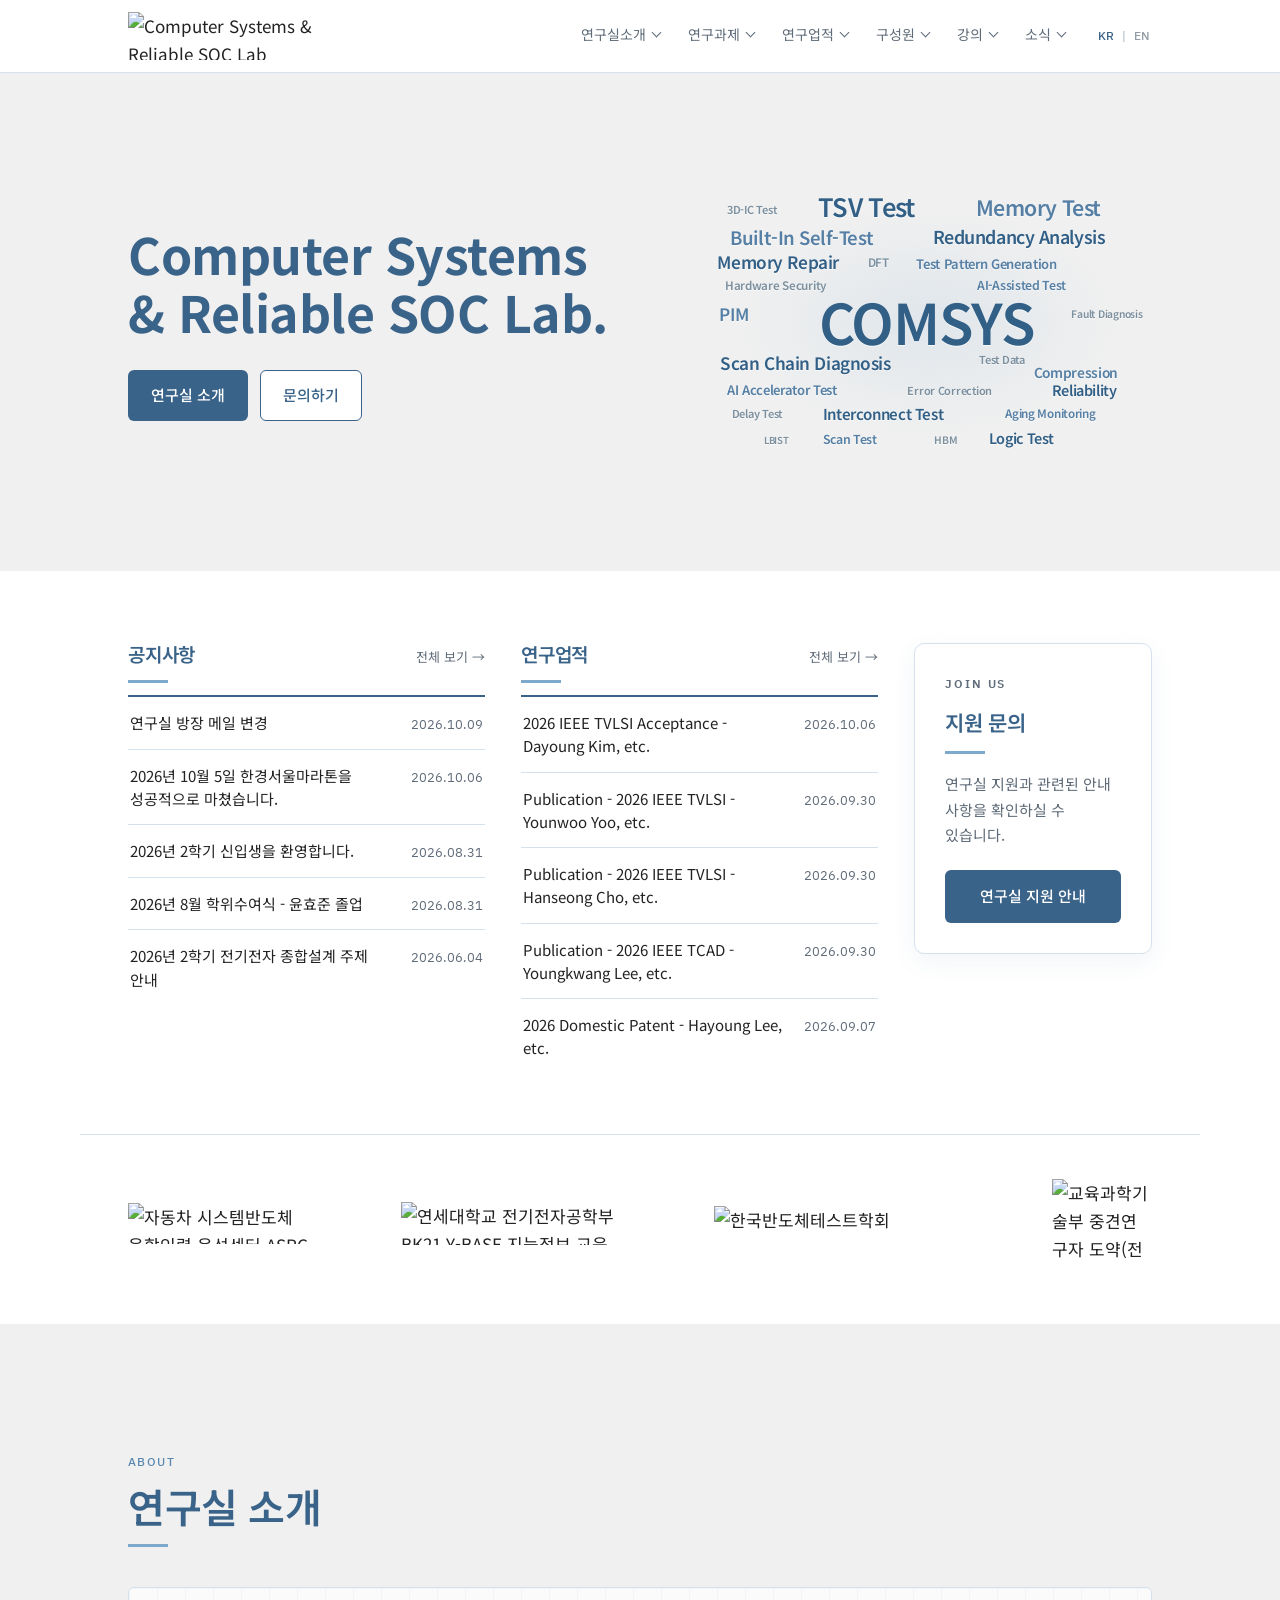
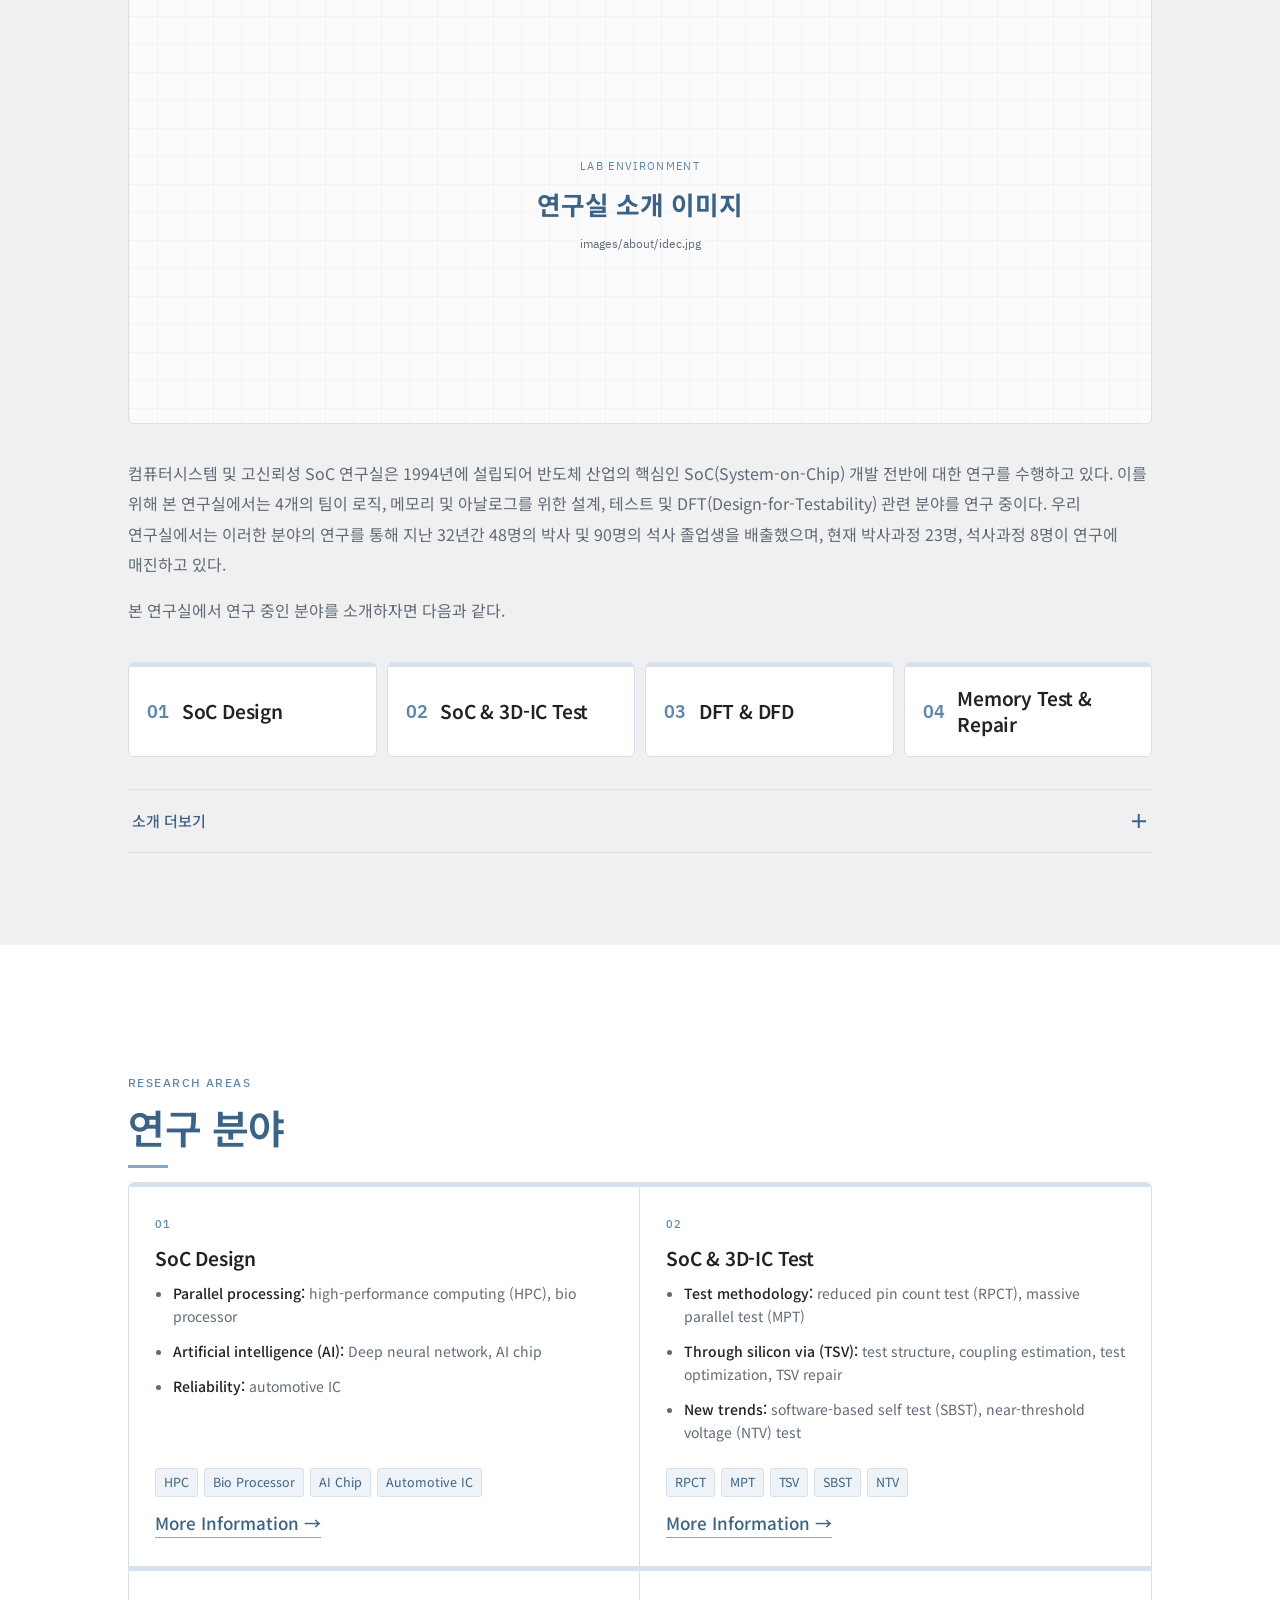
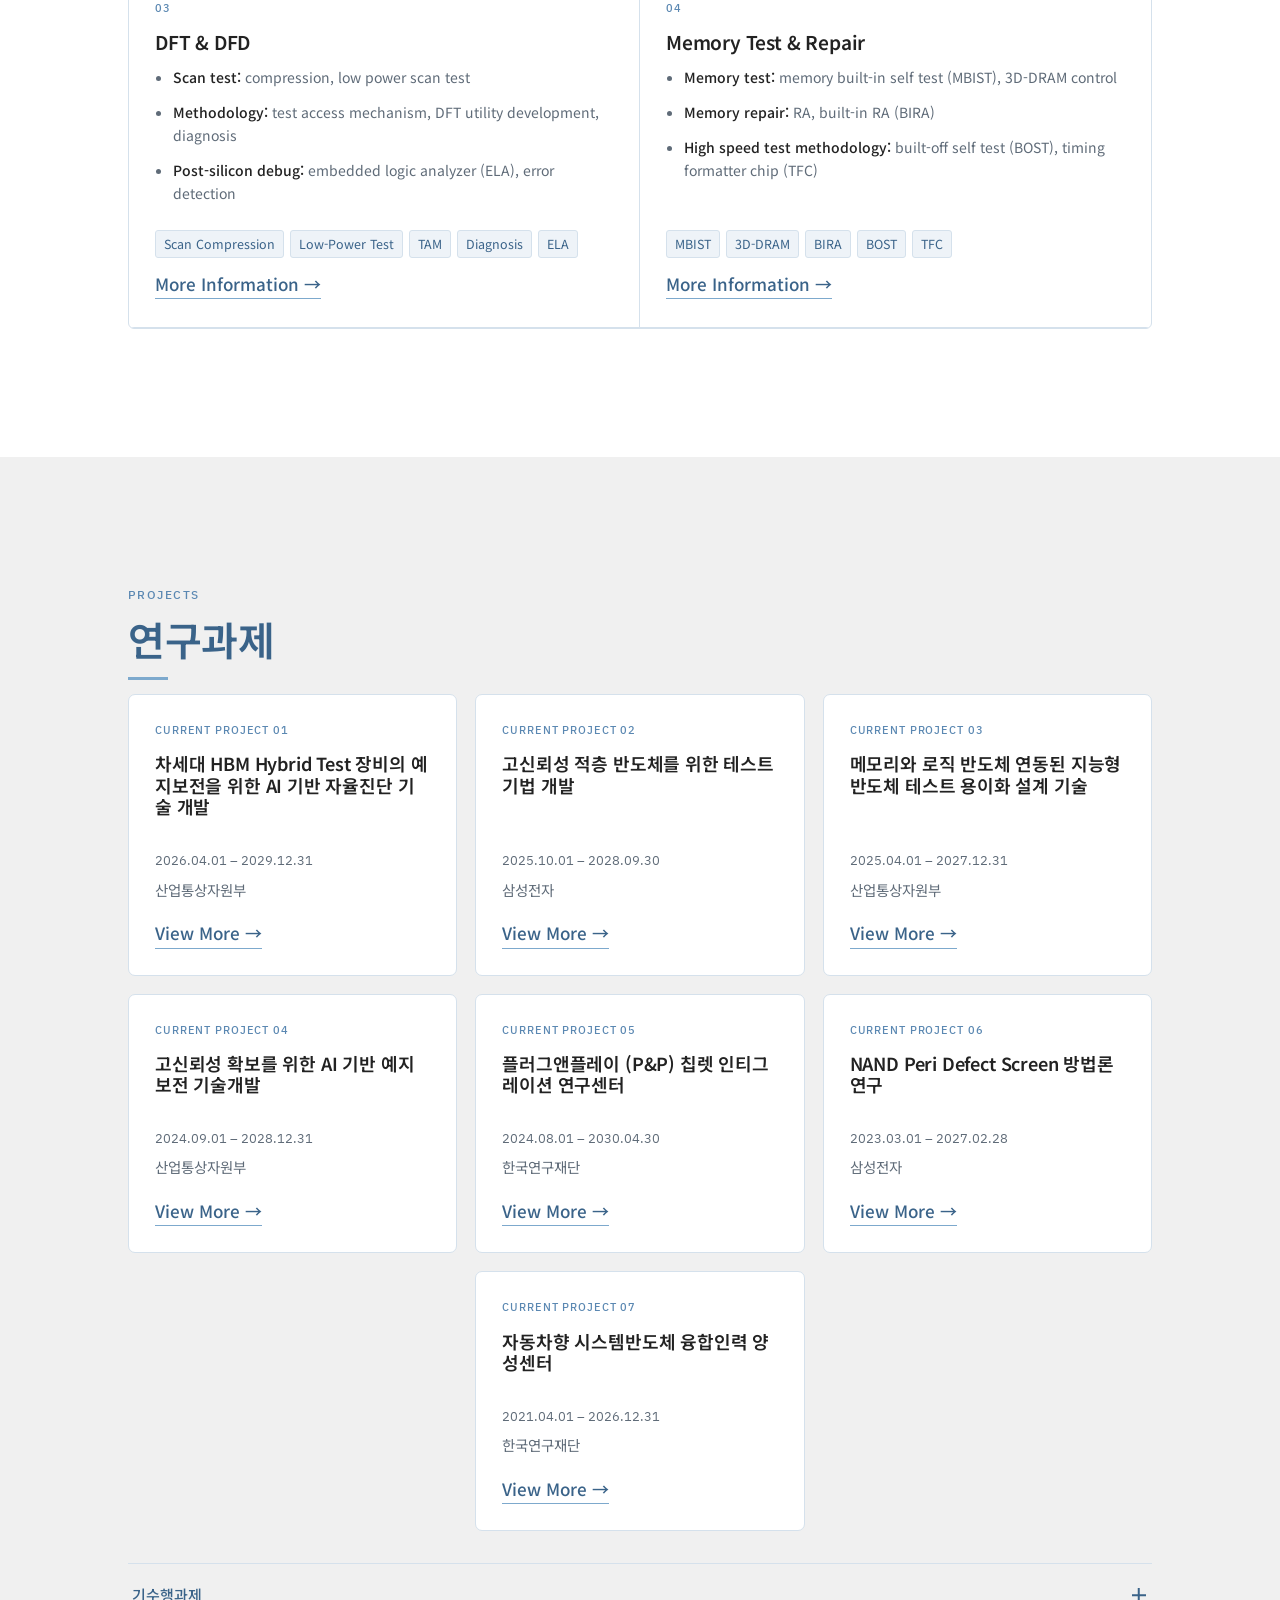
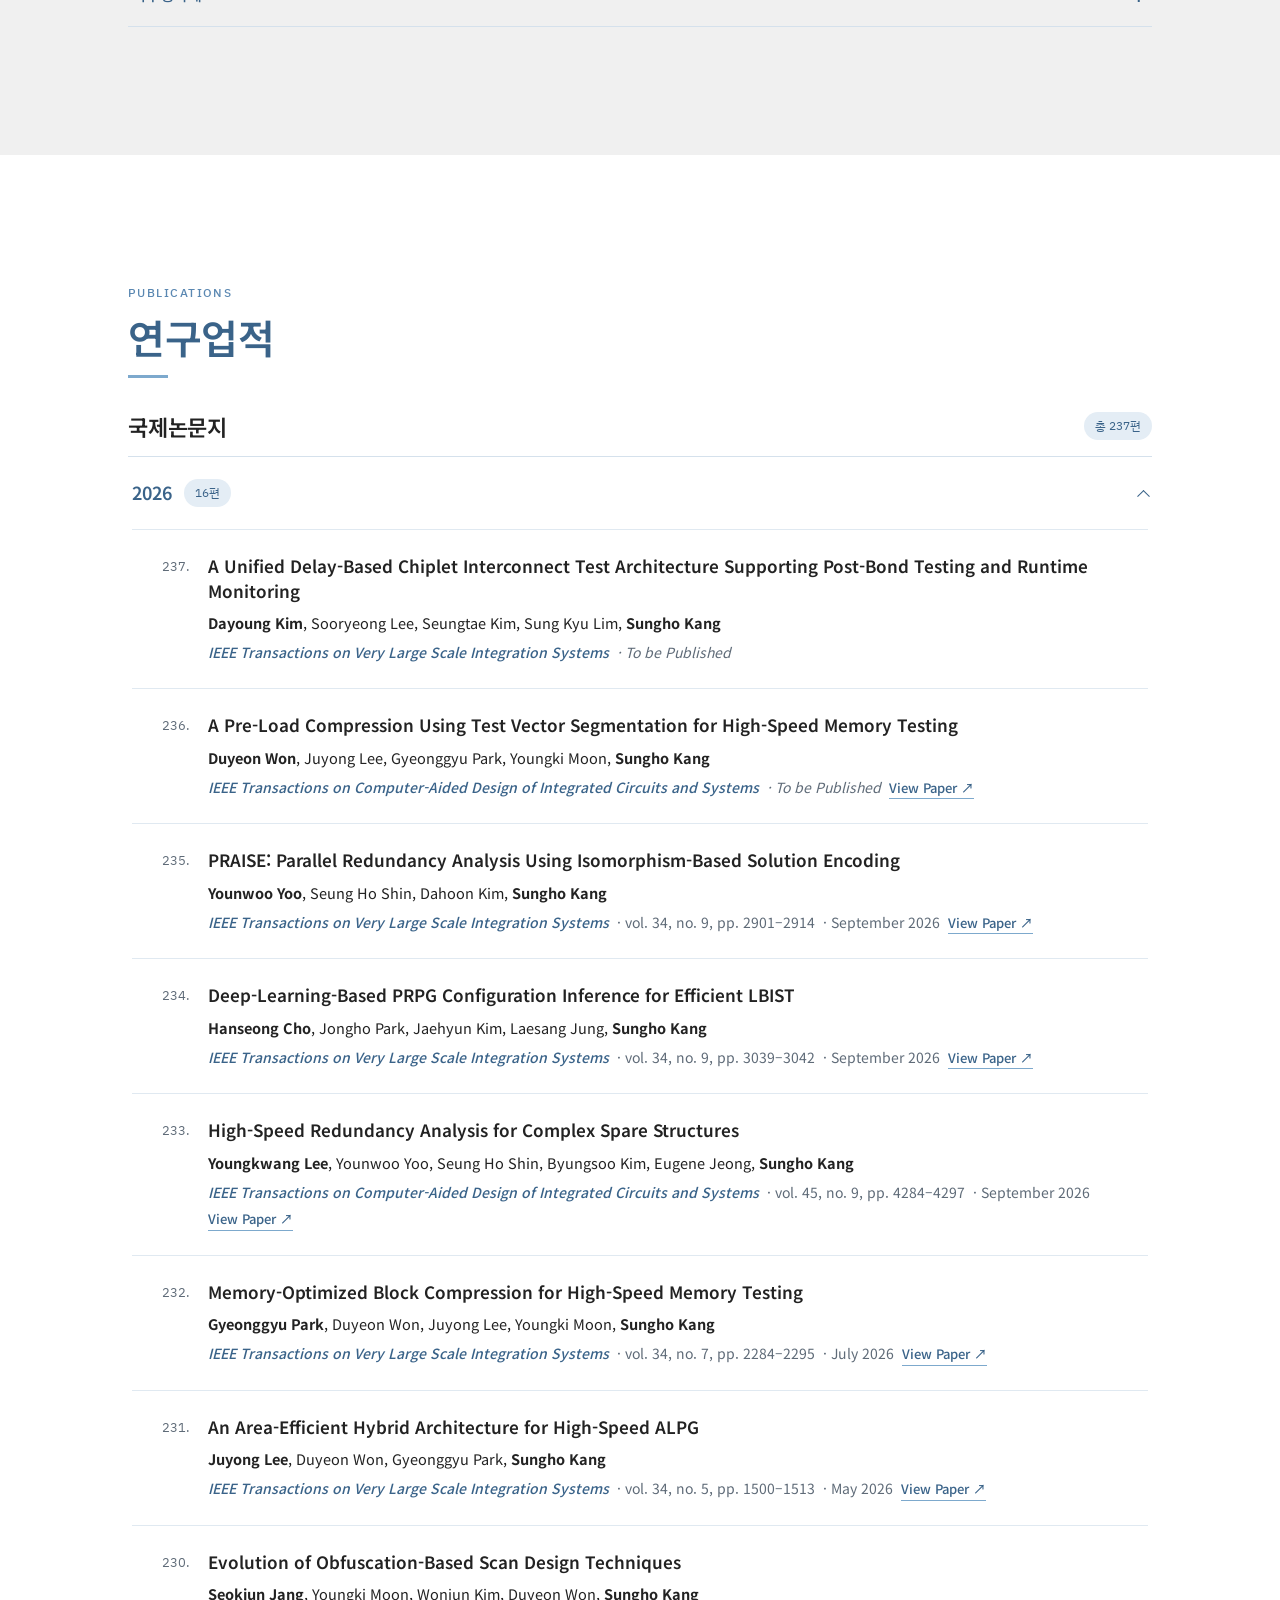
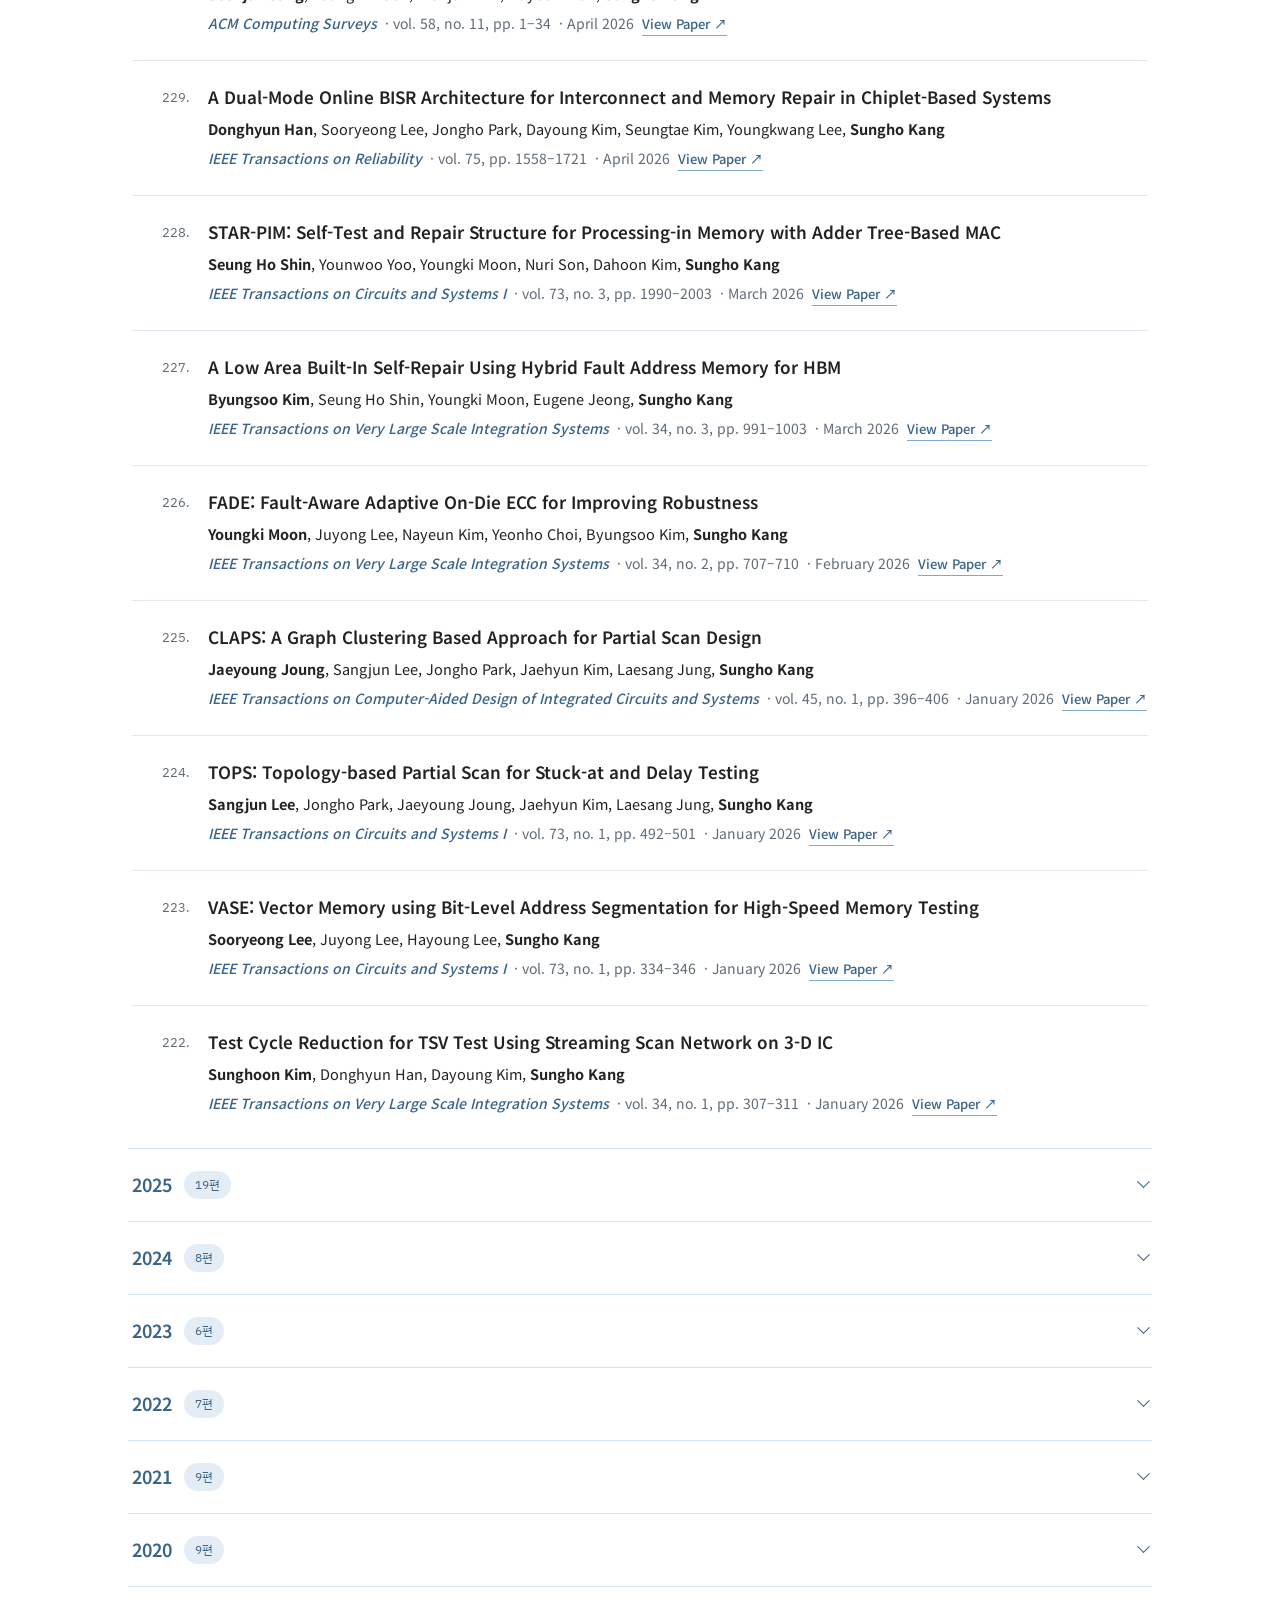
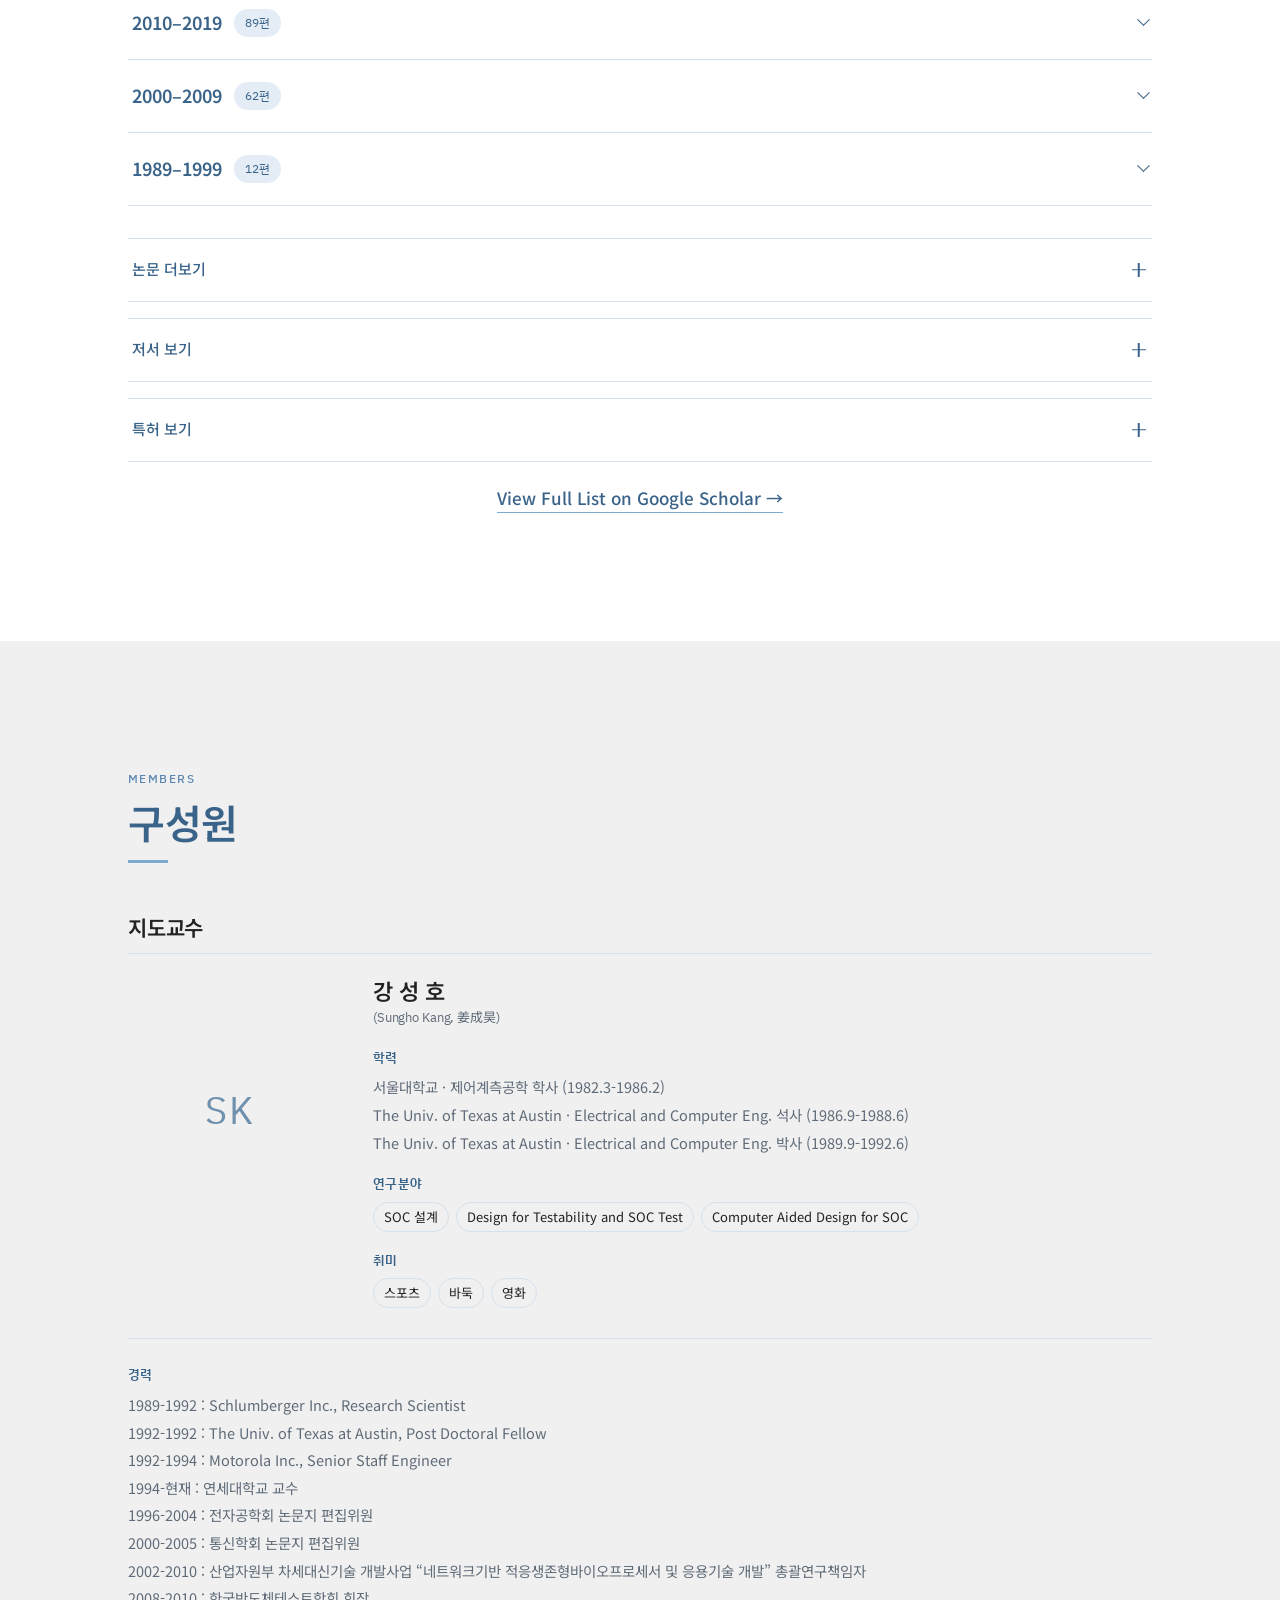
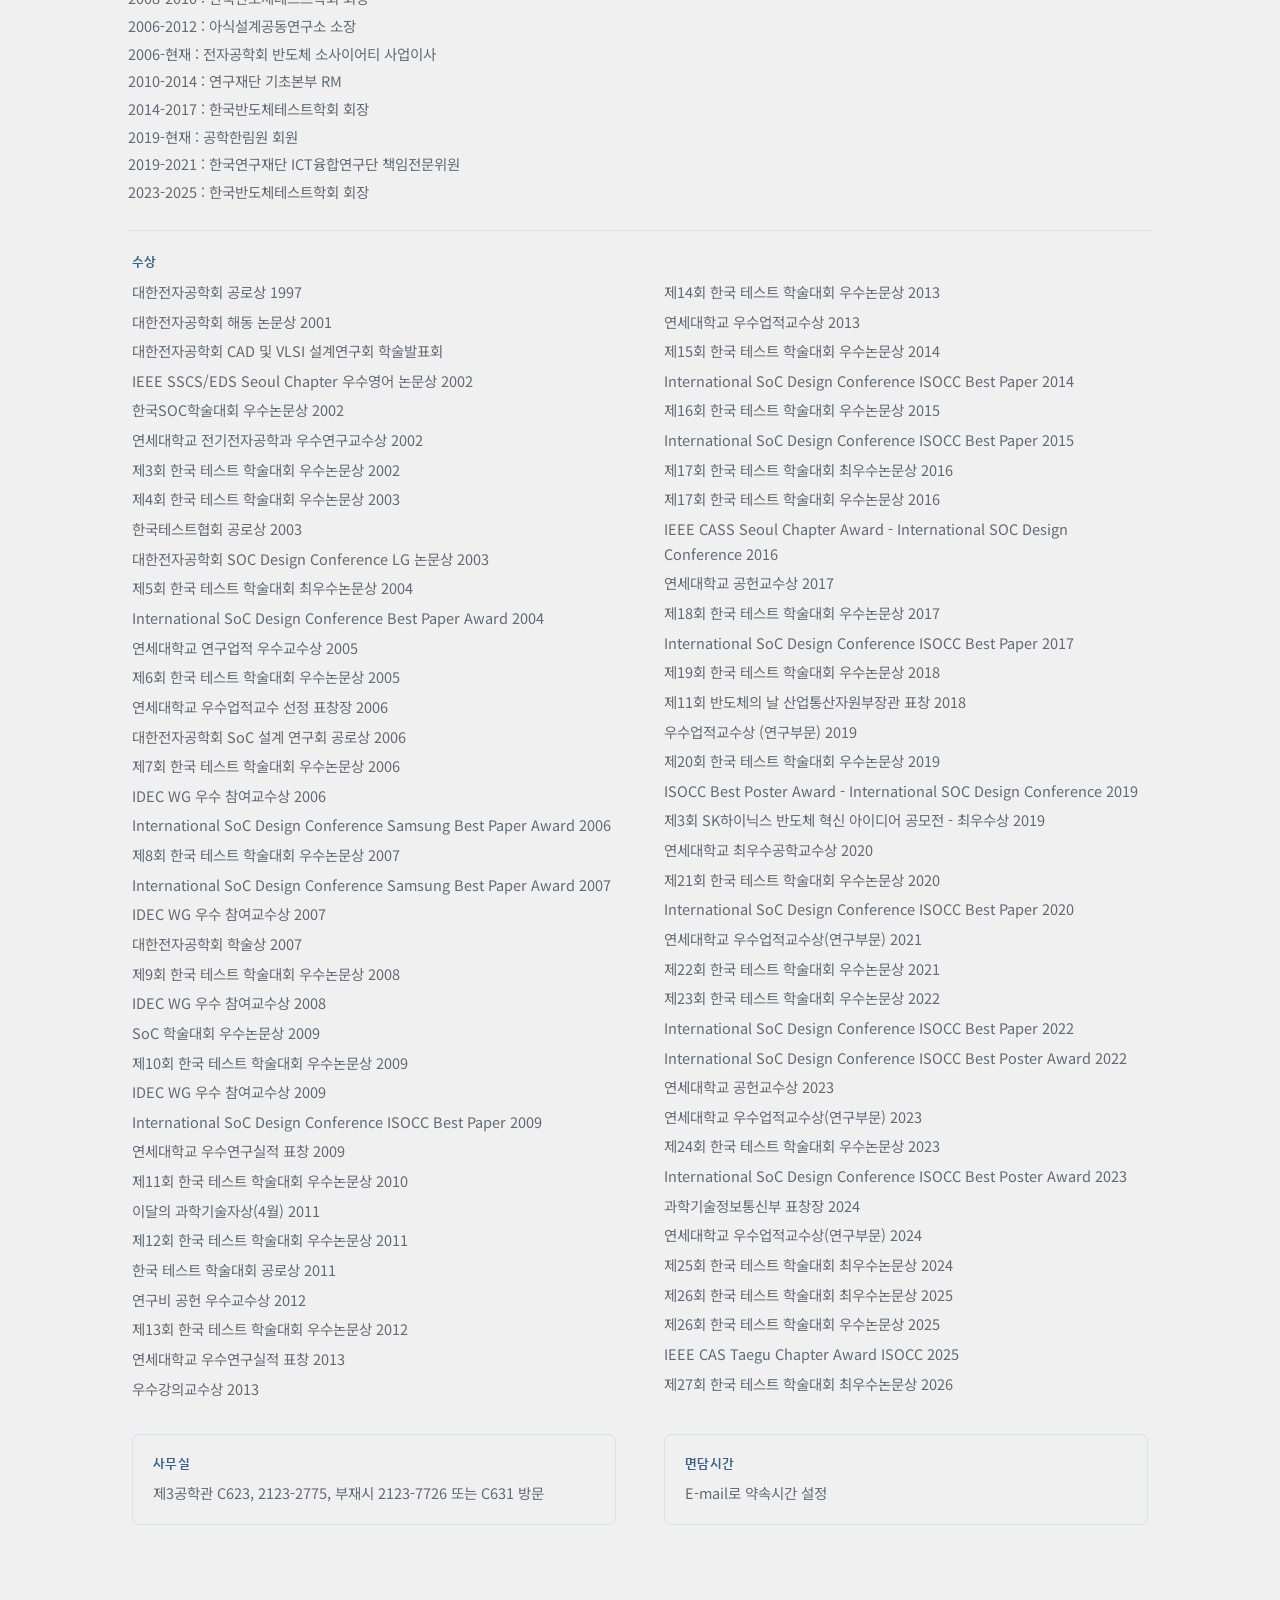
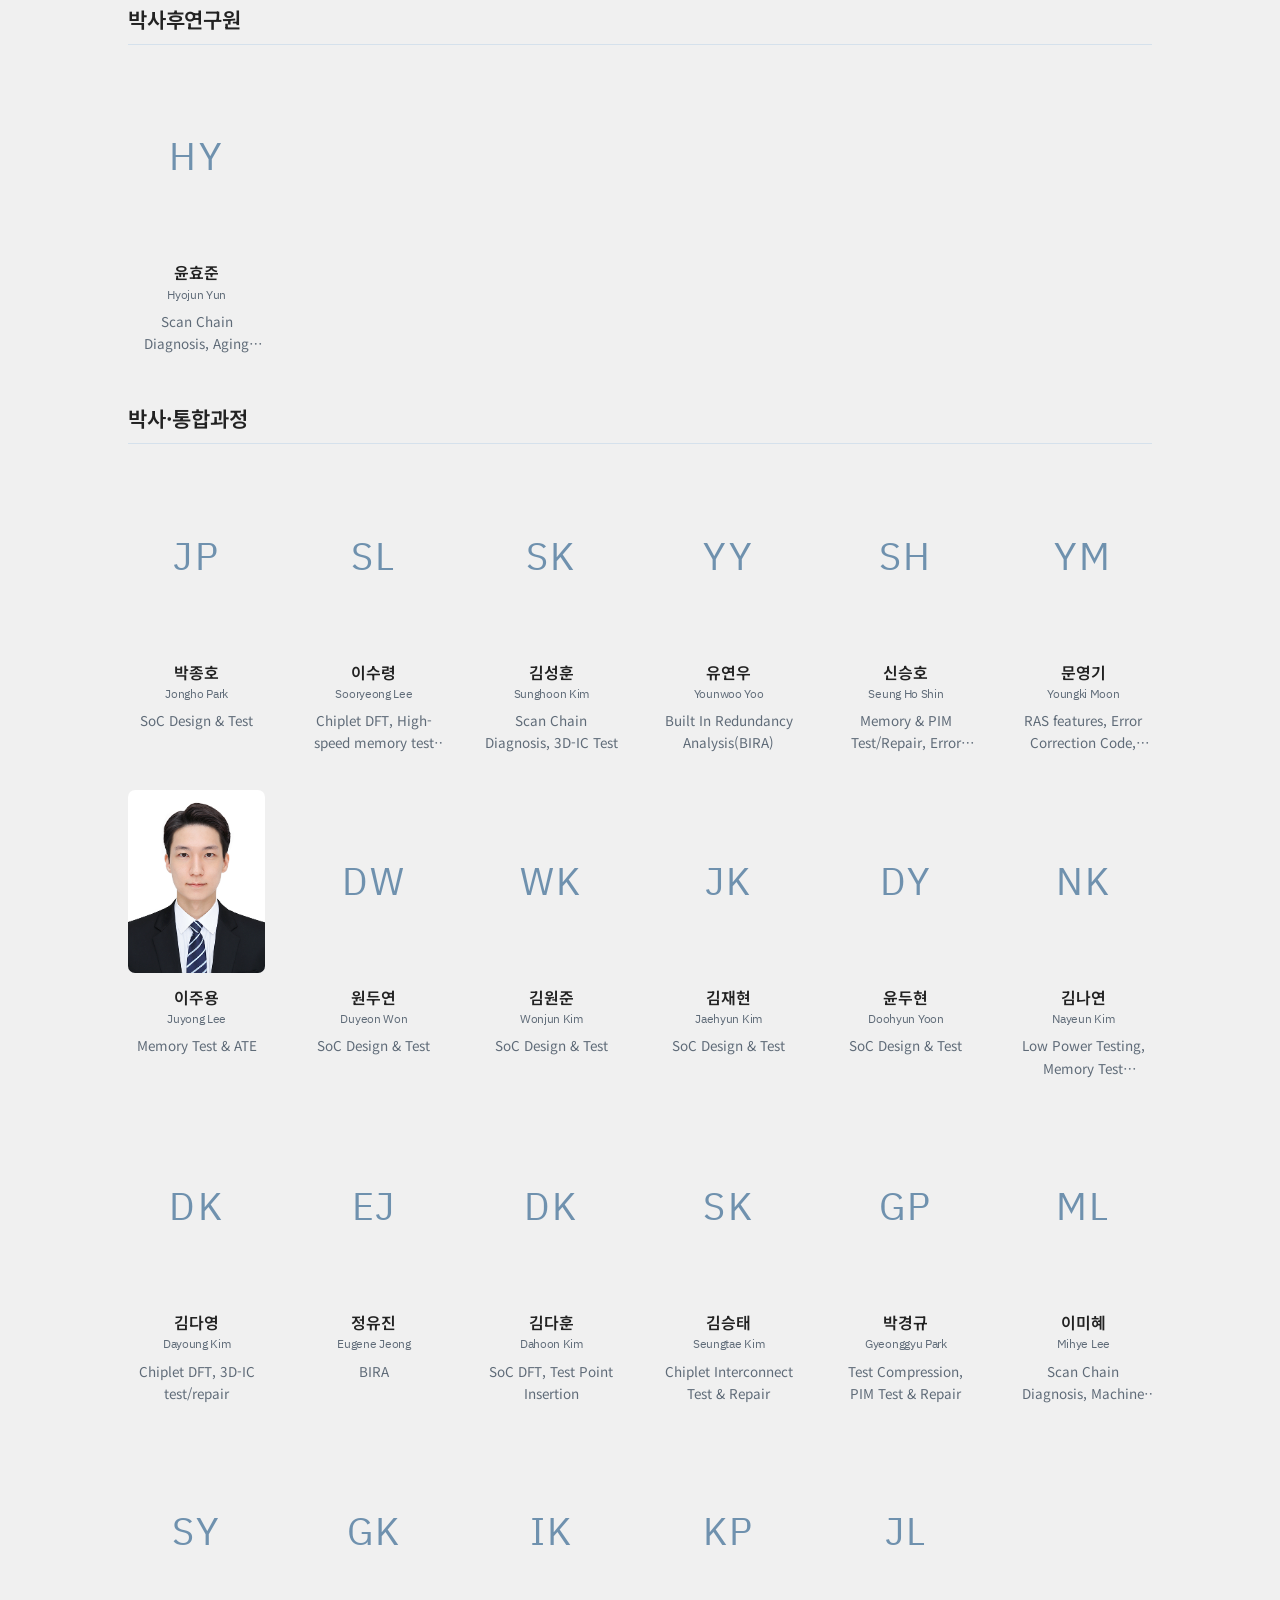
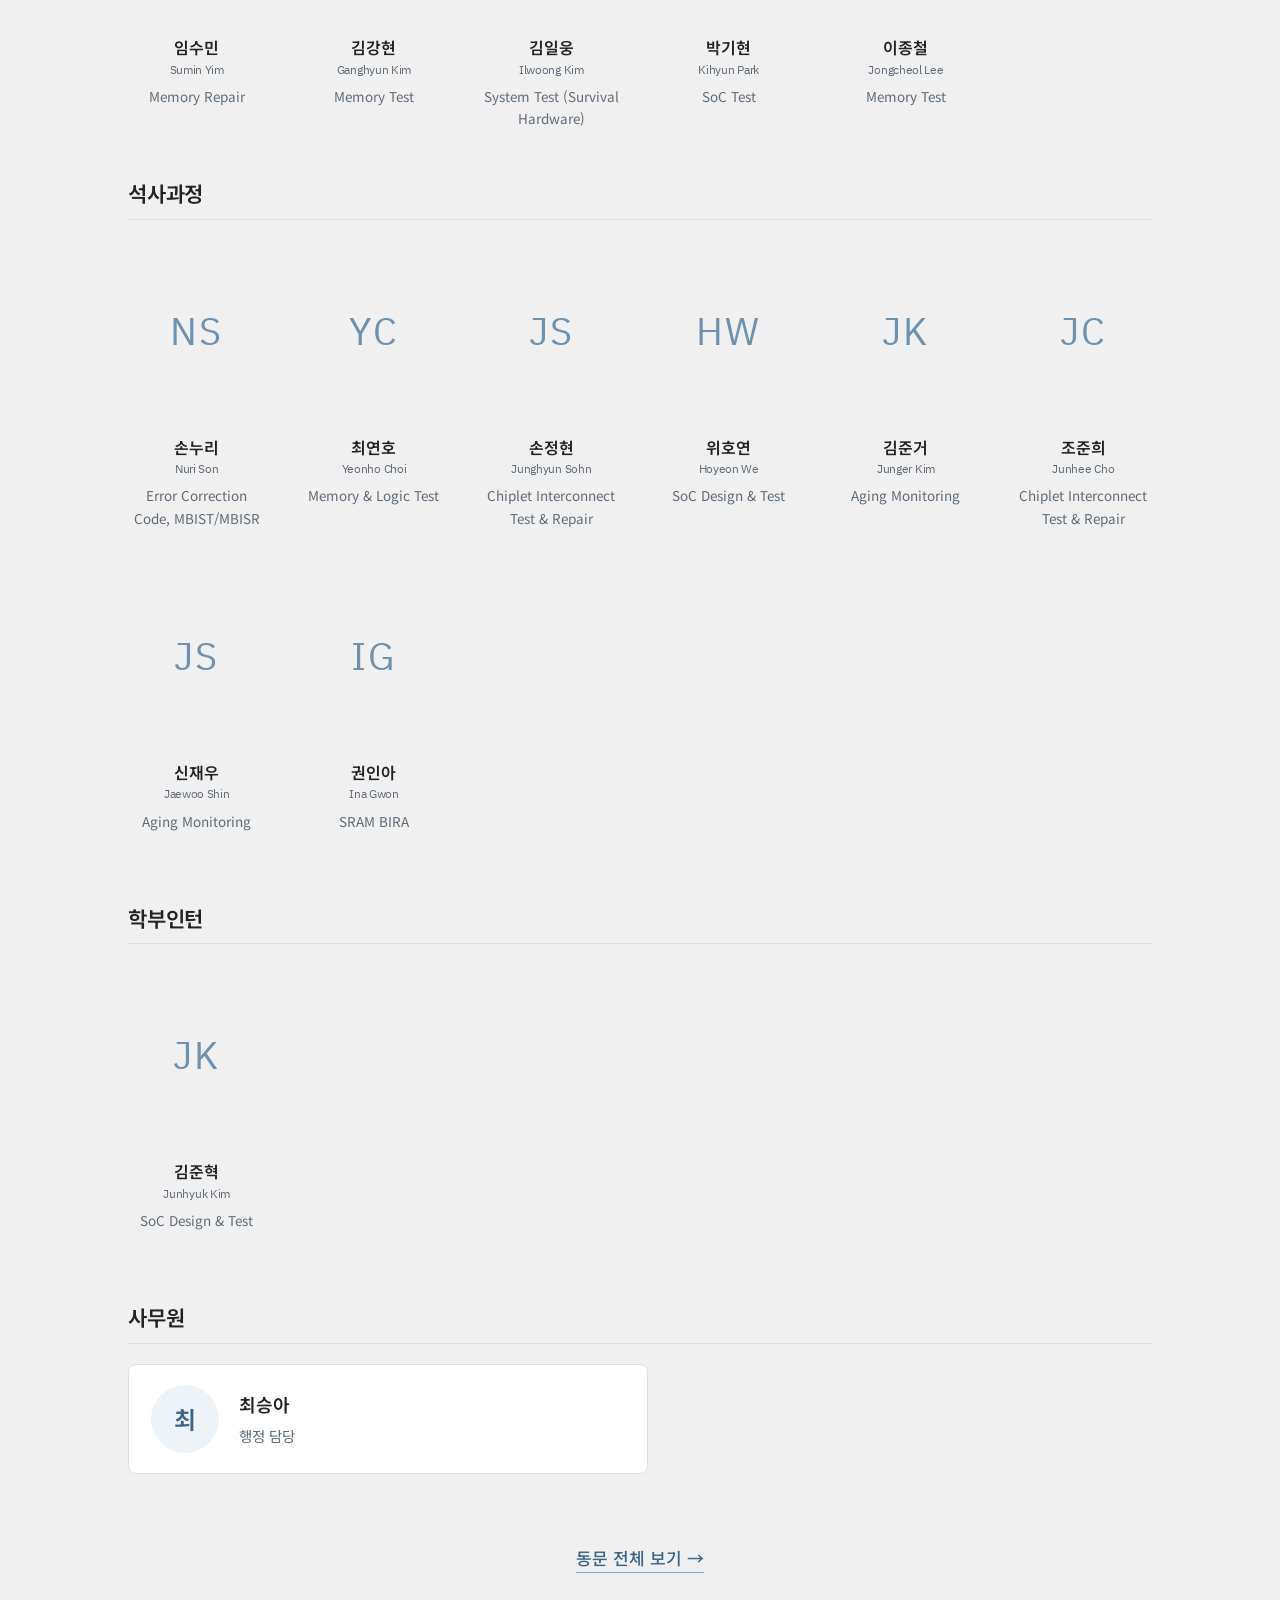
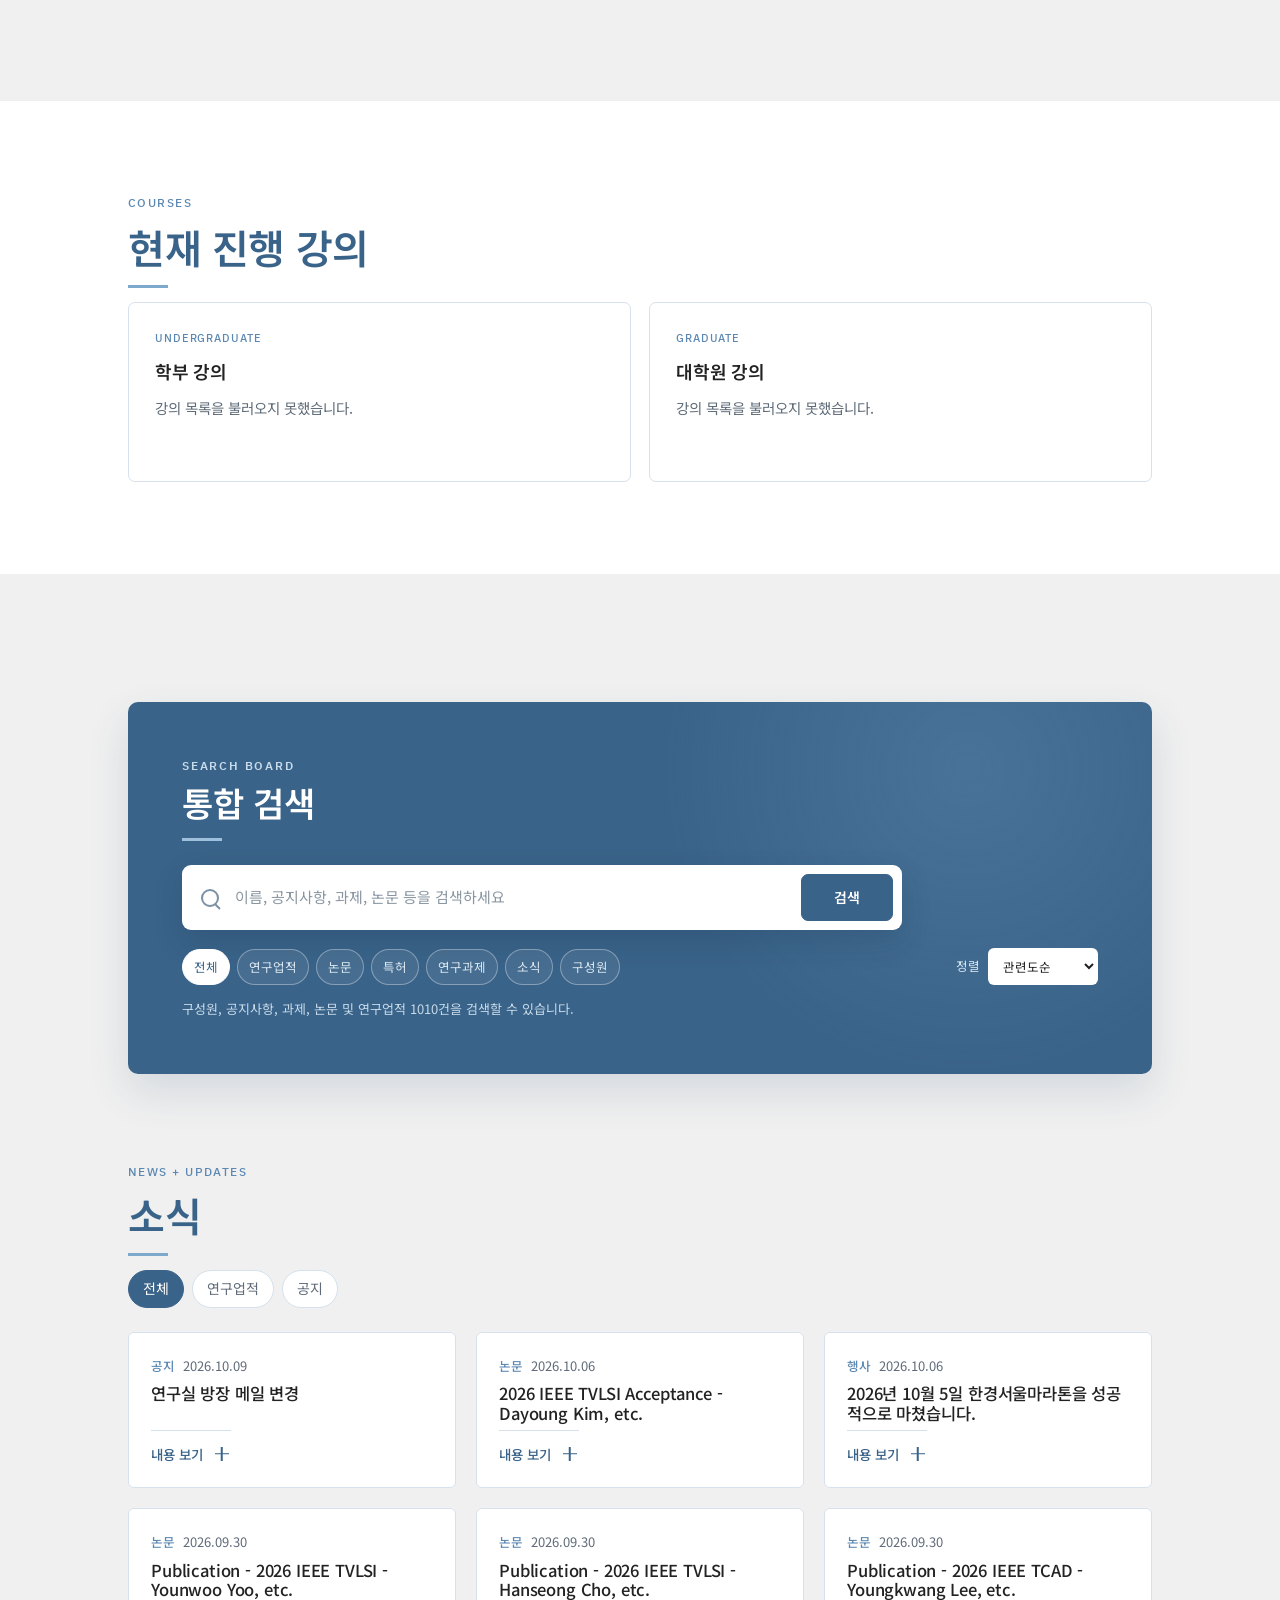
==== index.html @ 7df0a083 "통합검색및관련사이트오류수정_20261009" ====
<!DOCTYPE html>
<html lang="ko">
<head>
<meta charset="UTF-8">
<meta name="viewport" content="width=device-width, initial-scale=1.0">
<title>Computer Systems &amp; Reliable SoC Lab — Yonsei University</title>
<meta name="description" content="연세대학교 컴퓨터시스템 및 고신뢰성 SoC 연구실">
<link rel="canonical" href="https://soc.yonsei.ac.kr/">
<meta name="theme-color" content="#3a6389">

<!-- 브라우저 탭 아이콘. favicon.ico는 사이트 최상단에 있어 하위 페이지에서도 자동으로 잡힙니다. -->
<link rel="icon" href="/favicon.ico?v=3" sizes="any">
<link rel="icon" type="image/svg+xml" href="images/favicon.svg?v=3">
<link rel="icon" type="image/png" sizes="32x32" href="images/favicon-32x32.png?v=3">
<link rel="icon" type="image/png" sizes="16x16" href="images/favicon-16x16.png?v=3">
<link rel="apple-touch-icon" sizes="180x180" href="images/apple-touch-icon.png?v=3">

<!-- ================= 링크 미리보기(카카오톡·슬랙·페이스북 등) =================
     주소를 공유했을 때 뜨는 제목·설명·썸네일입니다.
     썸네일을 바꾸려면 images/og-image.png(1200x630)를 교체하고 뒤의 ?v= 숫자를 올리세요.
     캐시가 남아 옛 이미지가 보이면 각 서비스의 디버거에서 갱신해야 합니다.
-->
<meta property="og:type" content="website">
<meta property="og:site_name" content="Computer Systems &amp; Reliable SoC Lab">
<meta property="og:title" content="Computer Systems &amp; Reliable SoC Lab — Yonsei University">
<meta property="og:description" content="연세대학교 컴퓨터시스템 및 고신뢰성 SoC 연구실">
<meta property="og:url" content="https://soc.yonsei.ac.kr/">
<meta property="og:locale" content="ko_KR">
<meta property="og:image" content="https://soc.yonsei.ac.kr/images/og-image.png?v=1">
<meta property="og:image:secure_url" content="https://soc.yonsei.ac.kr/images/og-image.png?v=1">
<meta property="og:image:type" content="image/png">
<meta property="og:image:width" content="1200">
<meta property="og:image:height" content="630">
<meta property="og:image:alt" content="Computer Systems &amp; Reliable SoC Lab, 연세대학교 전기전자공학부">
<meta name="twitter:card" content="summary_large_image">
<meta name="twitter:title" content="Computer Systems &amp; Reliable SoC Lab — Yonsei University">
<meta name="twitter:description" content="연세대학교 컴퓨터시스템 및 고신뢰성 SoC 연구실">
<meta name="twitter:image" content="https://soc.yonsei.ac.kr/images/og-image.png?v=1">

<!--
  ============================================================
  SoC Lab 홈페이지 뼈대
  ------------------------------------------------------------
  사용법
  · [[ ]] 로 감싼 부분은 실제 내용으로 바꾸세요.
  · 각 섹션 위에 "채울 것" 주석이 있습니다.
  · 이미지는 images/ 폴더에 넣고 경로만 맞추면 됩니다.
  · 색·글꼴은 맨 위 :root 에서 한 번에 바꿀 수 있습니다.
  ============================================================
-->

<!--
  글꼴 바꾸는 법
  1) 구글 폰트(fonts.google.com)에서 원하는 글꼴을 고르고 "Get embed code"의 <link> 줄을 아래 줄과 바꿉니다.
  2) 아래 :root 의 --font-sans 첫 번째 이름을 그 글꼴 이름으로 바꿉니다.
  한글 글꼴 후보: Noto Sans KR(무난), Pretendard(현대적), IBM Plex Sans KR(공학적), Gothic A1(단정)
-->
<link rel="preconnect" href="https://fonts.googleapis.com">
<link href="https://fonts.googleapis.com/css2?family=IBM+Plex+Sans+KR:wght@400;500;600&amp;family=Noto+Sans+KR:wght@400;500;700&amp;display=swap" rel="stylesheet">
<link rel="stylesheet" href="style.css?v=20261009-1">
</head>
<body>

<!-- ================= 메뉴 ================= -->
<header class="nav">
  <div class="wrap">
    <a class="brand" href="#top" aria-label="Computer Systems and Reliable SOC Lab">
      <img class="brand-logo" src="images/logo.png" width="296" height="72" alt="Computer Systems &amp; Reliable SOC Lab">
    </a>

    <div class="nav-controls">
      <button
        class="nav-toggle"
        type="button"
        aria-expanded="false"
        aria-controls="site-menu"
        data-aria-kr="전체 메뉴 열기"
        data-aria-en="Open navigation"
      >
        <span data-kr="메뉴" data-en="Menu">메뉴</span>
      </button>

      <nav
        class="site-nav"
        id="site-menu"
        aria-label="주요 메뉴"
        data-aria-kr="주요 메뉴"
        data-aria-en="Primary navigation"
      >
        <ul id="menu" class="menu">
          <li class="menu-item has-submenu">
            <button class="menu-link submenu-toggle" type="button" aria-expanded="false">
              <span data-kr="연구실소개" data-en="About">연구실소개</span>
              <span class="chevron" aria-hidden="true"></span>
            </button>
            <ul class="submenu">
              <li><a href="#about" data-kr="연구실 소개" data-en="About">연구실 소개</a></li>
              <li><a href="#research" data-kr="연구 분야" data-en="Research Areas">연구 분야</a></li>
              <li><a href="#contact" data-kr="오시는 길" data-en="Location">오시는 길</a></li>
              <li><a href="#partners" data-kr="관련 사이트" data-en="Related Sites">관련 사이트</a></li>
            </ul>
          </li>

          <li class="menu-item has-submenu">
            <button class="menu-link submenu-toggle" type="button" aria-expanded="false">
              <span data-kr="연구과제" data-en="Projects">연구과제</span>
              <span class="chevron" aria-hidden="true"></span>
            </button>
            <ul class="submenu">
              <li><a href="#projects" data-kr="현재 수행 과제" data-en="Current Projects">현재 수행 과제</a></li>
              <li><a href="#completed-projects" data-kr="기수행 과제" data-en="Completed Projects">기수행 과제</a></li>
            </ul>
          </li>

          <li class="menu-item has-submenu">
            <button class="menu-link submenu-toggle" type="button" aria-expanded="false">
              <span data-kr="연구업적" data-en="Publications">연구업적</span>
              <span class="chevron" aria-hidden="true"></span>
            </button>
            <ul class="submenu">
              <li><a href="#publications" data-kr="논문" data-en="Papers">논문</a></li>
              <li><a href="#books" data-kr="저서" data-en="Books">저서</a></li>
              <li><a href="#patents" data-kr="특허" data-en="Patents">특허</a></li>
            </ul>
          </li>

          <li class="menu-item has-submenu">
            <button class="menu-link submenu-toggle" type="button" aria-expanded="false">
              <span data-kr="구성원" data-en="Members">구성원</span>
              <span class="chevron" aria-hidden="true"></span>
            </button>
            <ul class="submenu">
              <li><a href="#professor" data-kr="지도교수" data-en="Professor">지도교수</a></li>
              <li><a href="#postdocs" data-kr="박사후연구원" data-en="Postdoctoral Researchers">박사후연구원</a></li>
              <li><a href="#doctoral" data-kr="박사·통합과정" data-en="Ph.D. Students">박사·통합과정</a></li>
              <li><a href="#masters" data-kr="석사과정" data-en="M.S. Students">석사과정</a></li>
              <li><a href="#undergraduates" data-kr="학부인턴" data-en="Undergraduate Interns">학부인턴</a></li>
              <li><a href="alumni.html" data-kr="동문" data-en="Alumni">동문</a></li>
            </ul>
          </li>

          <li class="menu-item has-submenu">
            <button class="menu-link submenu-toggle" type="button" aria-expanded="false">
              <span data-kr="강의" data-en="Courses">강의</span>
              <span class="chevron" aria-hidden="true"></span>
            </button>
            <ul class="submenu">
              <li><a href="#courses" data-kr="현재 진행 강의" data-en="Current Courses">현재 진행 강의</a></li>
            </ul>
          </li>

          <li class="menu-item has-submenu">
            <button class="menu-link submenu-toggle" type="button" aria-expanded="false">
              <span data-kr="소식" data-en="News">소식</span>
              <span class="chevron" aria-hidden="true"></span>
            </button>
            <ul class="submenu submenu-right">
              <li><a href="#news" data-news-filter="notice" data-kr="공지사항" data-en="Notices">공지사항</a></li>
              <li><a href="#news" data-news-filter="achievement" data-kr="연구성과" data-en="Research Highlights">연구성과</a></li>
            </ul>
          </li>
        </ul>
      </nav>

      <div class="language-switcher" role="group" aria-label="언어 선택">
        <button class="language-option active" type="button" data-lang="kr" aria-pressed="true">KR</button>
        <span aria-hidden="true">|</span>
        <button class="language-option" type="button" data-lang="en" aria-pressed="false">EN</button>
      </div>
    </div>
  </div>
</header>

<!-- ================= 히어로 =================
     왼쪽에는 연구실명과 바로가기를, 오른쪽에는 연구업적 기반 워드클라우드를 표시합니다.
-->
<section class="hero" id="top">
  <div class="wrap">
    <div class="hero-copy">
      <h1>
        <span>Computer Systems</span>
        <span>&amp; Reliable SOC Lab.</span>
      </h1>
      <div class="actions">
        <a class="btn btn-primary" href="#about" data-kr="연구실 소개" data-en="About">연구실 소개</a>
        <a class="btn btn-ghost" href="#contact" data-kr="문의하기" data-en="Contact">문의하기</a>
      </div>
    </div>

    <div class="hero-wordcloud" data-hero-wordcloud>
      <svg class="hero-cloud-svg" viewBox="0 0 660 392" role="img" aria-labelledby="hero-cloud-title hero-cloud-description">
        <title id="hero-cloud-title">COMSYS research word cloud</title>
        <desc id="hero-cloud-description">COMSYS를 중심으로 최근 연구업적의 빈도와 최신성에 따라 연구 분야를 다양한 크기로 배치한 워드클라우드입니다.</desc>
        <g class="hero-cloud-pan">
          <g class="hero-cloud-term cloud-tone-3" data-cloud-depth=".5">
            <text x="38" y="38" font-size="16">3D-IC Test</text>
          </g>
          <g class="hero-cloud-term cloud-tone-1" data-cloud-depth="1.1">
            <text x="171" y="43" font-size="37">TSV Test</text>
          </g>
          <g class="hero-cloud-term cloud-tone-2" data-cloud-depth=".8">
            <text x="402" y="41" font-size="31">Memory Test</text>
          </g>

          <g class="hero-cloud-term cloud-tone-2" data-cloud-depth=".7">
            <text x="43" y="83" font-size="27">Built-In Self-Test</text>
          </g>
          <g class="hero-cloud-term cloud-tone-1" data-cloud-depth="1">
            <text x="339" y="82" font-size="26">Redundancy Analysis</text>
          </g>

          <g class="hero-cloud-term cloud-tone-1" data-cloud-depth=".9">
            <text x="24" y="119" font-size="25">Memory Repair</text>
          </g>
          <g class="hero-cloud-term cloud-tone-3" data-cloud-depth=".5">
            <text x="244" y="116" font-size="17">DFT</text>
          </g>
          <g class="hero-cloud-term cloud-tone-2" data-cloud-depth=".7">
            <text x="315" y="119" font-size="19">Test Pattern Generation</text>
          </g>

          <g class="hero-cloud-term cloud-tone-3" data-cloud-depth=".6">
            <text x="35" y="149" font-size="17">Hardware Security</text>
          </g>
          <g class="hero-cloud-term cloud-tone-2" data-cloud-depth=".9">
            <text x="404" y="149" font-size="18">AI-Assisted Test</text>
          </g>

          <g class="hero-cloud-term cloud-tone-2" data-cloud-depth=".4">
            <text x="27" y="194" font-size="25">PIM</text>
          </g>
          <g class="hero-cloud-term cloud-tone-3" data-cloud-depth=".7">
            <text x="542" y="190" font-size="15">Fault Diagnosis</text>
          </g>
          <g class="hero-cloud-term hero-cloud-core cloud-tone-1" data-cloud-depth="1.2">
            <text x="330" y="230" text-anchor="middle" font-size="82">COMSYS</text>
          </g>

          <g class="hero-cloud-term cloud-tone-1" data-cloud-depth=".8">
            <text x="28" y="267" font-size="25">Scan Chain Diagnosis</text>
          </g>
          <g class="hero-cloud-term cloud-tone-3" data-cloud-depth=".5">
            <text x="407" y="258" font-size="16">Test Data</text>
          </g>
          <g class="hero-cloud-term cloud-tone-2" data-cloud-depth=".7">
            <text x="487" y="278" font-size="20">Compression</text>
          </g>

          <g class="hero-cloud-term cloud-tone-2" data-cloud-depth=".9">
            <text x="38" y="303" font-size="19">AI Accelerator Test</text>
          </g>
          <g class="hero-cloud-term cloud-tone-3" data-cloud-depth=".5">
            <text x="302" y="303" font-size="16">Error Correction</text>
          </g>
          <g class="hero-cloud-term cloud-tone-1" data-cloud-depth=".8">
            <text x="513" y="304" font-size="21">Reliability</text>
          </g>

          <g class="hero-cloud-term cloud-tone-3" data-cloud-depth=".6">
            <text x="45" y="337" font-size="16">Delay Test</text>
          </g>
          <g class="hero-cloud-term cloud-tone-1" data-cloud-depth="1">
            <text x="178" y="339" font-size="22">Interconnect Test</text>
          </g>
          <g class="hero-cloud-term cloud-tone-2" data-cloud-depth=".7">
            <text x="445" y="337" font-size="17">Aging Monitoring</text>
          </g>

          <g class="hero-cloud-term cloud-tone-3" data-cloud-depth=".5">
            <text x="92" y="374" font-size="14">LBIST</text>
          </g>
          <g class="hero-cloud-term cloud-tone-2" data-cloud-depth=".7">
            <text x="178" y="374" font-size="18">Scan Test</text>
          </g>
          <g class="hero-cloud-term cloud-tone-3" data-cloud-depth=".6">
            <text x="341" y="374" font-size="15">HBM</text>
          </g>
          <g class="hero-cloud-term cloud-tone-1" data-cloud-depth=".9">
            <text x="421" y="375" font-size="21">Logic Test</text>
          </g>
        </g>
      </svg>
    </div>
  </div>
</section>

<!-- ================= 주요 안내 =================
     공지사항과 연구업적은 news.json에서 최신 5건을 자동으로 채웁니다.
-->
<section class="news-highlights" id="news-highlights" aria-label="주요 안내">
  <div class="wrap">
    <article class="highlight-board">
      <div class="highlight-head">
        <h2 data-kr="공지사항" data-en="Notices">공지사항</h2>
        <a class="highlight-more" href="#news" data-news-filter="notice" data-kr="전체 보기" data-en="View all">전체 보기</a>
      </div>
      <ul class="highlight-list" data-highlight-board="notice" aria-live="polite"></ul>
    </article>

    <article class="highlight-board">
      <div class="highlight-head">
        <h2 data-kr="연구업적" data-en="Research Outputs">연구업적</h2>
        <a class="highlight-more" href="#news" data-news-filter="achievement" data-kr="전체 보기" data-en="View all">전체 보기</a>
      </div>
      <ul class="highlight-list" data-highlight-board="achievement" aria-live="polite"></ul>
    </article>

    <article class="highlight-board highlight-support">
      <div class="highlight-head">
        <p class="highlight-support-eyebrow">JOIN US</p>
        <h2 data-kr="지원 문의" data-en="Join Our Lab">지원 문의</h2>
      </div>
      <div class="highlight-support-content">
        <p class="highlight-support-copy"
          data-kr="연구실 지원과 관련된 안내 사항을 확인하실 수 있습니다."
          data-en="Find information about applying to join our lab.">연구실 지원과 관련된 안내 사항을 확인하실 수 있습니다.</p>
        <a class="btn btn-primary highlight-support-button" href="join.html"
          data-kr="연구실 지원 안내" data-en="Application Guide">연구실 지원 안내</a>
      </div>
    </article>

  </div>
</section>

<!-- ================= 소속 및 협력 기관 =================
     로고를 추가하려면 li 하나 복사해서 images/partners/에 올린 파일을 가리키면 됩니다.
-->
<section id="partners" class="partners" aria-label="소속 및 협력 기관">
  <div class="wrap">
    <ul class="partner-list">
      <li>
        <a class="partner-logo partner-logo-asrc" href="https://asrc.yonsei.ac.kr" target="_blank" rel="noopener noreferrer">
          <img src="images/partners/asrc.png?v=20260907-1" width="307" height="70" alt="자동차 시스템반도체 융합인력 육성센터 ASRC" loading="lazy">
        </a>
      </li>
      <li>
        <a class="partner-logo partner-logo-bk21" href="https://bk21ee.yonsei.ac.kr" target="_blank" rel="noopener noreferrer">
          <img src="images/partners/bk21.png?v=20260907-1" width="1136" height="223" alt="연세대학교 전기전자공학부 BK21 Y-BASE 지능정보 교육연구단" loading="lazy">
        </a>
      </li>
      <li>
        <a class="partner-logo partner-logo-koreatest" href="https://www.koreatest.or.kr" target="_blank" rel="noopener noreferrer">
          <img src="images/partners/koreatest_logo_ko.svg?v=20260907-1" width="382" height="55" alt="한국반도체테스트학회" loading="lazy">
        </a>
      </li>
      <li>
        <span class="partner-logo partner-logo-tall">
          <img src="images/partners/nrl.jpg" width="262" height="234" alt="교육과학기술부 중견연구자 도약(전략)연구실 국가지정연구실" loading="lazy">
        </span>
      </li>
    </ul>
  </div>
</section>

<!-- ================= 연구실 소개 ================= -->
<section id="about" class="about-overview band">
  <div class="wrap">
    <p class="eyebrow">ABOUT</p>
    <h2 data-kr="연구실 소개" data-en="About">연구실 소개</h2>

    <article class="about-intro" lang="ko">
      <figure class="content-image content-image-wide image-slot is-missing" data-image-slot>
        <img src="images/about/idec.jpg" alt="IDEC 지원 설계 환경">
        <div class="image-placeholder">
          <span class="placeholder-label">LAB ENVIRONMENT</span>
          <strong>연구실 소개 이미지</strong>
          <small>images/about/idec.jpg</small>
        </div>
      </figure>

      <div class="about-intro-copy">
        <!-- 아래 통계는 members.json을 기준으로 script.js에서 자동 갱신합니다. -->
        <p data-lab-stats data-founded-year="1994">컴퓨터시스템 및 고신뢰성 SoC 연구실은 1994년에 설립되어 반도체 산업의 핵심인 SoC(System-on-Chip) 개발 전반에 대한 연구를 수행하고 있다. 이를 위해 본 연구실에서는 4개의 팀이 로직, 메모리 및 아날로그를 위한 설계, 테스트 및 DFT(Design-for-Testability) 관련 분야를 연구 중이다. 우리 연구실에서는 이러한 분야의 연구를 통해 지난 <span data-lab-stat="years">32</span>년간 <span data-lab-stat="phd-alumni">48</span>명의 박사 및 <span data-lab-stat="ms-alumni">90</span>명의 석사 졸업생을 배출했으며, 현재 박사과정 <span data-lab-stat="doctoral-members">23</span>명, 석사과정 <span data-lab-stat="masters-members">8</span>명이 연구에 매진하고 있다.</p>

        <p class="about-intro-lead">본 연구실에서 연구 중인 분야를 소개하자면 다음과 같다.</p>
      </div>
    </article>

    <div class="about-focus" aria-label="연구 분야 바로가기">
      <a href="#soc-design"><span class="about-focus-index" aria-hidden="true">01</span><span class="about-focus-name">SoC Design</span></a>
      <a href="#soc-3dic-test"><span class="about-focus-index" aria-hidden="true">02</span><span class="about-focus-name">SoC &amp; 3D-IC Test</span></a>
      <a href="#dft-dfd"><span class="about-focus-index" aria-hidden="true">03</span><span class="about-focus-name">DFT &amp; DFD</span></a>
      <a href="#memory-test-repair"><span class="about-focus-index" aria-hidden="true">04</span><span class="about-focus-name">Memory Test &amp; Repair</span></a>
    </div>

    <details class="more-panel about-details">
      <summary>
        <span data-kr="소개 더보기" data-en="Read More">소개 더보기</span>
        <span class="summary-icon" aria-hidden="true"></span>
      </summary>
      <div class="more-panel-body">
        <article class="about-article" lang="ko">
          <p>우선 설계 분야의 경우 현재 인-메모리 컴퓨팅의 로버스트니스 향상을 위한 반도체 설계 기술 등의 선행기술 연구를 통해 SoC 설계 기술 개발에 힘쓰고 있으며, 그 결과 반도체 혁신 아이디어 공모전에서 최우수상을 수상하는 등의 성과를 내고 있다.</p>

          <p>테스트의 경우 기존 연구를 통해 확보하고 있는 다수의 관련 기술을 바탕으로 아날로그, 메모리, 로직을 아우르는 테스트 전 분야를 연구 중이며 산학연구를 통해 ATE(Automatic Test Equipment) 장비 자체에 대한 연구도 수행하고 있다. 테스트 분야는 반도체 생산비용의 상당 부분을 차지하며, 그 중요성이 매우 클 뿐만 아니라 공정기술이 발달함에 의해 게이트당 생산비용이 점차 감소하는 데 반해 집적도가 높아짐에 따라 테스트 환경은 더욱 악화되므로 테스트 비용의 증가는 필연적이다. 따라서 이를 감소시키기 위한 다양한 테스트 용이화 설계 방안이 연구 중인데, 국내의 경우 이에 대한 연구 인프라가 매우 취약한 것이 사실이다. 하지만 우리 연구실에서는 많은 연구와 프로젝트를 통하여 이러한 점을 보완하기 위해 노력하고 있으며 실제로 국내의 테스트 관련 연구 실적의 상당수는 본 연구실에서 만들어지고 있다.</p>

          <p>DFT 분야의 경우 Scan Compression, Logic BIST, BOST(Built-Off Self-Test), 메모리 BIST(Built-In Self-Test) / BIRA(Built-In Redundancy Analysis), Fault Diagnosis, TAM(Test Access Mechanism), Scheduling 및 SoC 테스트, 실리콘 디버그, 저전력 테스트 기법 등 관련 전 분야를 연구 중이다.</p>

          <p>이렇게 여러 분야에서 연구를 원활하게 수행하기 위해서는 고가의 설계 장비 및 EDA 툴 등 설계 환경의 구축이 필수적인데 설계 툴의 경우 IDEC을 통한 구매를 통해 저가로 다수의 툴을 사용할 수 있는 환경이 비교적 잘 구축되어 있으며, 고성능 Workstation, FPGA 검증장비, Logic Analyzer, Desktop ATE 등 필요한 장비 대부분을 보유하고 있으므로 연구실 환경이 잘 정립되어 있다. 이를 기반으로 하여 다수의 연구 과제를 수행하고 있으며, 그 결과 다수의 MPW 제작 및 설계 경진대회에 참가하고 있다. 또한 매년 국내외 논문지 및 학술대회에 50여 건의 논문을 게재하는 등 활발한 연구 활동을 계속하고 있다.</p>

          <div class="about-image-grid" aria-label="연구실 설계 및 테스트 장비">
            <figure class="content-image image-slot is-missing" data-image-slot>
              <img src="images/about/server.jpg" alt="연구실 서버 및 워크스테이션">
              <div class="image-placeholder">
                <span class="placeholder-label">EQUIPMENT 01</span>
                <strong>서버 이미지</strong>
                <small>images/about/server.jpg</small>
              </div>
            </figure>
            <figure class="content-image image-slot is-missing" data-image-slot>
              <img src="images/about/fpga.jpg" alt="FPGA 검증 장비">
              <div class="image-placeholder">
                <span class="placeholder-label">EQUIPMENT 02</span>
                <strong>FPGA 이미지</strong>
                <small>images/about/fpga.jpg</small>
              </div>
            </figure>
            <figure class="content-image image-slot is-missing" data-image-slot>
              <img src="images/about/teseda.jpg" alt="반도체 테스트 장비">
              <div class="image-placeholder">
                <span class="placeholder-label">EQUIPMENT 03</span>
                <strong>테스트 장비 이미지</strong>
                <small>images/about/teseda.jpg</small>
              </div>
            </figure>
          </div>

          <p>이러한 연구 활동의 결과로 반도체 설계 분야의 경우 본 연구실에서 공동 연구로 수행한 Calm RISC 프로세서는 삼성전자에서 상용화될 정도로 그 성능을 인정받았으며, 현재 초저전압 회로 설계 기술, 3차원 반도체 설계 기술 등 차세대 반도체 기술 개발에 박차를 가하고 있다.</p>

          <p>반도체 테스트 분야의 경우 본 연구실은 산학연의 다양한 연구 활동에 주도적인 역할을 담당해왔으며, 그 결과 메모리, 로직 및 아날로그를 위한 다수의 테스트 솔루션을 보유하고 있다. 이중 메모리 BIST 및 BISR, 로직 BIST, 그리고 SoC 테스트 솔루션 등은 IP화되어 있으며, 대기업 및 중소기업 등에 기술이전이 이루어진 바 있다.</p>

          <p>또한 이와 관련하여 본 연구실은 많은 특허를 산출하였으며 SoC로 발전해가는 상황에 맞추어 SIPAC의 IP 설계 기준안 사업에 참여하여 테스트 설계 기준안을 확립했다. 테스트를 고려하여 반도체 설계를 수행한 경우, 고장 검출률 및 수율이 크게 향상될 수 있으므로 이는 설계자가 반드시 숙지해야 하는 사항이다.</p>

          <p>IDEC의 지원을 받아서 설계 및 테스트 관련 교재도 여러 권 개발하였고 이중 ASIC 설계 실험 책은 지금도 본교에서 대학원 실험과목의 교재로 사용되고 있다.</p>

          <p>또한 반도체 테스트 분야의 활발한 기술교류를 위해 설립된 한국반도체테스트학회의 설립에 주도적인 역할을 수행했다. 한국반도체테스트학회에서 주최하는 한국테스트학술대회(<a href="https://www.koreatest.or.kr/" target="_blank" rel="noopener noreferrer">www.koreatest.or.kr</a>)는 국내 유일의 반도체 테스트 전문 학술대회로서, 학계, 산업체, 반도체 장비업체 및 EDA 업체 등이 한자리에서 활발한 기술교류를 할 수 있는 환경을 조성함으로써 국내 반도체 테스트 기술 발전에 크게 기여하고 있다.</p>
        </article>
      </div>
    </details>
  </div>
</section>

<!-- ================= 연구 분야 ================= -->
<section id="research" class="research-section">
  <div class="wrap">
    <p class="eyebrow">RESEARCH AREAS</p>
    <h2 data-kr="연구 분야" data-en="Research Areas">연구 분야</h2>

    <div class="areas">
      <article class="area" id="soc-design">
        <span class="area-index">01</span>
        <h3>SoC Design</h3>
        <ul class="research-details">
          <li><strong>Parallel processing:</strong> high-performance computing (HPC), bio processor</li>
          <li><strong>Artificial intelligence (AI):</strong> Deep neural network, AI chip</li>
          <li><strong>Reliability:</strong> automotive IC</li>
        </ul>
        <div class="tags"><span>HPC</span><span>Bio Processor</span><span>AI Chip</span><span>Automotive IC</span></div>
        <a class="more" href="soc-design.html" target="_blank" rel="noopener noreferrer" aria-label="More Information about SoC Design">More Information →</a>
      </article>

      <article class="area" id="soc-3dic-test">
        <span class="area-index">02</span>
        <h3>SoC &amp; 3D-IC Test</h3>
        <ul class="research-details">
          <li><strong>Test methodology:</strong> reduced pin count test (RPCT), massive parallel test (MPT)</li>
          <li><strong>Through silicon via (TSV):</strong> test structure, coupling estimation, test optimization, TSV repair</li>
          <li><strong>New trends:</strong> software-based self test (SBST), near-threshold voltage (NTV) test</li>
        </ul>
        <div class="tags"><span>RPCT</span><span>MPT</span><span>TSV</span><span>SBST</span><span>NTV</span></div>
        <a class="more" href="soc-3dic-test.html" target="_blank" rel="noopener noreferrer" aria-label="More Information about SoC and 3D-IC Test">More Information →</a>
      </article>

      <article class="area" id="dft-dfd">
        <span class="area-index">03</span>
        <h3>DFT &amp; DFD</h3>
        <ul class="research-details">
          <li><strong>Scan test:</strong> compression, low power scan test</li>
          <li><strong>Methodology:</strong> test access mechanism, DFT utility development, diagnosis</li>
          <li><strong>Post-silicon debug:</strong> embedded logic analyzer (ELA), error detection</li>
        </ul>
        <div class="tags"><span>Scan Compression</span><span>Low-Power Test</span><span>TAM</span><span>Diagnosis</span><span>ELA</span></div>
        <a class="more" href="dft-dfd.html" target="_blank" rel="noopener noreferrer" aria-label="More Information about DFT and DFD">More Information →</a>
      </article>

      <article class="area" id="memory-test-repair">
        <span class="area-index">04</span>
        <h3>Memory Test &amp; Repair</h3>
        <ul class="research-details">
          <li><strong>Memory test:</strong> memory built-in self test (MBIST), 3D-DRAM control</li>
          <li><strong>Memory repair:</strong> RA, built-in RA (BIRA)</li>
          <li><strong>High speed test methodology:</strong> built-off self test (BOST), timing formatter chip (TFC)</li>
        </ul>
        <div class="tags"><span>MBIST</span><span>3D-DRAM</span><span>BIRA</span><span>BOST</span><span>TFC</span></div>
        <a class="more" href="memory-test-repair.html" target="_blank" rel="noopener noreferrer" aria-label="More Information about Memory Test and Repair">More Information →</a>
      </article>
    </div>
  </div>
</section>

<!-- ================= 연구 과제 ================= -->
<section id="projects" class="band" data-projects-source="projects.json?v=20260908-2">
  <div class="wrap">
    <p class="eyebrow">PROJECTS</p>
    <h2 data-kr="연구과제" data-en="Projects">연구과제</h2>

    <div class="featured-grid project-grid" data-current-projects aria-live="polite">
      <p class="project-loading" data-kr="현재 수행 과제를 불러오는 중입니다." data-en="Loading current projects.">현재 수행 과제를 불러오는 중입니다.</p>
    </div>

    <details class="more-panel" id="completed-projects">
      <summary>
        <span data-kr="기수행과제" data-en="Completed Projects">기수행과제</span>
        <span class="summary-icon" aria-hidden="true"></span>
      </summary>
      <div class="more-panel-body">
        <div class="timeline" data-completed-projects aria-live="polite">
          <p class="project-loading" data-kr="기수행 과제를 불러오는 중입니다." data-en="Loading completed projects.">기수행 과제를 불러오는 중입니다.</p>
        </div>
      </div>
    </details>
  </div>
</section>

<!-- ================= 연구업적 ================= -->
<section id="publications">
  <div class="wrap">
    <p class="eyebrow">PUBLICATIONS</p>
    <h2 data-kr="연구업적" data-en="Publications">연구업적</h2>

    <div class="main-publication-archive">
      <div class="publication-heading">
        <h3 data-kr="국제논문지" data-en="International Journals">국제논문지</h3>
        <span class="publication-total" id="publication-total" aria-live="polite"></span>
      </div>
      <div class="publication-years" id="publication-years" data-source="publications.json?v=20260904-2" data-category="international-journal" data-unit-kr="편" data-unit-en="papers" data-empty-kr="표시할 국제논문지가 없습니다." data-empty-en="No international journal papers are available.">
        <p class="publication-loading" data-kr="논문 목록을 불러오는 중입니다." data-en="Loading publications.">논문 목록을 불러오는 중입니다.</p>
      </div>
      <noscript><p class="publication-error">논문 목록을 보려면 브라우저에서 JavaScript를 활성화해 주세요.</p></noscript>
    </div>

    <details class="more-panel achievement-panel" id="more-publications">
      <summary>
        <span data-kr="논문 더보기" data-en="View More Publications">논문 더보기</span>
        <span class="summary-icon" aria-hidden="true"></span>
      </summary>
      <div class="more-panel-body achievement-link-grid achievement-link-grid-three">
        <a class="achievement-link-card" href="international-conferences.html">
          <span class="item-label">INTERNATIONAL CONFERENCE</span>
          <h3 data-kr="국제학술대회" data-en="International Conferences">국제학술대회</h3>
          <p data-kr="국제 학술대회 발표 논문" data-en="Papers presented at international conferences">국제 학술대회 발표 논문</p>
        </a>
        <a class="achievement-link-card" href="domestic-journals.html">
          <span class="item-label">DOMESTIC JOURNAL</span>
          <h3 data-kr="국내논문지" data-en="Domestic Journals">국내논문지</h3>
          <p data-kr="국내 학술지 게재 논문" data-en="Papers published in domestic journals">국내 학술지 게재 논문</p>
        </a>
        <a class="achievement-link-card" href="domestic-conferences.html">
          <span class="item-label">DOMESTIC CONFERENCE</span>
          <h3 data-kr="국내학술대회" data-en="Domestic Conferences">국내학술대회</h3>
          <p data-kr="국내 학술대회 발표 논문" data-en="Papers presented at domestic conferences">국내 학술대회 발표 논문</p>
        </a>
      </div>
    </details>

    <details class="more-panel achievement-panel" id="books">
      <summary>
        <span data-kr="저서 보기" data-en="View Books">저서 보기</span>
        <span class="summary-icon" aria-hidden="true"></span>
      </summary>
      <div class="more-panel-body achievement-link-grid achievement-link-grid-single">
        <a class="achievement-link-card" href="books.html">
          <span class="item-label">BOOKS</span>
          <h3 data-kr="저서" data-en="Books">저서</h3>
          <p data-kr="연구실 저서 전체 목록" data-en="Complete list of books">연구실 저서 전체 목록</p>
        </a>
      </div>
    </details>

    <details class="more-panel achievement-panel" id="patents">
      <summary>
        <span data-kr="특허 보기" data-en="View Patents">특허 보기</span>
        <span class="summary-icon" aria-hidden="true"></span>
      </summary>
      <div class="more-panel-body achievement-link-grid">
        <a class="achievement-link-card" href="international-patents-granted.html">
          <span class="item-label">INTERNATIONAL PATENT · GRANTED</span>
          <h3 data-kr="국제특허등록" data-en="International Patents Granted">국제특허등록</h3>
          <p data-kr="해외 등록 특허" data-en="Granted international patents">해외 등록 특허</p>
        </a>
        <a class="achievement-link-card" href="international-patents-filed.html">
          <span class="item-label">INTERNATIONAL PATENT · FILED</span>
          <h3 data-kr="국제특허출원" data-en="International Patent Applications">국제특허출원</h3>
          <p data-kr="해외 출원 특허" data-en="Filed international patent applications">해외 출원 특허</p>
        </a>
        <a class="achievement-link-card" href="domestic-patents-granted.html">
          <span class="item-label">DOMESTIC PATENT · GRANTED</span>
          <h3 data-kr="국내특허등록" data-en="Domestic Patents Granted">국내특허등록</h3>
          <p data-kr="국내 등록 특허" data-en="Granted domestic patents">국내 등록 특허</p>
        </a>
        <a class="achievement-link-card" href="domestic-patents-filed.html">
          <span class="item-label">DOMESTIC PATENT · FILED</span>
          <h3 data-kr="국내특허출원" data-en="Domestic Patent Applications">국내특허출원</h3>
          <p data-kr="국내 출원 특허" data-en="Filed domestic patent applications">국내 출원 특허</p>
        </a>
      </div>
    </details>

    <div class="scholar-link-wrap">
      <a class="more scholar-link" href="https://scholar.google.com/citations?hl=ko&amp;user=lH49ndUAAAAJ" target="_blank" rel="noopener noreferrer">View Full List on Google Scholar →</a>
    </div>
  </div>
</section>

<!-- ================= 구성원 ================= -->
<section id="members" class="band" data-members-source="members.json">
  <div class="wrap">
    <p class="eyebrow">MEMBERS</p>
    <h2 data-kr="구성원" data-en="Members">구성원</h2>

    <div class="member-group" id="professor">
      <div class="member-group-heading">
        <h3 data-kr="지도교수" data-en="Professor">지도교수</h3>
      </div>
      <div class="professor-profile-host" data-professor-profile aria-live="polite">
        <p class="member-loading" data-kr="지도교수 정보를 불러오는 중입니다." data-en="Loading the professor profile.">지도교수 정보를 불러오는 중입니다.</p>
      </div>
    </div>

    <div class="member-group" id="postdocs">
      <div class="member-group-heading"><h3 data-kr="박사후연구원" data-en="Postdoctoral Researchers">박사후연구원</h3></div>
      <div class="people" data-member-category="박사후연구원" aria-live="polite"><p class="member-loading" data-kr="구성원 정보를 불러오는 중입니다." data-en="Loading members.">구성원 정보를 불러오는 중입니다.</p></div>
    </div>

    <div class="member-group" id="doctoral">
      <div class="member-group-heading"><h3 data-kr="박사·통합과정" data-en="Ph.D. Students">박사·통합과정</h3></div>
      <div class="people" data-member-category="박사/통합과정" aria-live="polite"><p class="member-loading" data-kr="구성원 정보를 불러오는 중입니다." data-en="Loading members.">구성원 정보를 불러오는 중입니다.</p></div>
    </div>

    <div class="member-group" id="masters">
      <div class="member-group-heading"><h3 data-kr="석사과정" data-en="M.S. Students">석사과정</h3></div>
      <div class="people" data-member-category="석사과정" aria-live="polite"><p class="member-loading" data-kr="구성원 정보를 불러오는 중입니다." data-en="Loading members.">구성원 정보를 불러오는 중입니다.</p></div>
    </div>

    <div class="member-group" id="undergraduates">
      <div class="member-group-heading"><h3 data-kr="학부인턴" data-en="Undergraduate Interns">학부인턴</h3></div>
      <div class="people" data-member-category="인턴" aria-live="polite"><p class="member-loading" data-kr="구성원 정보를 불러오는 중입니다." data-en="Loading members.">구성원 정보를 불러오는 중입니다.</p></div>
    </div>

    <div class="member-group member-group-staff" id="staff">
      <div class="member-group-heading"><h3 data-kr="사무원" data-en="Administrative Staff">사무원</h3></div>
      <div class="staff-list" data-member-category="사무원" aria-live="polite"><p class="member-loading" data-kr="사무원 정보를 불러오는 중입니다." data-en="Loading administrative staff information.">사무원 정보를 불러오는 중입니다.</p></div>
    </div>

    <div class="member-page-link">
      <a class="more" href="alumni.html" data-kr="동문 전체 보기 →" data-en="View All Alumni →">동문 전체 보기 →</a>
    </div>
  </div>
</section>

<!-- ================= 강의 ================= -->
<section id="courses" class="compact-section" data-courses-source="courses.json?v=20260905-1">
  <div class="wrap">
    <p class="eyebrow">COURSES</p>
    <h2 data-kr="현재 진행 강의" data-en="Current Courses">현재 진행 강의</h2>

    <div class="course-grid">
      <article class="course-card">
        <span class="item-label">UNDERGRADUATE</span>
        <h3 data-kr="학부 강의" data-en="Undergraduate Courses">학부 강의</h3>
        <div class="course-list" data-course-level="학부" aria-live="polite">
          <p class="course-loading" data-kr="강의 목록을 불러오는 중입니다." data-en="Loading courses.">강의 목록을 불러오는 중입니다.</p>
        </div>
      </article>
      <article class="course-card">
        <span class="item-label">GRADUATE</span>
        <h3 data-kr="대학원 강의" data-en="Graduate Courses">대학원 강의</h3>
        <div class="course-list" data-course-level="대학원" aria-live="polite">
          <p class="course-loading" data-kr="강의 목록을 불러오는 중입니다." data-en="Loading courses.">강의 목록을 불러오는 중입니다.</p>
        </div>
      </article>
    </div>
  </div>
</section>

<!-- ================= 소식 =================
     목록은 news.json 하나에서 불러옵니다. 새 소식은 news.json에만 추가하면 됩니다.
     category 값 publication / patent / award  -> 연구업적 게시판
     category 값 event / recruit / notice      -> 공지 게시판
     전체 탭에서는 두 게시판을 날짜순으로 함께 보여줍니다.
-->
<section id="news" class="band">
  <div class="wrap">
    <div class="site-search" id="site-search">
      <p class="site-search-eyebrow">SEARCH BOARD</p>
      <h2 data-kr="통합 검색" data-en="Search the Lab">통합 검색</h2>
      <form class="site-search-form" id="site-search-form" role="search">
        <label class="sr-only" for="site-search-input" data-kr="검색어" data-en="Search query">검색어</label>
        <span class="site-search-icon" aria-hidden="true"></span>
        <input id="site-search-input" name="q" type="search" autocomplete="off"
          placeholder="이름, 공지사항, 과제, 논문 등을 검색하세요"
          data-placeholder-kr="이름, 공지사항, 과제, 논문 등을 검색하세요"
          data-placeholder-en="Search names, notices, projects, papers, and more">
        <button type="submit" data-kr="검색" data-en="Search">검색</button>
      </form>
      <div class="site-search-controls">
        <div class="site-search-filters" role="group" aria-label="검색 결과 필터"
          data-aria-kr="검색 결과 필터" data-aria-en="Search result filters">
          <button type="button" data-site-search-filter="all" aria-pressed="true" data-kr="전체" data-en="All">전체</button>
          <button type="button" data-site-search-filter="research" aria-pressed="false" data-kr="연구업적" data-en="Research Outputs">연구업적</button>
          <button type="button" data-site-search-filter="paper" aria-pressed="false" data-kr="논문" data-en="Papers">논문</button>
          <button type="button" data-site-search-filter="patent" aria-pressed="false" data-kr="특허" data-en="Patents">특허</button>
          <button type="button" data-site-search-filter="project" aria-pressed="false" data-kr="연구과제" data-en="Projects">연구과제</button>
          <button type="button" data-site-search-filter="news" aria-pressed="false" data-kr="소식" data-en="News">소식</button>
          <button type="button" data-site-search-filter="member" aria-pressed="false" data-kr="구성원" data-en="Members">구성원</button>
        </div>
        <label class="site-search-sort" for="site-search-sort">
          <span data-kr="정렬" data-en="Sort">정렬</span>
          <select id="site-search-sort">
            <option value="relevance" data-kr="관련도순" data-en="Relevance">관련도순</option>
            <option value="latest" data-kr="최신순" data-en="Newest">최신순</option>
          </select>
        </label>
      </div>
      <p class="site-search-status" id="site-search-status" aria-live="polite"
        data-kr="검색 자료를 준비하는 중입니다." data-en="Preparing the search index.">검색 자료를 준비하는 중입니다.</p>
      <div class="site-search-results" id="site-search-results" aria-live="polite" hidden></div>
    </div>

    <p class="eyebrow">NEWS + UPDATES</p>
    <h2 data-kr="소식" data-en="News">소식</h2>
    <div class="filters">
      <button aria-pressed="true" data-filter="all" data-kr="전체" data-en="All">전체</button>
      <button aria-pressed="false" data-filter="achievement" data-kr="연구업적" data-en="Research Outputs">연구업적</button>
      <button aria-pressed="false" data-filter="notice" data-kr="공지" data-en="Notices">공지</button>
    </div>
    <ul class="news" id="news-list" data-source="news.json?v=20260905-1" data-image-source="news-images.json?v=20260905-1" aria-live="polite">
      <li class="news-status" data-kr="소식을 불러오는 중입니다." data-en="Loading news.">소식을 불러오는 중입니다.</li>
    </ul>
    <div class="news-more-row">
      <button type="button" class="news-more-button" id="news-more" hidden></button>
    </div>
    <noscript><p class="news-status">소식을 보려면 브라우저에서 JavaScript를 활성화해 주세요.</p></noscript>
  </div>
</section>

<!-- ================= 연구실 문의 ================= -->
<section class="contact" id="contact">
  <div class="wrap">
    <div>
      <h2 data-kr="연구실 문의" data-en="Contact">연구실 문의</h2>
      <dl>
        <dt data-kr="연구실명" data-en="Lab">연구실명</dt>
        <dd data-kr="컴퓨터시스템 및 고신뢰성 SOC 연구실" data-en="Computer Systems and Reliable SOC Lab.">컴퓨터시스템 및 고신뢰성 SOC 연구실</dd>

        <dt data-kr="주소" data-en="Address">주소</dt>
        <dd>
          <span class="contact-lang contact-lang-kr" lang="ko">[03722] 서울특별시 서대문구 연세로 50 연세대학교 제3공학관 <strong>C631호</strong> (C623호 – 강성호 교수님 연구실)</span>
          <span class="contact-lang contact-lang-en" lang="en">[03722] Room C631 (Room <strong>C623</strong> – Professor's Office), 3rd Engineering Building, Yonsei Univ., Sinchon-dong, Seodaemun-gu, Seoul, Korea</span>
        </dd>

        <dt data-kr="전화" data-en="Phone">전화</dt>
        <dd><a href="tel:+82221237726">02-2123-7726</a></dd>

        <dt data-kr="이메일" data-en="Email">이메일</dt>
        <dd><a href="mailto:comsys.yonsei@gmail.com">comsys.yonsei@gmail.com</a></dd>
      </dl>
    </div>
    <iframe class="map" loading="lazy" referrerpolicy="no-referrer-when-downgrade"
      src="https://www.google.com/maps?q=%EC%97%B0%EC%84%B8%EB%8C%80%ED%95%99%EA%B5%90+%EC%A0%9C3%EA%B3%B5%ED%95%99%EA%B4%80&t=m&z=17&output=embed&hl=ko"
      title="연구실 위치 지도"></iframe>
  </div>
</section>

<footer>
  <div class="wrap">
    <span>© 2026 Computer Systems &amp; Reliable SOC Lab, Yonsei University · Created by Mihye Lee</span>
  </div>
</footer>
  
  <script src="script.js?v=20261009-1"></script>
</body>
</html>
---- style.css ----
/* ------------------------------------------------------------
   디자인 토큰
   팔레트 근거: 실리콘 웨이퍼의 차가운 회색 바탕 + 칩 배선(interconnect)에
   쓰이는 구리색 강조. 연구실 정체성(반도체)을 색으로 드러냅니다.
   ------------------------------------------------------------ */
:root{
  /* Modernized Heritage + Academic Clarity */
  --bg:        #ffffff;   /* 바탕 */
  --bg-soft:   #f0f0f0;   /* 콘텐츠 영역 */
  --bg-deep:   #3a6389;   /* 헤더/연락처 바 (짙은 청색) */
  --ink:       #222222;   /* 본문 글자 */
  --ink-soft:  #5f6b78;   /* 보조 글자 */
  --line:      #d5e1ec;   /* 구분선 */
  --line-mid:  #7da9cd;   /* 소제목 밑줄, 강조선 */
  --copper:    #3a6389;   /* (변수명은 그대로 두고) 강조색 = 짙은 청색 */
  --copper-lt: #5b88b2;   /* 강조색 연한 버전 = 강청색 */
  --trace:     #a9c6df;   /* 다이 위의 옅은 배선 */
 
  --font-sans: "Noto Sans KR", "Pretendard", -apple-system, sans-serif;
  --font-utility: "IBM Plex Sans KR", "Noto Sans KR", sans-serif;
 
  --max: 1120px;
  --gutter: clamp(20px, 4vw, 48px);
  --section-gap: clamp(72px, 10vw, 128px);
}
 
*{box-sizing:border-box;margin:0;padding:0}
html{scroll-behavior:auto}
 
body{
  font-family:var(--font-sans);
  color:var(--ink);
  background:var(--bg);
  line-height:1.65;
  font-size:17px;
  -webkit-font-smoothing:antialiased;
}
a{color:inherit;text-decoration:none}
a:focus-visible,button:focus-visible{outline:3px solid var(--copper);outline-offset:3px}
img{max-width:100%;display:block}

.sr-only{
  position:absolute;
  width:1px;
  height:1px;
  padding:0;
  margin:-1px;
  overflow:hidden;
  clip:rect(0,0,0,0);
  white-space:nowrap;
  border:0;
}

.wrap{max-width:var(--max);margin:0 auto;padding:0 var(--gutter)}
section{padding:var(--section-gap) 0}
h1,h2,h3{font-weight:600;line-height:1.2;letter-spacing:-0.01em}
h2{font-size:clamp(28px,3.6vw,40px);margin-bottom:14px;color:var(--copper)}
h2::after{content:"";display:block;width:40px;height:3px;background:var(--line-mid);margin-top:14px}
.lead{color:var(--ink-soft);font-size:18px;max-width:none;margin-bottom:48px}
 
/* ------------------------------------------------------------
   상단 메뉴 + 하위 메뉴 + 언어 전환
   ------------------------------------------------------------ */
.nav{
  position:sticky;
  top:0;
  z-index:50;
  background:rgba(255,255,255,.94);
  backdrop-filter:blur(12px);
  border-bottom:1px solid var(--line);
}

.nav .wrap{
  display:flex;
  align-items:center;
  justify-content:space-between;
  min-height:72px;
}

.brand{
  display:flex;
  flex:none;
  align-items:center;
  min-width:0;
  margin-right:28px;
}

.brand-logo{
  width:min(198px,48vw);
  height:auto;
}

.nav-controls{
  display:flex;
  align-items:center;
  justify-content:flex-end;
  min-width:0;
}

.site-nav{
  align-self:stretch;
}

.menu{
  display:flex;
  align-items:stretch;
  height:100%;
  list-style:none;
}

.menu-item{
  position:relative;
  display:flex;
  align-items:stretch;
}

.menu-link{
  display:flex;
  align-items:center;
  gap:7px;
  padding:0 14px;
  border:0;
  border-bottom:2px solid transparent;
  background:none;
  color:var(--ink-soft);
  font:inherit;
  font-size:14px;
  white-space:nowrap;
  cursor:pointer;
}

.menu-link:hover,
.menu-link:focus-visible,
.menu-link[aria-current="true"],
.menu-item.open > .menu-link{
  color:var(--copper);
  border-bottom-color:var(--copper);
}

.chevron{
  width:7px;
  height:7px;
  margin-top:-4px;
  border-right:1.5px solid currentColor;
  border-bottom:1.5px solid currentColor;
  transform:rotate(45deg);
  transition:transform .2s ease;
}

.menu-item.open > .menu-link .chevron,
.menu-item:hover > .menu-link .chevron,
.menu-item:focus-within > .menu-link .chevron{
  margin-top:4px;
  transform:rotate(225deg);
}

.submenu{
  position:absolute;
  top:calc(100% - 1px);
  left:0;
  z-index:60;
  min-width:210px;
  padding:9px;
  list-style:none;
  background:#fff;
  border:1px solid var(--line);
  border-radius:0 0 8px 8px;
  box-shadow:0 16px 36px rgba(29,53,75,.13);
  opacity:0;
  visibility:hidden;
  transform:translateY(-7px);
  transition:opacity .16s ease,transform .16s ease,visibility .16s;
}

.submenu-right{
  right:0;
  left:auto;
}

.menu-item:hover > .submenu,
.menu-item:focus-within > .submenu,
.menu-item.open > .submenu{
  opacity:1;
  visibility:visible;
  transform:translateY(0);
}

/* 토글을 다시 눌러 접은 상태 — 포인터가 아직 위에 있어도 닫힌 채로 둡니다. */
.menu-item.is-collapsed > .submenu{
  opacity:0;
  visibility:hidden;
  transform:translateY(-7px);
}

.submenu a{
  display:block;
  padding:10px 12px;
  border-radius:5px;
  color:var(--ink-soft);
  font-size:14px;
  white-space:nowrap;
}

.submenu a:hover,
.submenu a:focus-visible,
.submenu a[aria-current="true"]{
  background:#eef3f8;
  color:var(--copper);
}

.submenu a.is-placeholder{
  cursor:default;
}

.language-switcher{
  display:flex;
  align-items:center;
  flex:none;
  gap:6px;
  margin-left:17px;
  color:#a2abb4;
  font-family:var(--font-utility);
  font-size:12px;
}

.language-option{
  padding:6px 2px;
  border:0;
  background:none;
  color:#929ca6;
  font:inherit;
  font-weight:500;
  cursor:pointer;
}

.language-option:hover,
.language-option.active{
  color:var(--copper);
}

.language-switcher,
.publication-total,
.publication-count,
.publication-number,
.patent-id,
.highlight-item-date,
.area-index,
.about-focus-index,
.join-research-number{
  font-variant-numeric:tabular-nums;
  font-feature-settings:"tnum" 1;
}

.nav-toggle{
  display:none;
  flex:none;
  padding:8px 13px;
  border:1px solid var(--line);
  border-radius:6px;
  background:#fff;
  font:inherit;
  font-size:14px;
  cursor:pointer;
  white-space:nowrap;
}

@media (max-width:1060px){
  .nav .wrap{
    min-height:64px;
  }

  .brand{
    margin-right:12px;
    font-size:14px;
  }

  .nav-controls{
    gap:10px;
  }

  .nav-toggle{
    display:block;
  }

  .site-nav{
    position:absolute;
    top:64px;
    right:0;
    left:0;
    display:none;
    max-height:calc(100vh - 64px);
    overflow-y:auto;
    background:#fff;
    border-bottom:1px solid var(--line);
    box-shadow:0 16px 30px rgba(29,53,75,.10);
  }

  .site-nav.open{
    display:block;
  }

  .menu{
    display:block;
    height:auto;
    padding:10px var(--gutter) 18px;
  }

  .menu-item{
    display:block;
    border-bottom:1px solid var(--line);
  }

  .menu-link{
    justify-content:space-between;
    width:100%;
    min-height:48px;
    padding:0;
    border-bottom:0;
    font-size:15px;
    text-align:left;
  }

  .menu-link:hover,
  .menu-link:focus-visible,
  .menu-link[aria-current="true"],
  .menu-item.open > .menu-link{
    border-bottom-color:transparent;
  }

  .menu-item:hover > .submenu,
  .menu-item:focus-within > .submenu{
    opacity:0;
    visibility:hidden;
  }

  .menu-item.open > .submenu{
    display:block;
    opacity:1;
    visibility:visible;
    transform:none;
  }

  .submenu,
  .submenu-right{
    position:static;
    display:none;
    min-width:0;
    padding:0 0 10px 14px;
    border:0;
    border-radius:0;
    box-shadow:none;
    opacity:1;
    visibility:visible;
    transform:none;
    transition:none;
  }

  .submenu a{
    padding:9px 12px;
  }

  .language-switcher{
    margin-left:0;
  }
}

@media (max-width:520px){
  .brand{
    max-width:52vw;
  }

  .nav-controls{
    gap:7px;
  }

  .language-switcher{
    gap:4px;
    font-size:11px;
  }

  .nav-toggle{
    padding:7px 10px;
  }
}

/* ------------------------------------------------------------
   히어로: 왼쪽 연구실명, 오른쪽 연구업적 기반 워드클라우드
   ------------------------------------------------------------ */
.hero{
  background:var(--bg-soft);color:var(--ink);
  padding:clamp(72px,9vw,120px) 0;
  position:relative;overflow:hidden;
}
.hero .wrap{
  display:grid;
  grid-template-columns:minmax(0,1.1fr) minmax(0,1fr);
  gap:clamp(32px,6vw,80px);
  align-items:center;
}
.hero-copy{position:relative;z-index:2;min-width:0}
.hero h1{
  margin-bottom:30px;
  color:var(--copper);
  font-size:clamp(32px,4vw,50px);
  font-weight:700;
  line-height:1.16;
  word-break:keep-all;
  white-space:nowrap;
}
.hero h1 span{display:block}
.hero .actions{display:flex;gap:12px;flex-wrap:wrap}
.hero-wordcloud{
  position:relative;
  z-index:1;
  width:100%;
  aspect-ratio:660/392;
  overflow:hidden;
  contain:layout paint;
  min-width:0;
  isolation:isolate;
}
.hero-wordcloud::before{
  content:"";
  position:absolute;
  inset:5%;
  z-index:-1;
  background:radial-gradient(ellipse,rgba(125,169,205,.14),transparent 68%);
  pointer-events:none;
}
.hero-cloud-svg{
  display:block;
  width:100%;
  height:100%;
  overflow:hidden;
}
.hero-cloud-term text{
  font-family:var(--font-sans);
  font-weight:600;
  line-height:1;
  letter-spacing:-.025em;
  text-shadow:0 1px 0 rgba(255,255,255,.72);
  transform-box:fill-box;
  transform-origin:center;
  transition:fill .16s ease,transform .16s ease,filter .16s ease;
  cursor:default;
}
.hero-cloud-term{
  will-change:transform;
  transition:transform .16s cubic-bezier(.2,.7,.25,1);
}
.hero-cloud-term:hover text{
  fill:#214f78;
  filter:drop-shadow(0 2px 4px rgba(58,99,137,.22));
  transform:scale(1.08);
}
.hero-cloud-core:hover text{
  transform:scale(1.035);
}
.hero-cloud-term.cloud-tone-1 text{fill:#315f86}
.hero-cloud-term.cloud-tone-2 text{fill:#557fa4}
.hero-cloud-term.cloud-tone-3 text{fill:#7b8f9e}
.btn{
  display:inline-block;padding:12px 22px;border-radius:6px;font-weight:500;font-size:15px;
  border:1px solid transparent;transition:background .15s,color .15s,border-color .15s
}
.btn-primary{background:var(--copper);color:#fff}
.btn-primary:hover{background:#2d4f6e}
.btn-ghost{border-color:var(--copper);color:var(--copper);background:#fff}
.btn-ghost:hover{background:#eef3f8}
@media (max-width:820px){
  .hero .wrap{grid-template-columns:1fr}
  .hero h1{white-space:normal}
  .hero-wordcloud{width:100%;max-width:680px;margin:8px auto 0}
}
@media (prefers-reduced-motion:reduce){
  .hero-cloud-term text{transition:none}
  .hero-cloud-term:hover text{transform:none}
}
 
/* ------------------------------------------------------------
   연구 분야
   ------------------------------------------------------------ */
.areas{display:grid;grid-template-columns:repeat(2,1fr);gap:0;border:1px solid var(--line);border-radius:6px;overflow:hidden;background:#fff}
@media (max-width:980px){.areas{grid-template-columns:repeat(2,1fr)}}
@media (max-width:600px){.areas{grid-template-columns:1fr}}
.area{
  padding:32px 26px 28px;border-right:1px solid var(--line);border-bottom:1px solid var(--line);
  position:relative;display:flex;flex-direction:column;scroll-margin-top:96px;transition:background .2s
}
.area::before{content:"";position:absolute;left:0;top:0;right:0;height:4px;background:var(--line);transition:background .2s}
.area.on,.area:hover,.area:target{background:#f5f8fb}
.area.on::before,.area:hover::before,.area:target::before{background:var(--copper)}
.area:nth-child(2n){border-right:0}
.area h3{font-size:19px;margin-bottom:12px}
.area .q{color:var(--copper-lt);font-weight:500;margin-bottom:10px;font-size:15px}
.area p{color:var(--ink-soft);font-size:15.5px}
.research-details{
  display:grid;
  gap:12px;
  padding-left:18px;
  color:var(--ink-soft);
  font-size:14px;
  line-height:1.65;
}
.research-details strong{color:var(--ink);font-weight:500}
.tags{display:flex;flex-wrap:wrap;gap:6px;margin-top:auto;padding-top:24px}
.tags span{font-size:12.5px;color:var(--copper);background:#eef3f8;border:1px solid var(--line);border-radius:3px;padding:3px 8px}
 
/* ------------------------------------------------------------
   숫자 요약 (연구실 이력이 20년이 넘으니 이 숫자가 곧 신뢰의 근거)
   ------------------------------------------------------------ */
.stats{background:var(--bg-soft);padding:48px 0}
.stats .wrap{display:grid;grid-template-columns:repeat(4,1fr);gap:24px}
@media (max-width:720px){.stats .wrap{grid-template-columns:repeat(2,1fr)}}
.stat b{display:block;font-size:40px;font-weight:600;line-height:1.1;color:var(--ink)}
.stat b::after{content:"";display:block;width:28px;height:3px;background:var(--line-mid);margin:10px 0 8px}
.stat span{font-size:14px;color:var(--ink-soft)}
 
/* ------------------------------------------------------------
   연구 과제
   ------------------------------------------------------------ */
.band{background:var(--bg-soft)}
.timeline{--timeline-axis-x:7px;position:relative}
.tl{position:relative;padding:0 0 30px 36px}
.tl::before{content:"";position:absolute;z-index:1;left:var(--timeline-axis-x);top:7px;width:12px;height:12px;border:2px solid var(--copper-lt);border-radius:50%;background:#fff;transform:translateX(-50%)}
.tl:not(:last-child)::after{content:"";position:absolute;left:var(--timeline-axis-x);top:19px;bottom:-7px;width:2px;background:var(--line-mid);transform:translateX(-50%)}
.tl .yr{display:block;font-family:"IBM Plex Sans KR",var(--font-sans);font-size:13px;color:var(--ink-soft);font-variant-numeric:tabular-nums;font-feature-settings:"tnum" 1;margin-bottom:4px}
.tl h3{font-size:17px;font-weight:500}
.tl .src{font-size:14px;color:var(--ink-soft)}
.tl .project-id{display:block;margin-bottom:5px}
.more{margin-top:12px;display:inline-block;font-weight:500;color:var(--copper);border-bottom:1px solid var(--line-mid)}
.area .more{align-self:flex-start}
.scholar-link-wrap{
  margin-top:22px;
  text-align:center;
}
.scholar-link{margin-top:0}
 
/* ------------------------------------------------------------
   국제 논문 — JSON 기반 연도별 접이식 목록
   ------------------------------------------------------------ */
.publication-heading{
  display:flex;
  align-items:center;
  justify-content:space-between;
  gap:18px;
  margin-bottom:16px;
}

.publication-heading h3{
  color:var(--ink);
  font-size:22px;
}

.publication-total,
.publication-count{
  display:inline-flex;
  align-items:center;
  min-height:28px;
  padding:4px 11px;
  border-radius:999px;
  background:#e4edf5;
  color:var(--copper);
  font-family:var(--font-utility);
  font-size:12px;
  white-space:nowrap;
}

.publication-years{
  border-top:1px solid var(--line);
}

.publication-year{
  border-bottom:1px solid var(--line);
}

.publication-year > summary{
  display:flex;
  min-height:72px;
  align-items:center;
  gap:12px;
  padding:16px 4px;
  color:var(--copper);
  cursor:pointer;
  list-style:none;
}

.publication-year > summary::-webkit-details-marker{
  display:none;
}

.publication-year > summary:hover .publication-year-label,
.publication-year > summary:focus-visible .publication-year-label{
  color:#234866;
}

.publication-year-label{
  font-size:18px;
  font-weight:600;
}

.publication-chevron{
  width:9px;
  height:9px;
  margin-left:auto;
  border-right:1.5px solid currentColor;
  border-bottom:1.5px solid currentColor;
  transform:rotate(45deg) translate(-2px,-2px);
  transition:transform .18s ease;
}

.publication-year[open] .publication-chevron{
  transform:rotate(225deg) translate(-2px,-2px);
}

.publication-list{
  list-style:none;
  padding:0 4px 8px;
}

.publication-item{
  display:grid;
  grid-template-columns:58px minmax(0,1fr);
  gap:18px;
  padding:24px 0;
  border-top:1px solid rgba(213,225,236,.72);
}

.publication-number{
  padding-top:2px;
  color:var(--ink-soft);
  font-family:var(--font-utility);
  font-size:13px;
  text-align:right;
}

.publication-title{
  margin-bottom:8px;
  color:var(--ink);
  font-size:17px;
  font-weight:600;
  line-height:1.45;
}

.publication-title a{
  text-decoration-color:transparent;
  text-underline-offset:4px;
  transition:color .15s ease,text-decoration-color .15s ease;
}

.publication-title a:hover,
.publication-title a:focus-visible{
  color:var(--copper);
  text-decoration:underline;
  text-decoration-color:var(--line-mid);
}

.publication-authors{
  margin-bottom:6px;
  color:var(--ink);
  font-size:14.5px;
}

.publication-authors strong{
  font-weight:700;
}

.publication-meta{
  display:flex;
  align-items:baseline;
  flex-wrap:wrap;
  gap:4px 8px;
  color:var(--ink-soft);
  font-size:14px;
}

.publication-journal{
  color:var(--copper);
  font-weight:500;
}

.publication-status{
  font-style:italic;
}

.publication-link{
  color:var(--copper);
  font-size:13px;
  font-weight:500;
  border-bottom:1px solid var(--line-mid);
}

.publication-loading,
.publication-error,
.publication-empty{
  padding:24px 4px;
  color:var(--ink-soft);
  font-size:14px;
}

.publication-error{
  color:#8a3434;
}

.main-publication-archive{
  margin:34px 0 28px;
}

.archive-count-row{
  display:flex;
  justify-content:flex-end;
  margin:24px 0 12px;
}

.patent-years{
  border-top:1px solid var(--line);
}

.patent-list{
  padding:0 4px 8px;
  list-style:none;
}

.patent-item{
  display:grid;
  grid-template-columns:44px minmax(0,1fr);
  gap:16px;
  padding:24px 0;
  border-top:1px solid rgba(213,225,236,.72);
}

.patent-id{
  padding-top:3px;
  color:var(--copper);
  font-family:var(--font-utility);
  font-size:13px;
  font-weight:500;
  text-align:left;
}

.patent-title{
  margin-bottom:13px;
  color:var(--ink);
  font-size:17px;
  font-weight:600;
  line-height:1.5;
  word-break:keep-all;
}

.patent-fields{
  display:grid;
  gap:6px;
}

.patent-field{
  display:grid;
  grid-template-columns:110px minmax(0,1fr);
  gap:14px;
}

.patent-field dt{
  color:var(--ink-soft);
  font-size:13px;
  font-weight:500;
}

.patent-field dd{
  min-width:0;
  color:var(--ink);
  font-size:14px;
  overflow-wrap:anywhere;
}

.research-output-record-list{
  border-top:1px solid var(--line);
}

.research-output-list{
  padding:0;
  border-top:1px solid var(--line);
  list-style:none;
}

.research-output-list-item{
  display:flex;
  flex-wrap:wrap;
  gap:4px 10px;
  padding:20px 4px;
  border-bottom:1px solid var(--line);
  color:var(--ink-soft);
  font-size:14px;
  line-height:1.75;
}

.research-output-list-title{
  color:var(--ink);
  font-weight:600;
  word-break:keep-all;
}

.research-output-list-chapter{
  color:var(--ink);
  font-weight:500;
}

.research-output-separator{
  color:var(--line-mid);
}

@media (max-width:600px){
  .publication-heading{
    align-items:flex-start;
  }

  .publication-year > summary{
    min-height:64px;
  }

  .publication-item{
    grid-template-columns:38px minmax(0,1fr);
    gap:12px;
    padding:20px 0;
  }

  .publication-number{
    font-size:12px;
  }

  .publication-title{
    font-size:15.5px;
  }

  .publication-authors,
  .publication-meta{
    font-size:13px;
  }

  .patent-item{
    grid-template-columns:1fr;
    gap:8px;
    padding:20px 0;
  }

  .patent-id{
    padding-top:0;
  }

  .patent-title{
    font-size:15.5px;
  }

  .patent-field{
    grid-template-columns:92px minmax(0,1fr);
    gap:10px;
  }

  .archive-count-row{
    margin-top:18px;
  }

  .research-output-list-item{
    display:block;
    padding:17px 2px;
    font-size:13px;
  }

  .research-output-segment{
    display:inline;
  }

  .research-output-separator{
    margin:0 6px;
  }
}

@media (max-width:420px){
  .patent-field{
    grid-template-columns:1fr;
    gap:1px;
  }
}
 
/* ------------------------------------------------------------
   구성원 — JSON 기반 카드와 상세 프로필
   ------------------------------------------------------------ */
.people{
  display:grid;
  grid-template-columns:repeat(6,minmax(0,1fr));
  gap:36px 40px;
}
 
/* ------------------------------------------------------------
   주요 안내 — 히어로 아래 요약 보드
   ------------------------------------------------------------ */
.news-highlights{padding:clamp(48px,6vw,72px) 0 clamp(40px,5vw,60px)}
.news-highlights .wrap{
  display:grid;
  grid-template-columns:minmax(0,3fr) minmax(0,3fr) minmax(0,2fr);
  gap:clamp(24px,2.8vw,40px);
  align-items:start;
}
.highlight-head{
  display:flex;
  align-items:baseline;
  justify-content:space-between;
  gap:14px;
  padding-bottom:12px;
  border-bottom:2px solid var(--copper);
}
.highlight-head h2{font-size:19px;font-weight:600;color:var(--copper);margin:0}
.highlight-more{
  flex:none;
  font-size:13px;
  color:var(--ink-soft);
  text-decoration:none;
  border-bottom:1px solid transparent;
}
.highlight-more::after{content:" \2192"}
.highlight-more:hover{color:var(--copper);border-bottom-color:var(--copper)}
.highlight-list{list-style:none;margin:0;padding:0}
.highlight-list li + li{border-top:1px solid var(--line)}
.highlight-item{
  display:flex;
  align-items:baseline;
  justify-content:space-between;
  gap:18px;
  padding:14px 2px;
  color:var(--ink);
  text-decoration:none;
}
.highlight-item-title{
  font-size:15px;
  line-height:1.55;
  word-break:keep-all;
  overflow-wrap:anywhere;
}
.highlight-item-date{
  flex:none;
  font-size:12.5px;
  color:var(--ink-soft);
  font-family:var(--font-utility);
}
.highlight-item:hover .highlight-item-title{color:var(--copper);text-decoration:underline}
.highlight-empty{padding:14px 2px;font-size:14px;color:var(--ink-soft)}
.highlight-support{
  display:flex;
  min-width:0;
  flex-direction:column;
  padding:clamp(24px,2.5vw,30px);
  border:1px solid var(--line);
  border-radius:10px;
  background:#fff;
  box-shadow:0 8px 24px rgba(58,99,137,.07);
}
.highlight-support .highlight-head{
  display:block;
  padding:0;
  border-bottom:0;
}
.highlight-support .highlight-head h2{
  margin-top:14px;
  color:var(--copper);
  font-size:21px;
  line-height:1.4;
}
.highlight-support-eyebrow{
  margin:0;
  color:var(--ink-soft);
  font-family:var(--font-utility);
  font-size:12px;
  font-weight:600;
  letter-spacing:.16em;
}
.highlight-support-content{
  display:flex;
  flex:1;
  flex-direction:column;
  align-items:flex-start;
  padding:17px 0 0;
}
.highlight-support-copy{
  margin:0 0 22px;
  color:var(--ink-soft);
  font-size:15px;
  line-height:1.7;
  word-break:keep-all;
}
.highlight-support-button{
  width:100%;
  margin-top:auto;
  padding:13px 18px;
  text-align:center;
}
@media (max-width:980px){
  .news-highlights .wrap{grid-template-columns:repeat(2,minmax(0,1fr))}
  .highlight-support{grid-column:1/-1}
}
@media (max-width:760px){
  .news-highlights .wrap{grid-template-columns:1fr}
  .highlight-support{grid-column:auto}
}

/* ------------------------------------------------------------
   소속 및 협력 기관 로고
   ------------------------------------------------------------ */
.partners{padding:0 0 clamp(34px,4vw,52px);scroll-margin-top:96px}
.partners .wrap{padding-top:clamp(28px,3.5vw,40px);border-top:1px solid var(--line)}
/* 실제 로고의 좌우 외곽을 기준으로 같은 간격을 유지합니다. */
.partner-list{
  list-style:none;
  margin:0;
  padding:0;
  display:flex;
  flex-wrap:nowrap;
  align-items:center;
  justify-content:space-between;
  gap:clamp(20px,2.5vw,36px);
}
.partner-list li{
  display:flex;
  flex:0 1 auto;
  min-width:0;
  align-items:center;
  justify-content:center;
}
.partner-logo{
  display:flex;
  min-width:0;
  max-width:100%;
  width:auto;
  align-items:center;
  justify-content:center;
  height:66px;
  filter:none;
  opacity:1;
}
.partner-logo-tall{height:98px}
.partner-logo img{
  display:block;
  max-width:100%;
  max-height:44px;
  width:auto;
  height:auto;
  object-fit:contain;
}
.partner-logo-asrc img{width:180px}
.partner-logo-bk21 img{width:220px}
.partner-logo-koreatest img{width:245px}
.partner-logo-tall img{width:100px;max-height:94px}

/* 태블릿에서는 두 줄 모두 좌우 끝선이 맞는 2열로 전환합니다. */
@media (max-width:900px){
  .partner-list{
    display:grid;
    grid-template-columns:repeat(2,minmax(0,1fr));
    gap:28px 34px;
  }

  .partner-list li:nth-child(odd){justify-content:flex-start}
  .partner-list li:nth-child(even){justify-content:flex-end}
}

@media (max-width:760px){
  .partner-logo{height:60px}
  .partner-logo-tall{height:88px}
  .partner-logo-asrc img{width:170px}
  .partner-logo-bk21 img{width:210px}
  .partner-logo-koreatest img{width:230px}
  .partner-logo-tall img{width:90px;max-height:84px}
}

@media (max-width:600px){
  .partner-list{
    grid-template-columns:1fr;
    gap:26px;
  }

  .partner-list li,
  .partner-list li:first-child,
  .partner-list li:last-child,
  .partner-list li:nth-child(odd),
  .partner-list li:nth-child(even){
    justify-content:center;
  }
}

/* ------------------------------------------------------------
   통합 검색
   ------------------------------------------------------------ */
.site-search{
  margin-bottom:clamp(58px,8vw,88px);
  padding:clamp(34px,5vw,54px);
  border-radius:10px;
  color:#fff;
  background:
    radial-gradient(circle at 82% 18%,rgba(125,169,205,.22),transparent 34%),
    var(--bg-deep);
  box-shadow:0 18px 42px rgba(45,79,110,.14);
}

.site-search-eyebrow{
  margin-bottom:8px;
  color:#c8dbea;
  font-family:var(--font-utility);
  font-size:12px;
  font-weight:600;
  letter-spacing:.15em;
}

.site-search h2{
  margin-bottom:24px;
  color:#fff;
  font-size:clamp(25px,3vw,34px);
}

.site-search h2::after{background:#9fc0dc}

.site-search-form{
  display:grid;
  grid-template-columns:auto minmax(0,1fr) auto;
  align-items:center;
  gap:12px;
  width:min(720px,100%);
  padding:8px 8px 8px 18px;
  border:1px solid rgba(255,255,255,.58);
  border-radius:9px;
  background:#fff;
  box-shadow:0 12px 28px rgba(19,43,65,.18);
}

.site-search-icon{
  width:18px;
  height:18px;
  border:2px solid #7b91a5;
  border-radius:50%;
}

.site-search-icon::after{
  content:"";
  display:block;
  width:7px;
  height:2px;
  margin:12px 0 0 12px;
  background:#7b91a5;
  transform:rotate(45deg);
  transform-origin:left center;
}

.site-search-form input{
  min-width:0;
  width:100%;
  padding:9px 4px;
  border:0;
  outline:0;
  color:var(--ink);
  background:transparent;
  font:inherit;
  font-size:15px;
}

.site-search-form input::placeholder{color:#8996a2}

.site-search-form button{
  min-width:92px;
  padding:11px 20px;
  border:1px solid var(--bg-deep);
  border-radius:7px;
  color:#fff;
  background:var(--bg-deep);
  font:inherit;
  font-size:14px;
  font-weight:600;
  cursor:pointer;
}

.site-search-form button:hover{background:#2d4f6e}

.site-search-controls{
  display:flex;
  align-items:flex-end;
  justify-content:space-between;
  gap:18px;
  margin-top:18px;
}

.site-search-filters{
  display:flex;
  flex-wrap:wrap;
  gap:7px;
}

.site-search-filters button{
  padding:7px 11px;
  border:1px solid rgba(255,255,255,.34);
  border-radius:999px;
  color:#dce9f3;
  background:rgba(255,255,255,.07);
  font:inherit;
  font-size:12.5px;
  cursor:pointer;
  transition:background .18s ease,border-color .18s ease,color .18s ease;
}

.site-search-filters button:hover,
.site-search-filters button:focus-visible,
.site-search-filters button[aria-pressed="true"]{
  border-color:#fff;
  color:var(--bg-deep);
  background:#fff;
}

.site-search-sort{
  display:flex;
  flex:none;
  align-items:center;
  gap:8px;
  color:#dce9f3;
  font-size:12.5px;
}

.site-search-sort select{
  padding:7px 30px 7px 10px;
  border:1px solid rgba(255,255,255,.4);
  border-radius:6px;
  color:var(--ink);
  background:#fff;
  font:inherit;
  font-size:12.5px;
  cursor:pointer;
}

.site-search-status{
  margin-top:13px;
  color:#c8dbea;
  font-size:13px;
}

.site-search-results{
  margin-top:24px;
  padding-top:24px;
  border-top:1px solid rgba(255,255,255,.22);
}

.site-search-result-summary{
  margin-bottom:14px;
  color:#dce9f3;
  font-size:14px;
}

.site-search-result-list{
  list-style:none;
  display:grid;
  grid-template-columns:repeat(2,minmax(0,1fr));
  gap:12px;
}

.site-search-result-link{
  display:block;
  height:100%;
  padding:17px 18px;
  border:1px solid rgba(255,255,255,.22);
  border-radius:7px;
  background:rgba(255,255,255,.09);
  transition:background .18s ease,border-color .18s ease,transform .18s ease;
}

.site-search-result-link:hover,
.site-search-result-link:focus-visible{
  border-color:rgba(255,255,255,.58);
  background:rgba(255,255,255,.15);
  transform:translateY(-1px);
}

.site-search-result-type{
  display:block;
  margin-bottom:6px;
  color:#b9d2e6;
  font-family:var(--font-utility);
  font-size:11px;
  font-weight:600;
  letter-spacing:.08em;
}

.site-search-result-title{
  display:block;
  color:#fff;
  font-size:15px;
  font-weight:600;
  line-height:1.5;
  word-break:keep-all;
}

.site-search-result-meta{
  display:block;
  margin-top:7px;
  color:#c8dbea;
  font-size:12.5px;
  line-height:1.5;
}

@media (max-width:720px){
  .site-search{padding:30px 22px}
  .site-search-controls{align-items:stretch;flex-direction:column}
  .site-search-sort{align-self:flex-end}
  .site-search-result-list{grid-template-columns:1fr}
}

@media (max-width:480px){
  .site-search-form{
    grid-template-columns:auto minmax(0,1fr);
    padding:9px 14px;
  }

  .site-search-form button{
    grid-column:1/-1;
    width:100%;
  }
}

/* ------------------------------------------------------------
   소식 — 카테고리 필터
   ------------------------------------------------------------ */
.filters{display:flex;gap:8px;flex-wrap:wrap;margin-bottom:24px}
.filters button{font:inherit;font-size:14px;border:1px solid var(--line);background:#fff;border-radius:999px;padding:6px 14px;cursor:pointer;color:var(--ink-soft)}
.filters button[aria-pressed="true"]{background:var(--copper);color:#fff;border-color:var(--copper)}
.news{list-style:none;display:grid;grid-template-columns:repeat(3,1fr);gap:20px}
@media (max-width:820px){.news{grid-template-columns:1fr}}
.news li{background:#fff;border:1px solid var(--line);border-radius:6px;padding:22px}
.news li[hidden]{display:none}
.news .cat{font-size:12.5px;color:var(--copper-lt);font-weight:500}
.news time{font-size:13px;color:var(--ink-soft);margin-left:8px}
.news h3{font-size:16.5px;font-weight:500;margin:8px 0 6px}
.news p{font-size:14.5px;color:var(--ink-soft)}
.news li{display:flex;flex-direction:column;padding:0}
.news li.news-card>*{padding:22px}
.news .news-meta{display:flex;align-items:baseline;flex-wrap:wrap}
.news-card-button{
  display:flex;
  flex-direction:column;
  flex:1;
  width:100%;
  font:inherit;
  color:inherit;
  text-align:left;
  background:#fff;
  border:0;
  border-radius:6px;
  cursor:pointer;
  transition:box-shadow .18s ease;
}
.news-card-button h3{margin:8px 0 6px}
.news-card-toggle{
  display:flex;
  align-items:center;
  justify-content:space-between;
  gap:10px;
  margin-top:auto;
  padding-top:12px;
  border-top:1px solid var(--line);
  font-size:13.5px;
  font-weight:500;
  color:var(--copper);
}
.news-card-static{display:flex;flex-direction:column}
.news-card-static h3{margin:8px 0 6px}
.news-card-button:hover .news-card-toggle,
.news-card-button[aria-expanded="true"] .news-card-toggle{color:var(--copper-lt)}
.news li.news-card:has(.news-card-button:hover),
.news li.news-card:has(.news-card-button[aria-expanded="true"]){
  border-color:var(--copper-lt);
}
.news-card-button[aria-expanded="true"] .summary-icon::after{
  transform:translate(-50%,-50%) rotate(0);
}

.news li.news-detail-panel{
  grid-column:1/-1;
  display:block;
  margin:4px 0 6px;
  padding:32px 34px 34px;
  border:1px solid var(--line);
  border-radius:10px;
  background:#fff;
  box-shadow:0 8px 26px rgba(58,99,137,.08);
  text-align:left;
}
.news li.news-detail-panel[hidden]{display:none}
.news-detail-title{
  font-size:20px;
  font-weight:500;
  margin:10px 0 18px;
  padding-bottom:18px;
  border-bottom:1px solid var(--line);
  line-height:1.45;
}
.news-detail-body{color:var(--ink-soft);font-size:14.5px;line-height:1.8}
.news-detail-body p{margin:0 0 14px;word-break:break-word}
.news-detail-body p:last-child{margin-bottom:0}
.news-gallery{
  display:grid;
  grid-template-columns:repeat(auto-fit,minmax(240px,1fr));
  gap:16px;
  margin-top:26px;
}
.news-gallery-single{grid-template-columns:minmax(0,560px)}
.news-gallery-item{
  display:flex;
  align-items:center;
  justify-content:center;
  overflow:hidden;
  border:1px solid var(--line);
  border-radius:7px;
  background:var(--bg-soft);
}
.news-gallery-item img{
  display:block;
  max-width:100%;
  max-height:440px;
  width:auto;
  height:auto;
}
.news-gallery:not(.news-gallery-single) .news-gallery-item{
  aspect-ratio:3 / 4;
}
.news-gallery:not(.news-gallery-single) .news-gallery-item img{
  width:100%;
  height:100%;
  max-width:none;
  max-height:none;
  object-fit:cover;
}
.news-status{font-size:14.5px;color:var(--ink-soft)}
.news li.news-status{
  grid-column:1/-1;
  background:none;
  border:0;
  border-radius:0;
  padding:0;
  box-shadow:none;
}
.news-more-row{display:flex;justify-content:center;margin-top:26px}
.news-more-button{
  font:inherit;
  font-size:14px;
  border:1px solid var(--line);
  background:#fff;
  border-radius:999px;
  padding:9px 22px;
  cursor:pointer;
  color:var(--ink-soft);
}
.news-more-button:hover{border-color:var(--copper);color:var(--copper)}
.news-more-button[hidden]{display:none}
 
/* ------------------------------------------------------------
   연구실 문의
   ------------------------------------------------------------ */
.contact{background:var(--bg-deep);color:#eaf2f9}
.contact h2{color:#fff}
.contact h2::after{background:#7da9cd}
.contact .wrap{display:grid;grid-template-columns:1fr 1fr;align-items:stretch;gap:48px}
@media (max-width:820px){
  .contact .wrap{grid-template-columns:1fr}
}
.contact dl{display:grid;grid-template-columns:90px 1fr;row-gap:14px;column-gap:16px;font-size:15.5px}
.contact dt{color:#b9d0e4}
.contact dd a{border-bottom:1px solid #7da9cd}
.contact-lang-en{display:none}
html[lang="en"] .contact-lang-kr{display:none}
html[lang="en"] .contact-lang-en{display:inline}
.contact .map{display:block;width:100%;height:auto;min-height:0;align-self:stretch;border:0;border-radius:8px;filter:grayscale(.3)}
.contact p{color:#d6e4f0;max-width:48ch;margin-bottom:24px}
@media (max-width:820px){
  .contact .map{height:clamp(220px,48vw,320px)}
}
 
footer{padding:28px 0;font-size:13.5px;color:var(--ink-soft);border-top:1px solid var(--line)}
footer .wrap{display:flex;justify-content:space-between;flex-wrap:wrap;gap:8px}

/* ------------------------------------------------------------
   홈페이지 핵심 섹션과 접이식 보조 정보
   ------------------------------------------------------------ */
.eyebrow{
  margin-bottom:10px;
  color:var(--copper-lt);
  font-family:var(--font-utility);
  font-size:12px;
  font-weight:500;
  letter-spacing:.12em;
}

.about-overview{
  padding-bottom:clamp(56px,8vw,92px);
}

.about-intro{
  width:100%;
  max-width:none;
  margin:40px 0 36px;
  color:var(--ink);
}

.about-intro-copy p{
  color:var(--ink-soft);
  font-size:16px;
  line-height:1.9;
  word-break:keep-all;
}

.about-intro-copy p + p{
  margin-top:16px;
}

.about-focus{
  display:grid;
  grid-template-columns:repeat(4,minmax(0,1fr));
  gap:10px;
  margin-bottom:32px;
}

.about-focus a{
  position:relative;
  display:flex;
  min-height:92px;
  align-items:center;
  gap:12px;
  overflow:hidden;
  padding:22px 18px 20px;
  border:1px solid var(--line);
  border-radius:6px;
  background:#fff;
  color:var(--ink);
  font-family:var(--font-sans);
  transition:background .18s ease,border-color .18s ease,transform .18s ease;
}

/* 연구 분야 섹션의 카드와 같은 상단 강조선 */
.about-focus a::before{
  content:"";
  position:absolute;
  left:0;
  top:0;
  right:0;
  height:4px;
  background:var(--line);
  transition:background .2s;
}

.about-focus-index{
  flex:none;
  color:var(--copper-lt);
  font-family:var(--font-utility);
  font-size:18px;
  font-weight:600;
  line-height:1;
  letter-spacing:.02em;
}

.about-focus-name{
  font-size:19px;
  font-weight:600;
  line-height:1.35;
  letter-spacing:-.01em;
  word-break:keep-all;
}

.about-focus a:hover,
.about-focus a:focus-visible{
  border-color:var(--line-mid);
  background:#f5f8fb;
  transform:translateY(-2px);
}

.about-focus a:hover::before,
.about-focus a:focus-visible::before{
  background:var(--copper);
}

/* 번호가 붙으면서 한 칸이 좁아지므로 2단 전환을 조금 이르게 */
@media (max-width:980px){
  .about-focus{
    grid-template-columns:repeat(2,minmax(0,1fr));
  }
}

.area-index,
.item-label{
  display:block;
  margin-bottom:14px;
  color:var(--copper-lt);
  font-family:var(--font-utility);
  font-size:11px;
  font-weight:500;
  letter-spacing:.08em;
}

.featured-grid{
  display:grid;
  grid-template-columns:repeat(3,minmax(0,1fr));
  gap:18px;
}

.feature-card,
.course-card{
  min-height:180px;
  padding:26px;
  border:1px solid var(--line);
  border-radius:7px;
  background:#fff;
}

.feature-card h3,
.course-card h3{
  margin-bottom:14px;
  font-size:18px;
}

.feature-card p,
.course-card p{
  color:var(--ink-soft);
  font-size:14.5px;
}

.project-grid{
  display:flex;
  flex-wrap:wrap;
  justify-content:center;
  gap:18px;
}

.project-card{
  display:flex;
  flex:0 1 calc((100% - 36px)/3);
  flex-direction:column;
  min-width:0;
}

.project-card .project-date{
  display:block;
  margin-top:auto;
  padding-top:18px;
  color:var(--ink-soft);
  font-family:"IBM Plex Sans KR",var(--font-sans);
  font-size:12.5px;
  font-variant-numeric:tabular-nums;
  font-feature-settings:"tnum" 1;
}

.project-card .item-label,
.tl .project-id{
  font-family:"IBM Plex Sans KR",var(--font-sans);
  font-variant-numeric:tabular-nums;
  font-feature-settings:"tnum" 1;
}

.project-card .project-agency{
  margin-top:7px;
}

.project-card .project-more{
  align-self:flex-start;
  margin-top:18px;
}

.project-loading,
.project-empty,
.project-error{
  width:100%;
  color:var(--ink-soft);
  font-size:14px;
}

.project-error{
  color:#8a3434;
}

.more-panel{
  margin-top:32px;
  border-top:1px solid var(--line);
  border-bottom:1px solid var(--line);
  background:transparent;
}

.more-panel summary{
  display:flex;
  min-height:62px;
  align-items:center;
  justify-content:space-between;
  gap:20px;
  padding:0 4px;
  color:var(--copper);
  font-size:15px;
  font-weight:500;
  cursor:pointer;
  list-style:none;
}

.more-panel summary::-webkit-details-marker{
  display:none;
}

.summary-icon{
  position:relative;
  width:18px;
  height:18px;
  flex:none;
}

.summary-icon::before,
.summary-icon::after{
  content:"";
  position:absolute;
  top:50%;
  left:50%;
  width:14px;
  height:1.5px;
  background:currentColor;
  transform:translate(-50%,-50%);
  transition:transform .2s ease;
}

.summary-icon::after{
  transform:translate(-50%,-50%) rotate(90deg);
}

.more-panel[open] .summary-icon::after{
  transform:translate(-50%,-50%) rotate(0);
}

.more-panel-body{
  padding:8px 4px 30px;
  color:var(--ink-soft);
}

.migration-note{
  margin-top:20px;
  font-size:13px;
}

.archive-grid{
  display:grid;
  grid-template-columns:repeat(3,minmax(0,1fr));
  gap:18px;
}

.archive-grid article{
  padding:22px;
  border:1px solid var(--line);
  border-radius:6px;
}

.archive-grid h3{
  margin-bottom:8px;
  color:var(--ink);
  font-size:17px;
}

.archive-grid p{
  font-size:14px;
}

.achievement-panel + .achievement-panel{
  margin-top:16px;
}

.achievement-link-grid{
  display:grid;
  grid-template-columns:repeat(4,minmax(0,1fr));
  gap:16px;
}

.achievement-link-grid-three{
  grid-template-columns:repeat(3,minmax(0,1fr));
}

.achievement-link-grid-single{
  grid-template-columns:minmax(0,460px);
}

.achievement-link-card{
  min-height:168px;
  padding:22px;
  border:1px solid var(--line);
  border-radius:6px;
  background:transparent;
  transition:border-color .16s ease,box-shadow .16s ease,transform .16s ease;
}

.achievement-link-card:hover,
.achievement-link-card:focus-visible{
  border-color:var(--line-mid);
  box-shadow:0 8px 24px rgba(58,99,137,.1);
  transform:translateY(-2px);
}

.achievement-link-card h3{
  margin:12px 0 8px;
  color:var(--ink);
  font-size:17px;
}

.achievement-link-card p{
  color:var(--ink-soft);
  font-size:14px;
}

.archive-page-nav{
  border-bottom:1px solid var(--line);
  background:#fff;
}

.archive-page-nav .wrap{
  display:flex;
  min-height:72px;
  align-items:center;
  justify-content:space-between;
  gap:24px;
}

.archive-page-actions{
  display:flex;
  align-items:center;
  gap:20px;
}

.archive-menu{
  position:relative;
  flex:none;
}

.archive-menu > summary{
  display:flex;
  align-items:center;
  gap:8px;
  min-height:38px;
  padding:7px 12px;
  border:1px solid var(--line);
  border-radius:6px;
  color:var(--copper);
  font-size:13.5px;
  font-weight:500;
  list-style:none;
  cursor:pointer;
}

.archive-menu > summary::-webkit-details-marker{
  display:none;
}

.archive-menu > summary::after{
  content:"";
  width:7px;
  height:7px;
  margin-top:-4px;
  border-right:1.5px solid currentColor;
  border-bottom:1.5px solid currentColor;
  transform:rotate(45deg);
  transition:transform .15s ease;
}

.archive-menu[open] > summary{
  border-color:var(--copper);
  background:#eef3f8;
}

.archive-menu[open] > summary::after{
  margin-top:4px;
  transform:rotate(225deg);
}

.archive-menu-list{
  position:absolute;
  z-index:60;
  top:calc(100% + 10px);
  right:0;
  width:190px;
  padding:8px;
  border:1px solid var(--line);
  border-radius:8px;
  background:#fff;
  box-shadow:0 14px 30px rgba(29,53,75,.14);
  list-style:none;
}

.archive-menu-list a{
  display:block;
  padding:9px 11px;
  border-radius:5px;
  color:var(--ink-soft);
  font-size:13.5px;
}

.archive-menu-list a:hover,
.archive-menu-list a:focus-visible{
  background:#eef3f8;
  color:var(--copper);
}

.archive-back-link{
  color:var(--copper);
  font-size:14px;
  font-weight:500;
}

.archive-page-section{
  min-height:calc(100vh - 72px);
  background:var(--bg-soft);
}

.archive-page-section .wrap{
  padding-top:8px;
}

.archive-page-title{
  margin-bottom:14px;
  color:var(--copper);
  font-size:clamp(32px,4vw,48px);
}

@media (max-width:980px){
  .achievement-link-grid{
    grid-template-columns:repeat(2,minmax(0,1fr));
  }
}

@media (max-width:600px){
  .achievement-link-grid{
    grid-template-columns:1fr;
  }

  .archive-page-nav .brand-logo{
    width:min(160px,44vw);
  }

  .archive-back-link{
    display:none;
  }

  .archive-page-actions{
    gap:10px;
  }

  .archive-menu > summary{
    padding:6px 10px;
  }
}

/* ------------------------------------------------------------
   연구실 지원 안내 페이지
   ------------------------------------------------------------ */
.join-page{background:#fff}
.join-hero{
  padding:clamp(56px,7vw,88px) 0 clamp(64px,8vw,96px);
  background:var(--bg-soft);
}
.join-page-title{
  margin-bottom:clamp(28px,4vw,44px);
  color:var(--copper);
  font-size:clamp(34px,5vw,56px);
}
.join-video{
  position:relative;
  display:block;
  overflow:hidden;
  width:100%;
  aspect-ratio:16/9;
  border:1px solid var(--line);
  border-radius:12px;
  background:linear-gradient(135deg,#dce7f0,#adc7dc);
  box-shadow:0 18px 42px rgba(58,99,137,.14);
}
.join-video img{
  width:100%;
  height:100%;
  object-fit:cover;
  transition:transform .3s ease,filter .3s ease;
}
.join-video-play{
  position:absolute;
  top:50%;
  left:50%;
  width:clamp(64px,8vw,88px);
  aspect-ratio:1;
  border:2px solid rgba(255,255,255,.9);
  border-radius:50%;
  background:rgba(58,99,137,.88);
  box-shadow:0 8px 28px rgba(18,45,69,.28);
  transform:translate(-50%,-50%);
  transition:background .2s ease,transform .2s ease;
}
.join-video-play::after{
  content:"";
  position:absolute;
  top:50%;
  left:53%;
  border-top:10px solid transparent;
  border-bottom:10px solid transparent;
  border-left:16px solid #fff;
  transform:translate(-42%,-50%);
}
.join-video:hover img{filter:brightness(.9);transform:scale(1.015)}
.join-video:hover .join-video-play{background:var(--copper);transform:translate(-50%,-50%) scale(1.06)}
.join-research{background:#fff}
.join-research-grid{
  display:grid;
  grid-template-columns:repeat(3,minmax(0,1fr));
  gap:18px;
  margin-top:34px;
}
.join-research-card{
  min-height:150px;
  padding:30px 26px;
  border:1px solid var(--line);
  border-radius:8px;
  background:#fff;
}
.join-research-number{
  display:block;
  margin-bottom:24px;
  color:var(--copper-lt);
  font-family:var(--font-utility);
  font-size:12px;
  letter-spacing:.12em;
}
.join-research-card h3{color:var(--ink);font-size:22px}
.join-information{background:var(--bg-soft)}
.join-info-grid{
  display:grid;
  grid-template-columns:minmax(0,1.45fr) minmax(280px,.75fr);
  gap:24px;
}
.join-info-card{
  padding:clamp(28px,4vw,42px);
  border:1px solid var(--line);
  border-radius:10px;
  background:#fff;
}
.join-info-card h2{font-size:clamp(24px,3vw,32px)}
.join-info-card h3{
  margin:28px 0 12px;
  color:var(--copper);
  font-size:17px;
}
.join-course-list{
  display:flex;
  flex-wrap:wrap;
  gap:9px;
  list-style:none;
}
.join-course-list li{
  padding:7px 12px;
  border:1px solid var(--line);
  border-radius:999px;
  background:#f8fafc;
  color:var(--ink-soft);
  font-size:14px;
}
.join-contact{background:#fff}
.join-contact-card{
  display:grid;
  grid-template-columns:minmax(0,1fr) auto;
  align-items:center;
  gap:32px;
  padding:clamp(30px,5vw,52px);
  border-radius:12px;
  background:var(--bg-deep);
  color:#eaf2f9;
}
.join-contact-card h2{color:#fff}
.join-contact-card h2::after{background:#7da9cd}
.join-contact-details{
  display:grid;
  grid-template-columns:72px minmax(0,1fr);
  gap:10px 16px;
}
.join-contact-details dt{color:#b9d0e4}
.join-contact-details a{border-bottom:1px solid #7da9cd}
.join-email-button{
  white-space:nowrap;
  border-color:#fff;
  background:#fff;
  color:var(--copper);
}
.join-email-button:hover{background:#eef3f8}

@media (max-width:760px){
  .join-research-grid,
  .join-info-grid{grid-template-columns:1fr}
  .join-contact-card{grid-template-columns:1fr}
  .join-email-button{justify-self:start}
}

@media (prefers-reduced-motion:reduce){
  .join-video img,
  .join-video-play{transition:none}
  .join-video:hover img{transform:none}
}

.member-group{
  margin-top:52px;
  scroll-margin-top:96px;
}

.member-group-heading{
  display:flex;
  align-items:end;
  justify-content:space-between;
  margin-bottom:20px;
  padding-bottom:12px;
  border-bottom:1px solid var(--line);
}

.member-group-heading h3{
  font-size:21px;
}

.staff-list{
  display:grid;
  grid-template-columns:minmax(0,520px);
}

.staff-card{
  min-width:0;
  overflow:hidden;
  border:1px solid var(--line);
  border-radius:8px;
  background:#fff;
}

.staff-card-button{
  display:flex;
  width:100%;
  align-items:center;
  gap:20px;
  padding:20px 22px;
  border:0;
  background:transparent;
  color:inherit;
  font:inherit;
  text-align:left;
  cursor:pointer;
  transition:background-color .2s ease;
}

.staff-card-button:hover,
.staff-card-button:focus-visible,
.staff-card-button[aria-expanded="true"]{
  background:#f7fafc;
}

.staff-card-monogram{
  display:grid;
  flex:0 0 68px;
  aspect-ratio:1;
  place-items:center;
  border-radius:50%;
  background:#eef3f8;
  color:var(--copper);
  font-size:24px;
  font-weight:600;
}

.staff-card-content{min-width:0}

.staff-card-name{
  margin:0;
  color:var(--ink);
  font-size:18px;
  font-weight:600;
}

.staff-card-position{
  margin:4px 0 0;
  color:var(--ink-soft);
  font-size:14.5px;
}

.staff-card-email{
  display:inline-block;
  max-width:100%;
  margin-top:10px;
  border-bottom:1px solid var(--line-mid);
  color:var(--copper);
  font-size:14px;
  overflow-wrap:anywhere;
}

.staff-card-email:hover{color:#2d4f6e}

@media (max-width:600px){
  .staff-list{grid-template-columns:1fr}
  .staff-card-button{gap:16px;padding:18px}
  .staff-card-monogram{flex-basis:58px;font-size:21px}
}

.person{
  min-width:0;
}

.member-card{
  text-align:center;
}

.member-photo-button{
  display:block;
  width:100%;
  padding:0;
  border:0;
  border-radius:7px;
  background:none;
  font:inherit;
  cursor:pointer;
}

.member-photo-frame{
  position:relative;
  overflow:hidden;
  background:transparent;
}

.member-photo-frame img{
  position:absolute;
  inset:0;
  width:100%;
  height:100%;
  object-fit:cover;
  object-position:center top;
  transform:translateY(var(--member-photo-offset-y,0)) scale(var(--member-photo-scale,1));
  transform-origin:center center;
}

.member-photo-placeholder{
  position:absolute;
  inset:0;
  display:flex;
  align-items:center;
  justify-content:center;
  color:#6f91ae;
  font-family:var(--font-utility);
  font-size:clamp(22px,4vw,38px);
  letter-spacing:.06em;
}

.member-photo-frame:not(.is-missing) .member-photo-placeholder{
  display:none;
}

.member-photo-frame.is-missing img{
  display:none;
}

.member-card-photo{
  width:100%;
  aspect-ratio:3/4;
  border-radius:7px;
  transition:box-shadow .18s ease,transform .18s ease;
}

.member-photo-button:hover .member-card-photo,
.member-photo-button:focus-visible .member-card-photo,
.member-photo-button[aria-expanded="true"] .member-card-photo{
  box-shadow:0 10px 26px rgba(58,99,137,.18);
  transform:translateY(-2px);
}

.member-card-name{
  margin-top:13px;
  color:var(--ink);
  font-size:16px;
  font-weight:600;
}

.member-bilingual-name span{
  display:block;
}

.member-name-korean{
  line-height:1.4;
}

.member-name-english{
  margin-top:3px;
  color:var(--ink-soft);
  font-family:"IBM Plex Sans KR",var(--font-sans);
  font-size:12px;
  font-weight:400;
  line-height:1.35;
  letter-spacing:-.025em;
  white-space:nowrap;
}

html[lang="en"] .member-name-korean{
  display:none;
}

html[lang="en"] .member-name-english{
  margin-top:0;
  color:var(--ink);
  font-size:inherit;
  font-weight:600;
  line-height:1.4;
}

.member-card-research{
  max-width:240px;
  margin:7px auto 0;
  color:var(--ink-soft);
  font-size:13.5px;
  line-height:1.65;
  /* 한 줄이든 세 줄이든 항상 두 줄 높이를 차지해 카드 높이가 어긋나지 않습니다. */
  display:-webkit-box;
  -webkit-box-orient:vertical;
  -webkit-line-clamp:2;
  line-clamp:2;
  min-height:calc(1.65em * 2);
  overflow:hidden;
}

.member-detail-panel{
  grid-column:1/-1;
  display:grid;
  grid-template-columns:150px minmax(0,1fr);
  gap:28px;
  padding:24px;
  border:1px solid var(--line);
  border-radius:10px;
  background:transparent;
  box-shadow:0 8px 26px rgba(58,99,137,.08);
  text-align:left;
}

.member-detail-panel[hidden]{
  display:none;
}

.member-detail-photo{
  width:150px;
  aspect-ratio:3/4;
  border-radius:7px;
}

.member-detail-name{
  margin-bottom:16px;
  color:var(--ink);
  font-size:20px;
}

.member-detail-name .member-name-english{
  font-size:13px;
}

html[lang="en"] .member-detail-name .member-name-english{
  font-size:inherit;
}

.member-profile-fields{
  display:grid;
  gap:10px;
}

.member-profile-field{
  display:grid;
  grid-template-columns:92px minmax(0,1fr);
  gap:16px;
}

.member-profile-field dt{
  color:var(--ink-soft);
  font-family:"IBM Plex Sans KR",var(--font-sans);
  font-size:13px;
  font-weight:500;
  letter-spacing:-.01em;
}

.member-profile-field dd{
  min-width:0;
  color:var(--ink);
  font-size:14px;
  overflow-wrap:anywhere;
}

.member-profile-field a{
  color:var(--copper);
  border-bottom:1px solid var(--line-mid);
}

.member-loading,
.member-empty,
.member-error{
  grid-column:1/-1;
  padding:18px 0;
  color:var(--ink-soft);
  font-size:14px;
}

.member-error{
  color:#8a3434;
}

.member-page-link{
  margin-top:58px;
  text-align:center;
}

.professor-profile{
  display:block;
}

.professor-profile-intro{
  display:grid;
  grid-template-columns:205px minmax(0,1fr);
  gap:40px;
  align-items:start;
}

.professor-photo{
  width:205px;
  max-width:100%;
  aspect-ratio:3/4;
  border-radius:8px;
}

.professor-profile-main{
  min-width:0;
  padding-top:2px;
}

.professor-profile-name{
  margin-bottom:20px;
  color:var(--ink);
  font-size:22px;
  font-weight:600;
  line-height:1.35;
}

.professor-profile-name span{
  display:block;
}

.professor-name-primary{
  white-space:pre-wrap;
}

.professor-name-secondary{
  margin-top:4px;
  color:var(--ink-soft);
  font-family:"IBM Plex Sans KR",var(--font-sans);
  font-size:13px;
  font-weight:400;
  letter-spacing:-.01em;
}

.professor-main-sections{
  display:grid;
  gap:18px;
}

.professor-profile-section{
  padding:0;
}

.professor-profile-section h5{
  margin-bottom:7px;
  color:var(--copper);
  font-family:"IBM Plex Sans KR",var(--font-sans);
  font-size:13px;
  font-weight:600;
  letter-spacing:.02em;
}

.professor-profile-section ul{
  display:grid;
  gap:3px;
  padding:0;
  color:var(--ink-soft);
  font-size:14.5px;
  line-height:1.7;
  list-style:none;
}

.professor-profile-section li{
  overflow-wrap:anywhere;
}

.professor-tag-section ul{
  display:flex;
  flex-wrap:wrap;
  gap:7px;
}

.professor-tag-section li{
  padding:5px 10px;
  border:1px solid var(--line);
  border-radius:999px;
  background:var(--bg-soft);
  color:var(--ink);
  font-size:13px;
  line-height:1.4;
}

.professor-career-section{
  margin-top:30px;
  padding-top:25px;
  border-top:1px solid var(--line);
}

.professor-detail-sections{
  margin-top:26px;
  border-top:1px solid var(--line);
}

.professor-more-body{
  display:grid;
  grid-template-columns:repeat(2,minmax(0,1fr));
  gap:30px 48px;
  padding-top:20px;
}

.professor-contact-section{
  padding:18px 20px;
  border:1px solid var(--line);
  border-radius:7px;
  background:transparent;
}

.professor-awards-section{
  grid-column:1/-1;
}

.professor-awards-section ul{
  columns:2;
  display:block;
  column-gap:48px;
}

.professor-awards-section li{
  margin-bottom:5px;
  break-inside:avoid;
}

.alumni-page-section{
  min-height:calc(100vh - 72px);
  background:var(--bg-soft);
}

.alumni-page-heading{
  display:flex;
  align-items:flex-start;
  justify-content:space-between;
  gap:28px;
}

.alumni-page-heading .lead{
  margin-bottom:0;
}

.alumni-degree-groups{
  display:grid;
  gap:52px;
  margin-top:52px;
}

.alumni-degree-section{
  padding:0;
}

.alumni-degree-heading{
  display:flex;
  align-items:center;
  justify-content:space-between;
  gap:18px;
  margin-bottom:16px;
}

.alumni-degree-heading h2{
  margin:0;
  color:var(--ink);
  font-size:23px;
}

.alumni-degree-heading h2::after{
  display:none;
}

.alumni-card-grid{
  display:grid;
  grid-template-columns:repeat(6,minmax(0,1fr));
  gap:16px;
  align-items:start;
}

.alumni-card{
  min-width:0;
}

.alumni-card-button{
  display:flex;
  width:100%;
  min-height:148px;
  flex-direction:column;
  align-items:flex-start;
  padding:18px 16px;
  border:1px solid var(--line);
  border-radius:7px;
  background:transparent;
  color:inherit;
  font:inherit;
  text-align:left;
  cursor:pointer;
  transition:border-color .16s ease,box-shadow .16s ease,transform .16s ease;
}

.alumni-card-button:hover,
.alumni-card-button:focus-visible,
.alumni-card-button[aria-expanded="true"]{
  border-color:var(--line-mid);
  box-shadow:0 8px 24px rgba(58,99,137,.1);
  transform:translateY(-2px);
}

.alumni-card-name{
  width:100%;
  color:var(--ink);
  font-size:15px;
  font-weight:600;
}

.alumni-card-name .member-name-english{
  font-size:11px;
}

html[lang="en"] .alumni-card-name .member-name-english{
  font-size:14px;
}

.alumni-card-graduation{
  display:block;
  margin-top:8px;
  color:var(--ink-soft);
  font-size:12px;
  font-variant-numeric:tabular-nums;
  line-height:1.4;
}

.alumni-card-affiliation{
  display:block;
  margin-top:12px;
  min-height:1.55em;
  color:var(--ink-soft);
  font-size:12px;
  line-height:1.55;
  overflow-wrap:anywhere;
}

.alumni-card-graduation + .alumni-card-affiliation{
  margin-top:6px;
}

.alumni-detail-graduation{
  white-space:nowrap;
  font-weight:700;
}

.alumni-detail-panel{
  grid-column:1/-1;
}

.compact-section{
  padding-top:clamp(64px,8vw,92px);
  padding-bottom:clamp(64px,8vw,92px);
}

.course-grid{
  display:grid;
  grid-template-columns:repeat(2,minmax(0,1fr));
  gap:18px;
}

.course-list{
  display:grid;
  gap:8px;
}

.course-link{
  display:flex;
  align-items:center;
  justify-content:space-between;
  gap:16px;
  padding:13px 0;
  border-top:1px solid var(--line);
  color:var(--ink);
  font-size:15px;
  font-weight:500;
  transition:color .15s ease;
}

.course-link:hover,
.course-link:focus-visible{
  color:var(--copper);
}

.course-link-arrow{
  flex:none;
  color:var(--copper-lt);
  font-family:var(--font-utility);
  font-size:13px;
}

.course-loading,
.course-empty,
.course-error{
  color:var(--ink-soft);
  font-size:14px;
}

.course-error{
  color:#8a3434;
}

@media (max-width:1050px){
  .people,
  .alumni-card-grid{
    grid-template-columns:repeat(4,minmax(0,1fr));
  }
}

@media (max-width:820px){
  .archive-grid{
    grid-template-columns:1fr;
  }

  .about-focus{
    grid-template-columns:repeat(2,minmax(0,1fr));
  }

  .featured-grid{
    grid-template-columns:1fr;
  }

  .feature-card{
    min-height:0;
  }

  .project-card{
    flex-basis:calc((100% - 18px)/2);
  }
}

@media (max-width:720px){
  .people,
  .alumni-card-grid{
    grid-template-columns:repeat(3,minmax(0,1fr));
    gap:30px 24px;
  }

  .member-detail-panel{
    grid-template-columns:1fr;
  }

  .member-detail-photo{
    width:min(180px,55vw);
  }

  .professor-profile-intro{
    grid-template-columns:1fr;
    gap:28px;
  }

  .professor-photo{
    width:min(200px,58vw);
  }

  .professor-profile-main{
    padding-top:0;
  }

  .professor-more-body{
    grid-template-columns:1fr;
  }

  .professor-awards-section{
    grid-column:auto;
  }

  .professor-awards-section ul{
    columns:1;
  }

  .alumni-page-heading{
    display:block;
  }

  .alumni-page-heading .publication-total{
    margin-top:18px;
  }

}

@media (max-width:480px){
  .people,
  .alumni-card-grid{
    grid-template-columns:repeat(2,minmax(0,1fr));
    gap:24px 14px;
  }

  .member-card-name{
    font-size:14px;
  }

  .member-card-research{
    font-size:12.5px;
  }

  .member-detail-panel{
    padding:20px;
  }

  .news li.news-detail-panel{
    padding:22px 20px 24px;
  }

  .news-detail-title{
    font-size:18px;
  }

  .news-gallery{
    grid-template-columns:1fr;
  }

  .member-profile-field{
    grid-template-columns:1fr;
    gap:3px;
  }
}

@media (max-width:600px){
  .about-focus,
  .course-grid{
    grid-template-columns:1fr;
  }

  .project-card{
    flex-basis:100%;
  }
}

/* 캐시가 섞여도 하위 메뉴가 상단 가로 목록으로 펼쳐지지 않도록 선택자를 강화합니다. */
.nav .site-nav .menu{
  display:flex;
}

.nav .site-nav .submenu{
  position:absolute;
  display:block;
  opacity:0;
  visibility:hidden;
}

.nav .site-nav .menu-item:hover > .submenu,
.nav .site-nav .menu-item:focus-within > .submenu,
.nav .site-nav .menu-item.open > .submenu{
  opacity:1;
  visibility:visible;
}

/* 토글을 다시 눌러 접은 상태는 hover/focus보다 우선합니다. */
.nav .site-nav .menu-item.is-collapsed > .submenu{
  opacity:0;
  visibility:hidden;
}

@media (max-width:1060px){
  .nav .site-nav .menu{
    display:block;
  }

  .nav .site-nav .submenu{
    position:static;
    display:none;
    opacity:1;
    visibility:visible;
  }

  .nav .site-nav .menu-item.open > .submenu{
    display:block;
  }
}



/* ------------------------------------------------------------
   교체 가능한 이미지 슬롯
   ------------------------------------------------------------ */
.hero-media{
  width:100%;
  aspect-ratio:4 / 3;
  margin:0;
  overflow:hidden;
  border:1px solid rgba(58,99,137,.22);
  border-radius:8px;
  background:#e8eef3;
  box-shadow:0 20px 46px rgba(45,79,110,.12);
}

.image-slot{
  position:relative;
}

.image-slot > img{
  width:100%;
  height:100%;
  object-fit:cover;
}

.image-slot:not(.is-missing) .image-placeholder{
  display:none;
}

.image-slot.is-missing > img{
  display:none;
}

.image-placeholder{
  position:absolute;
  inset:0;
  display:flex;
  flex-direction:column;
  align-items:center;
  justify-content:center;
  gap:8px;
  padding:24px;
  color:var(--copper);
  text-align:center;
  background:
    linear-gradient(rgba(255,255,255,.72),rgba(255,255,255,.72)),
    linear-gradient(#cfdae4 1px,transparent 1px),
    linear-gradient(90deg,#cfdae4 1px,transparent 1px);
  background-size:auto,28px 28px,28px 28px;
}

.image-placeholder strong{
  font-size:clamp(18px,2vw,26px);
}

.image-placeholder small{
  color:var(--ink-soft);
  font-family:var(--font-utility);
  font-size:12px;
}

.placeholder-label{
  color:var(--copper-lt);
  font-family:var(--font-utility);
  font-size:11px;
  letter-spacing:.12em;
}

.about-details .more-panel-body{
  padding-top:24px;
  padding-bottom:42px;
}

.about-article{
  width:100%;
  max-width:none;
  color:var(--ink);
}

.about-article p{
  margin-top:1.35em;
  color:var(--ink-soft);
  line-height:1.9;
  word-break:keep-all;
}

.about-article a{
  color:var(--copper);
  text-decoration:underline;
  text-underline-offset:3px;
}

.content-image{
  min-height:230px;
  margin:0;
  overflow:hidden;
  border:1px solid var(--line);
  border-radius:6px;
  background:var(--bg-soft);
}

.content-image-wide{
  width:100%;
  min-height:0;
  aspect-ratio:597 / 255;
  margin-bottom:34px;
}

.content-image-wide > img{
  object-fit:contain;
}

.about-image-grid{
  display:grid;
  grid-template-columns:repeat(3,minmax(0,1fr));
  gap:16px;
  margin:36px 0;
}

@media (max-width:720px){
  .about-image-grid{
    grid-template-columns:1fr;
  }

  .content-image{
    min-height:260px;
  }
}

@media (max-width:600px){
  .area{
    border-right:0;
  }
}
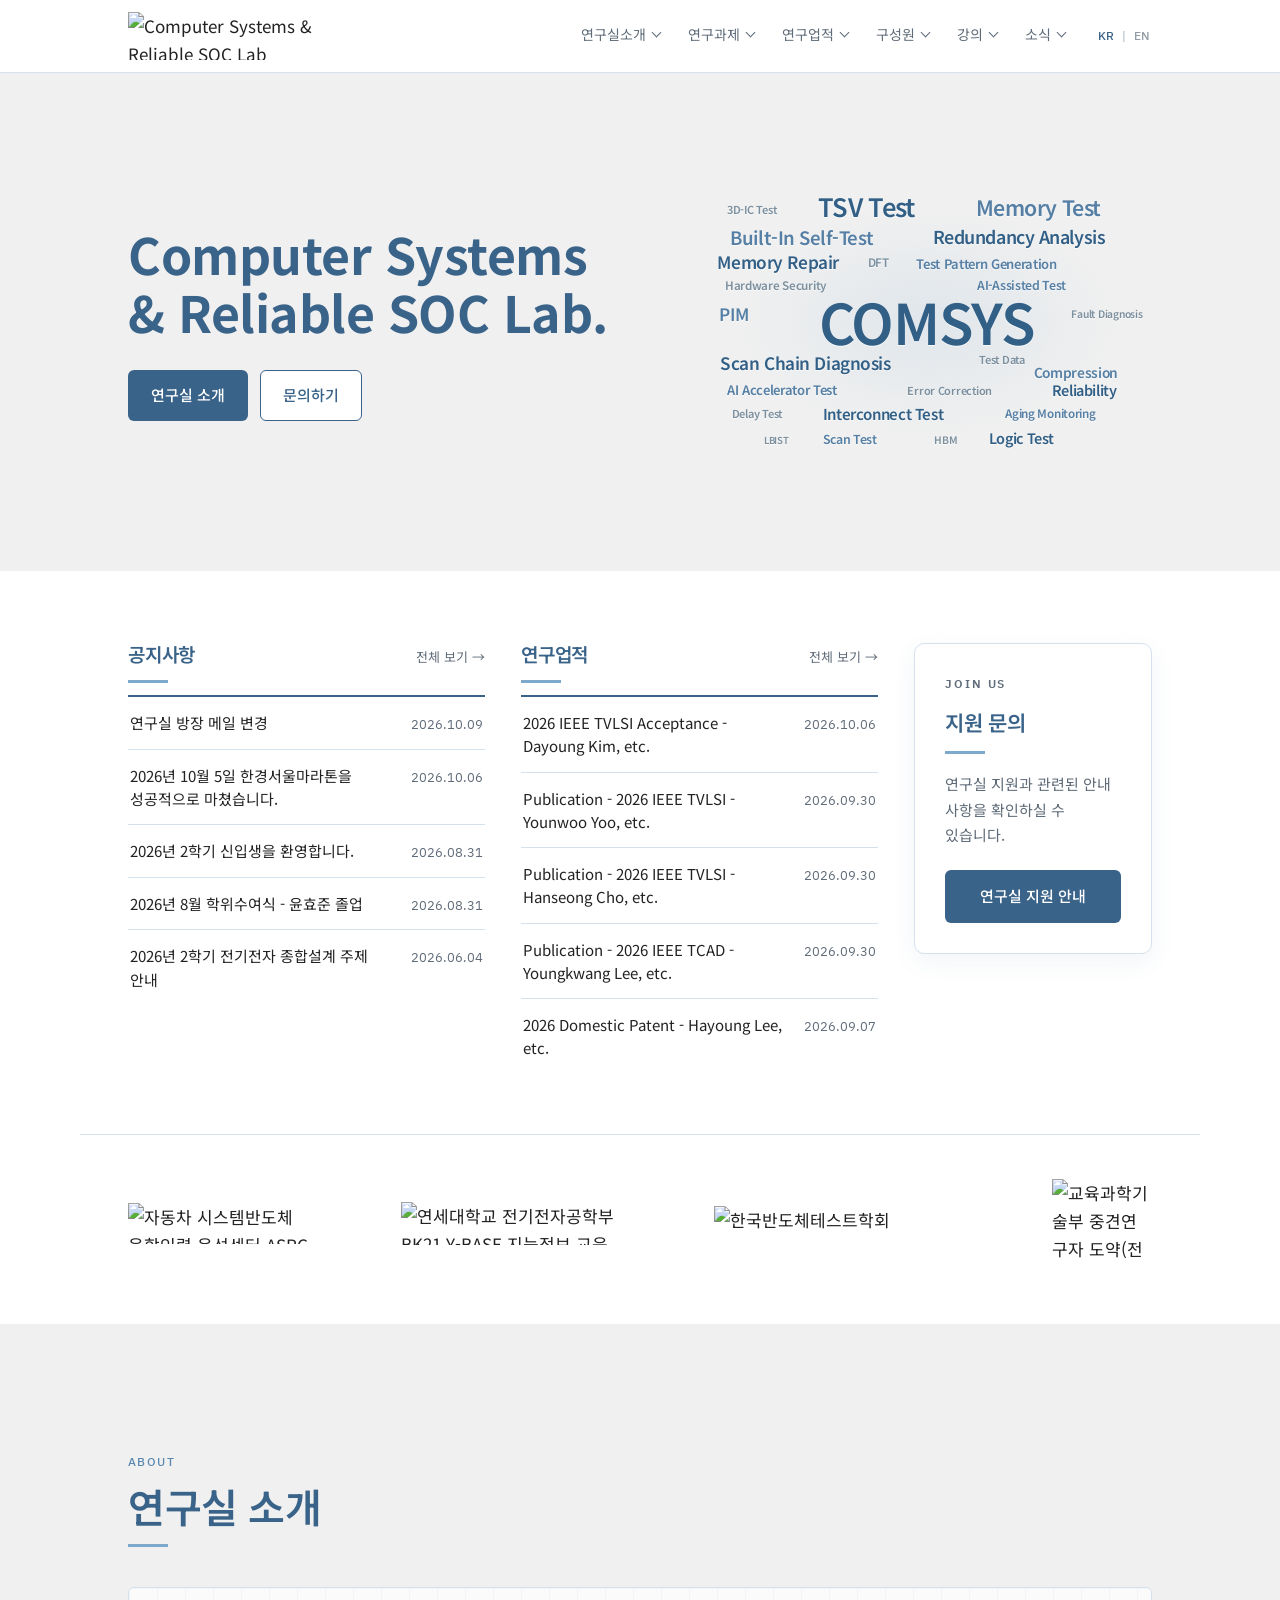
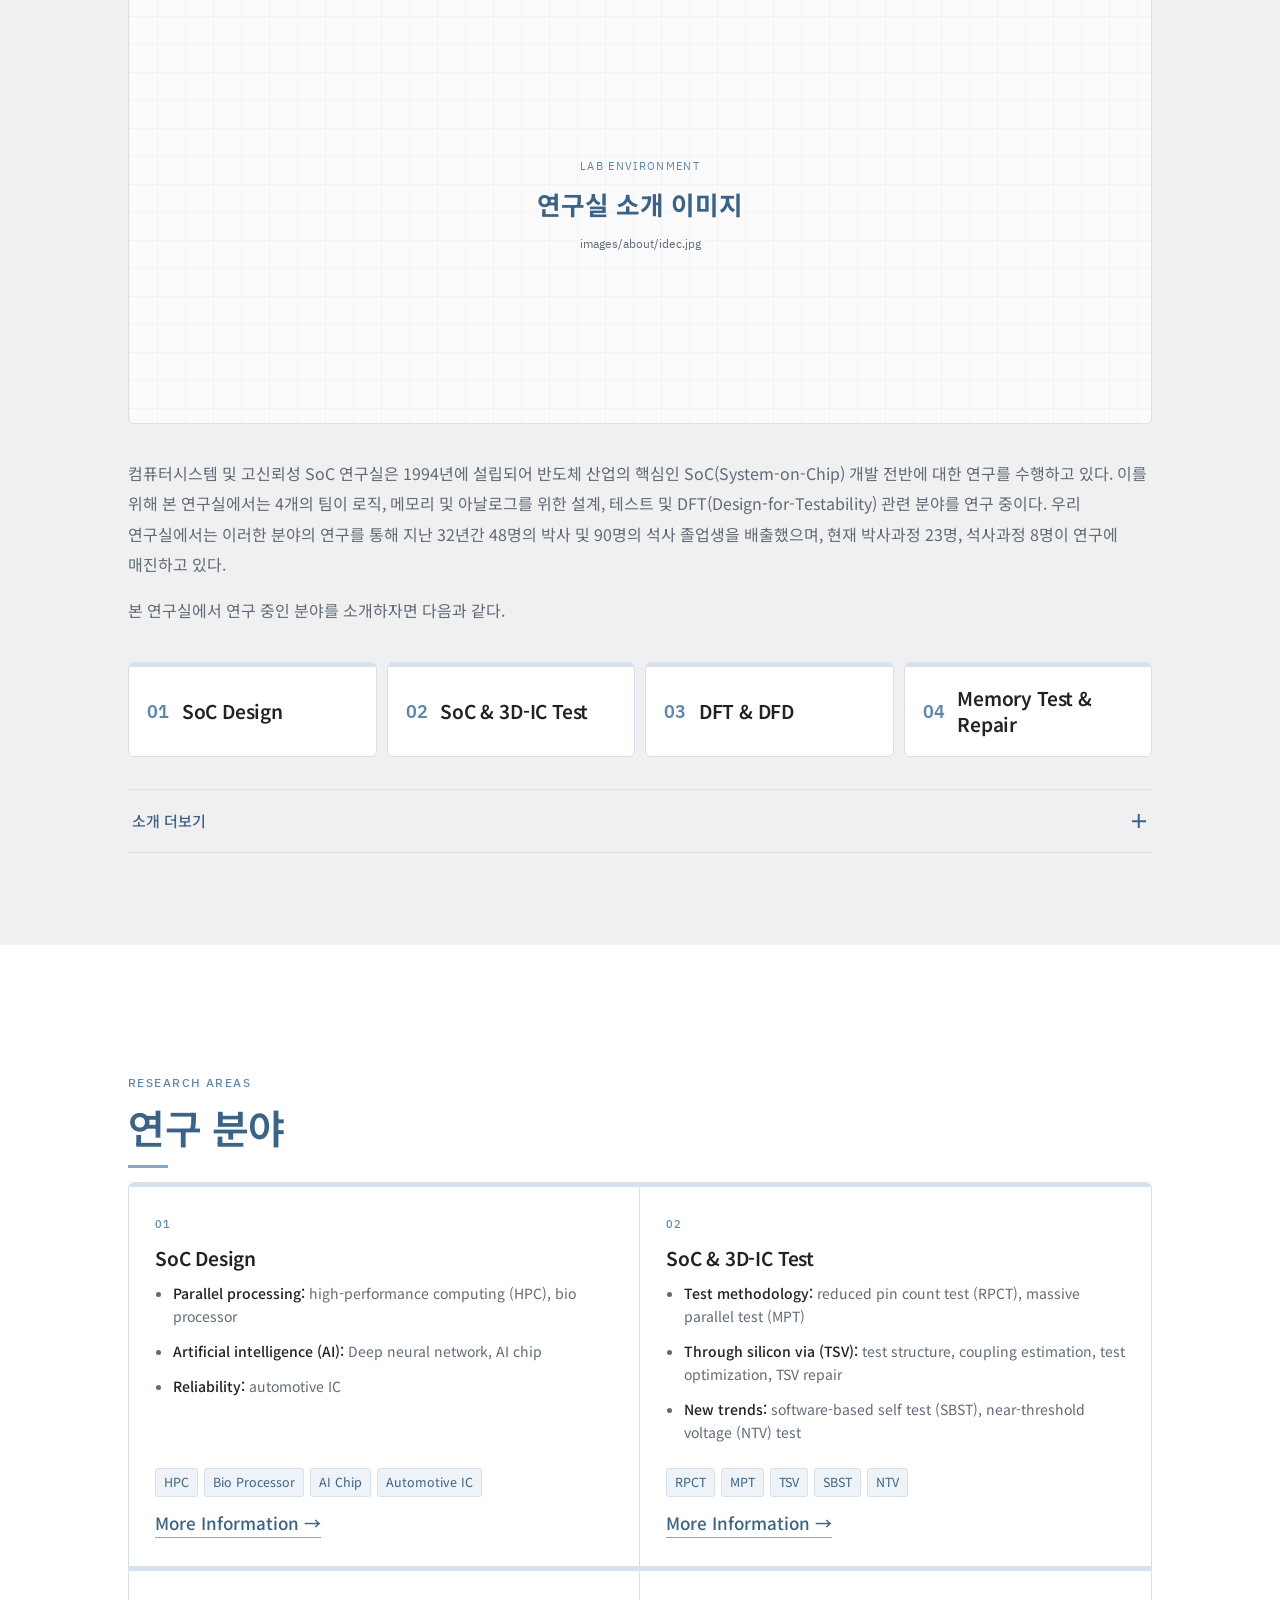
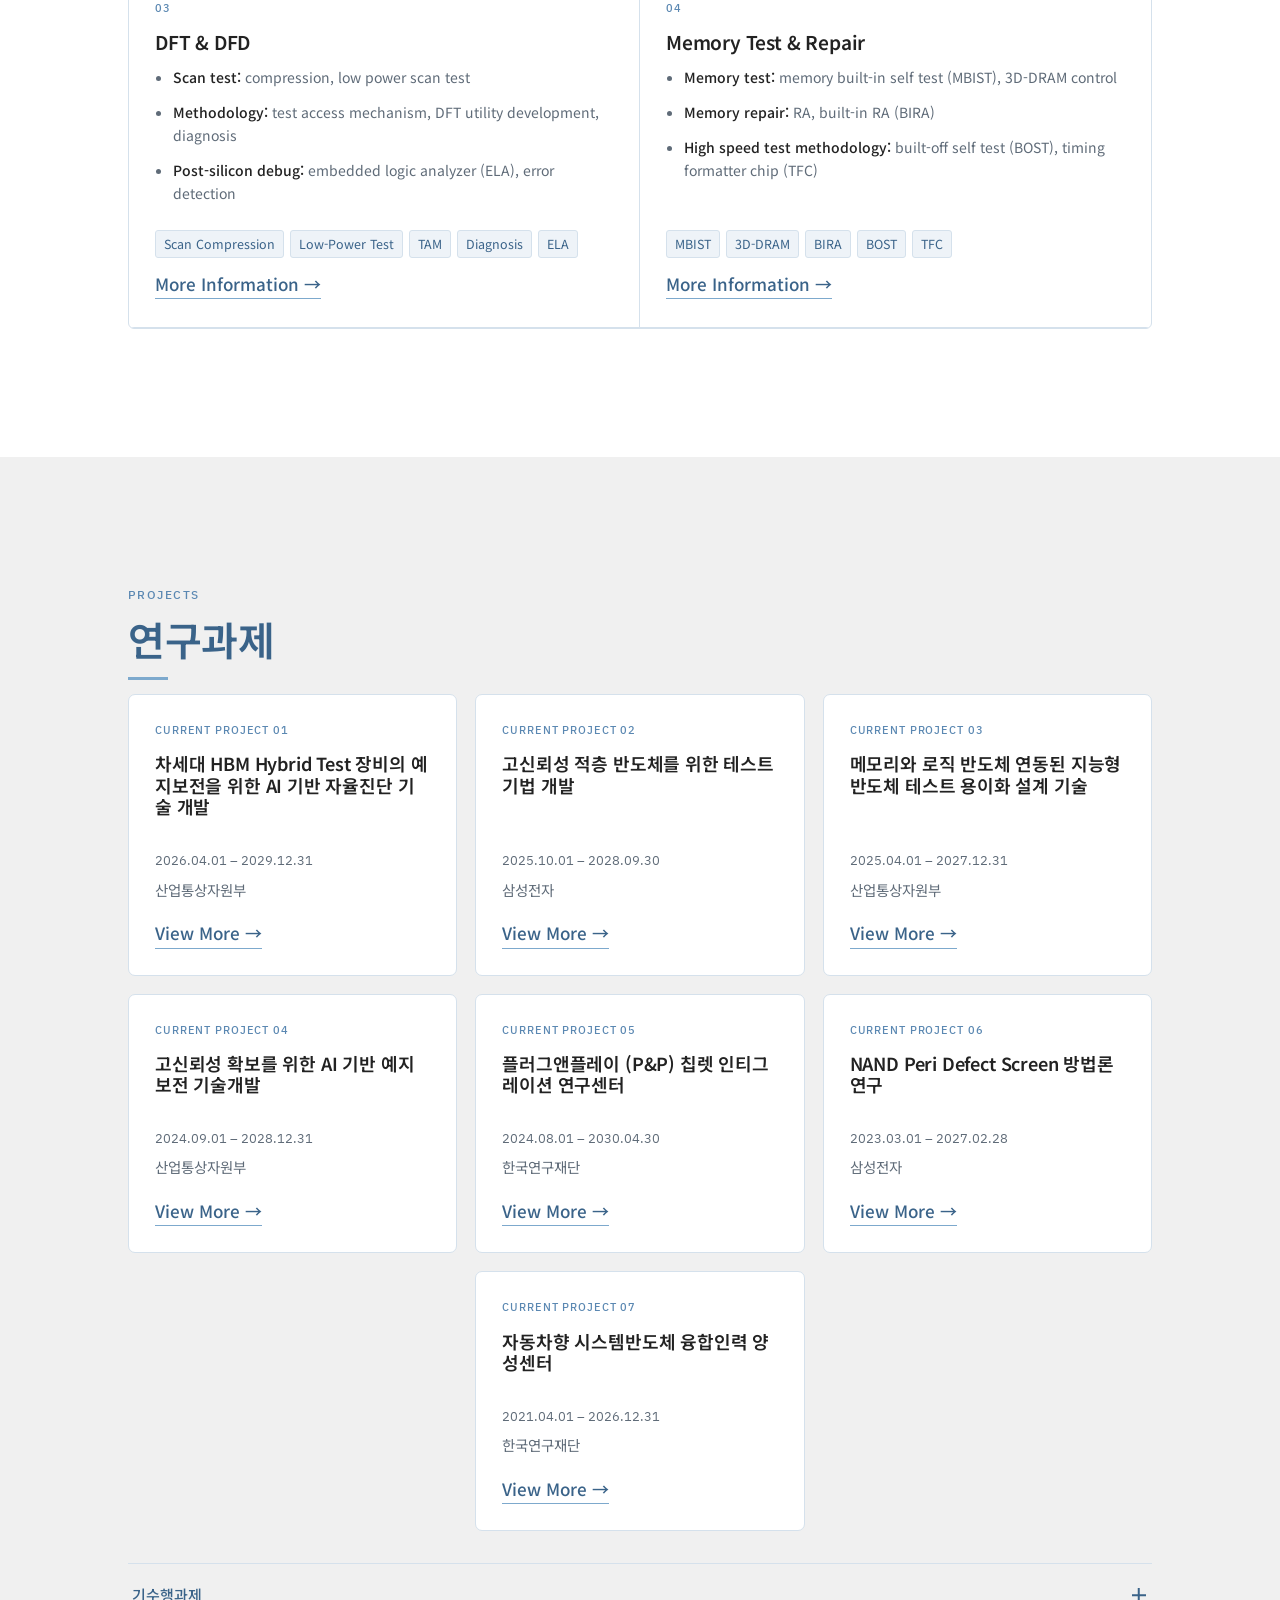
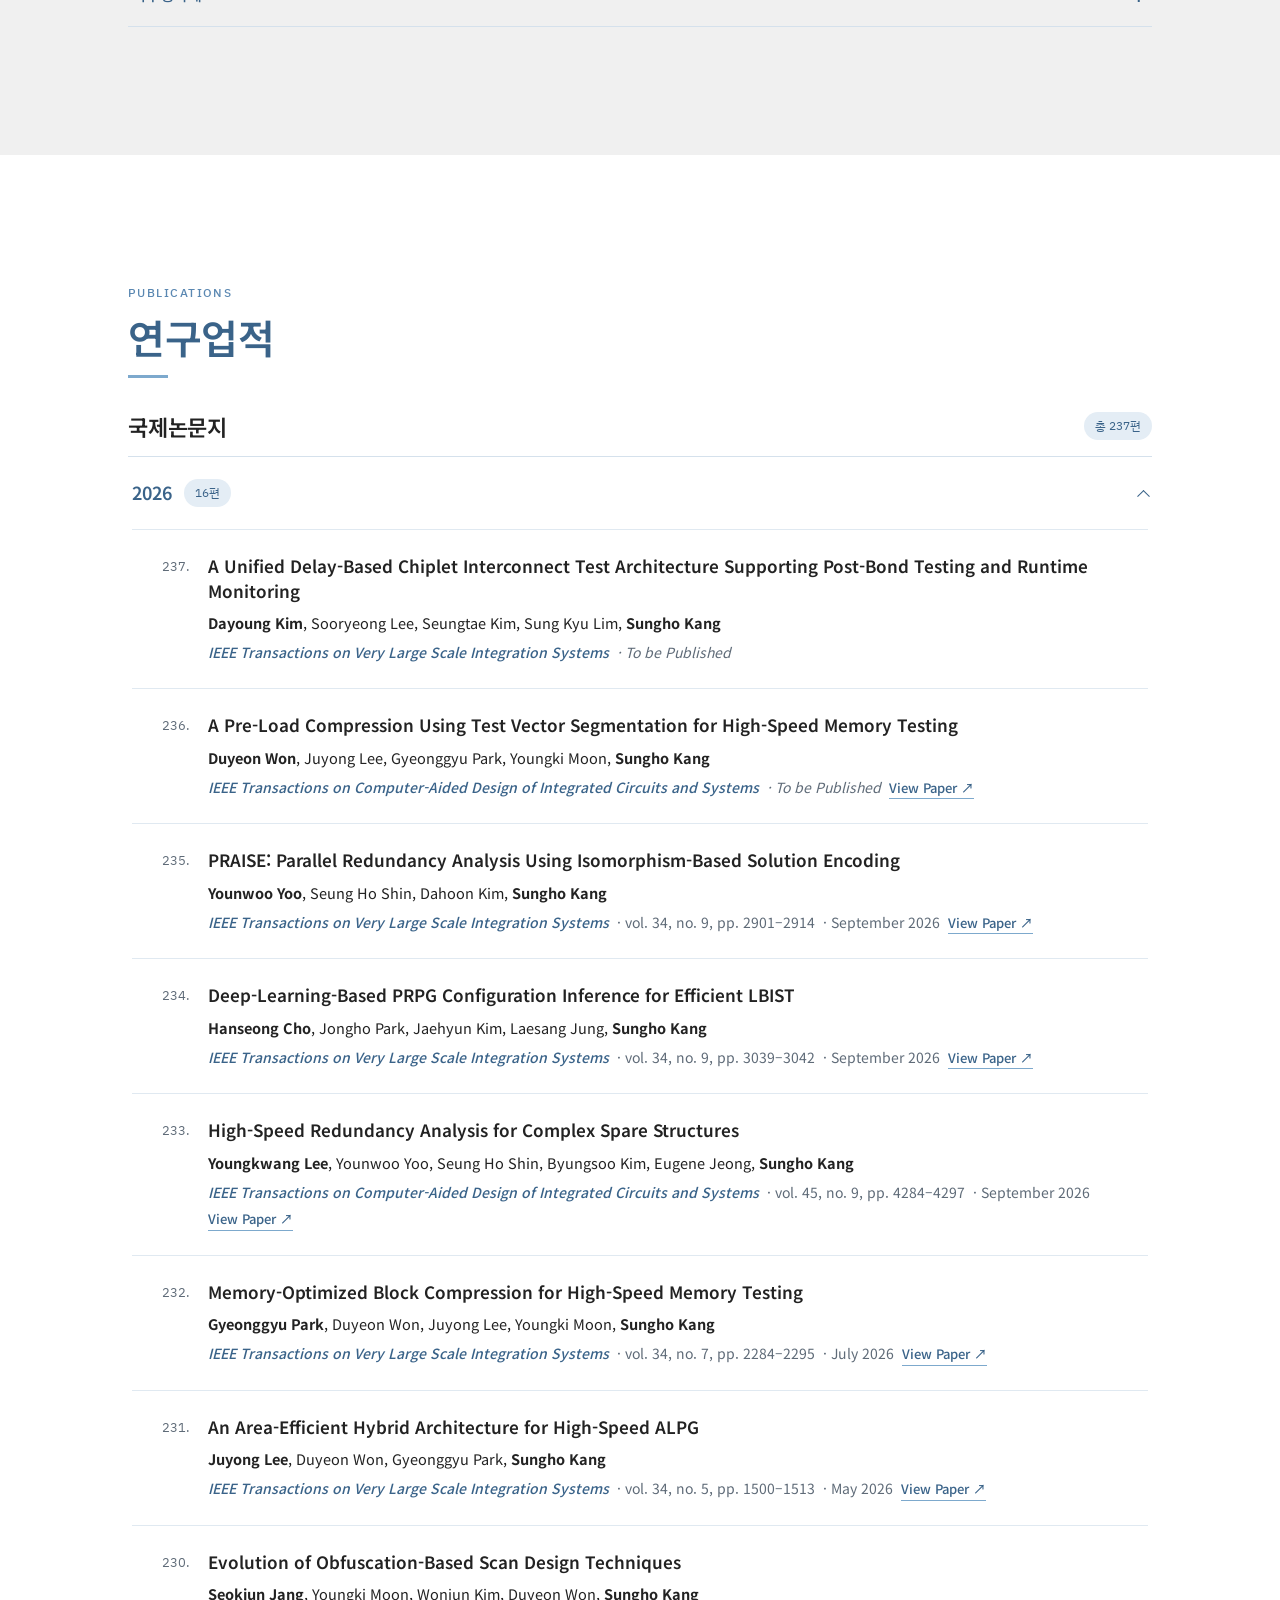
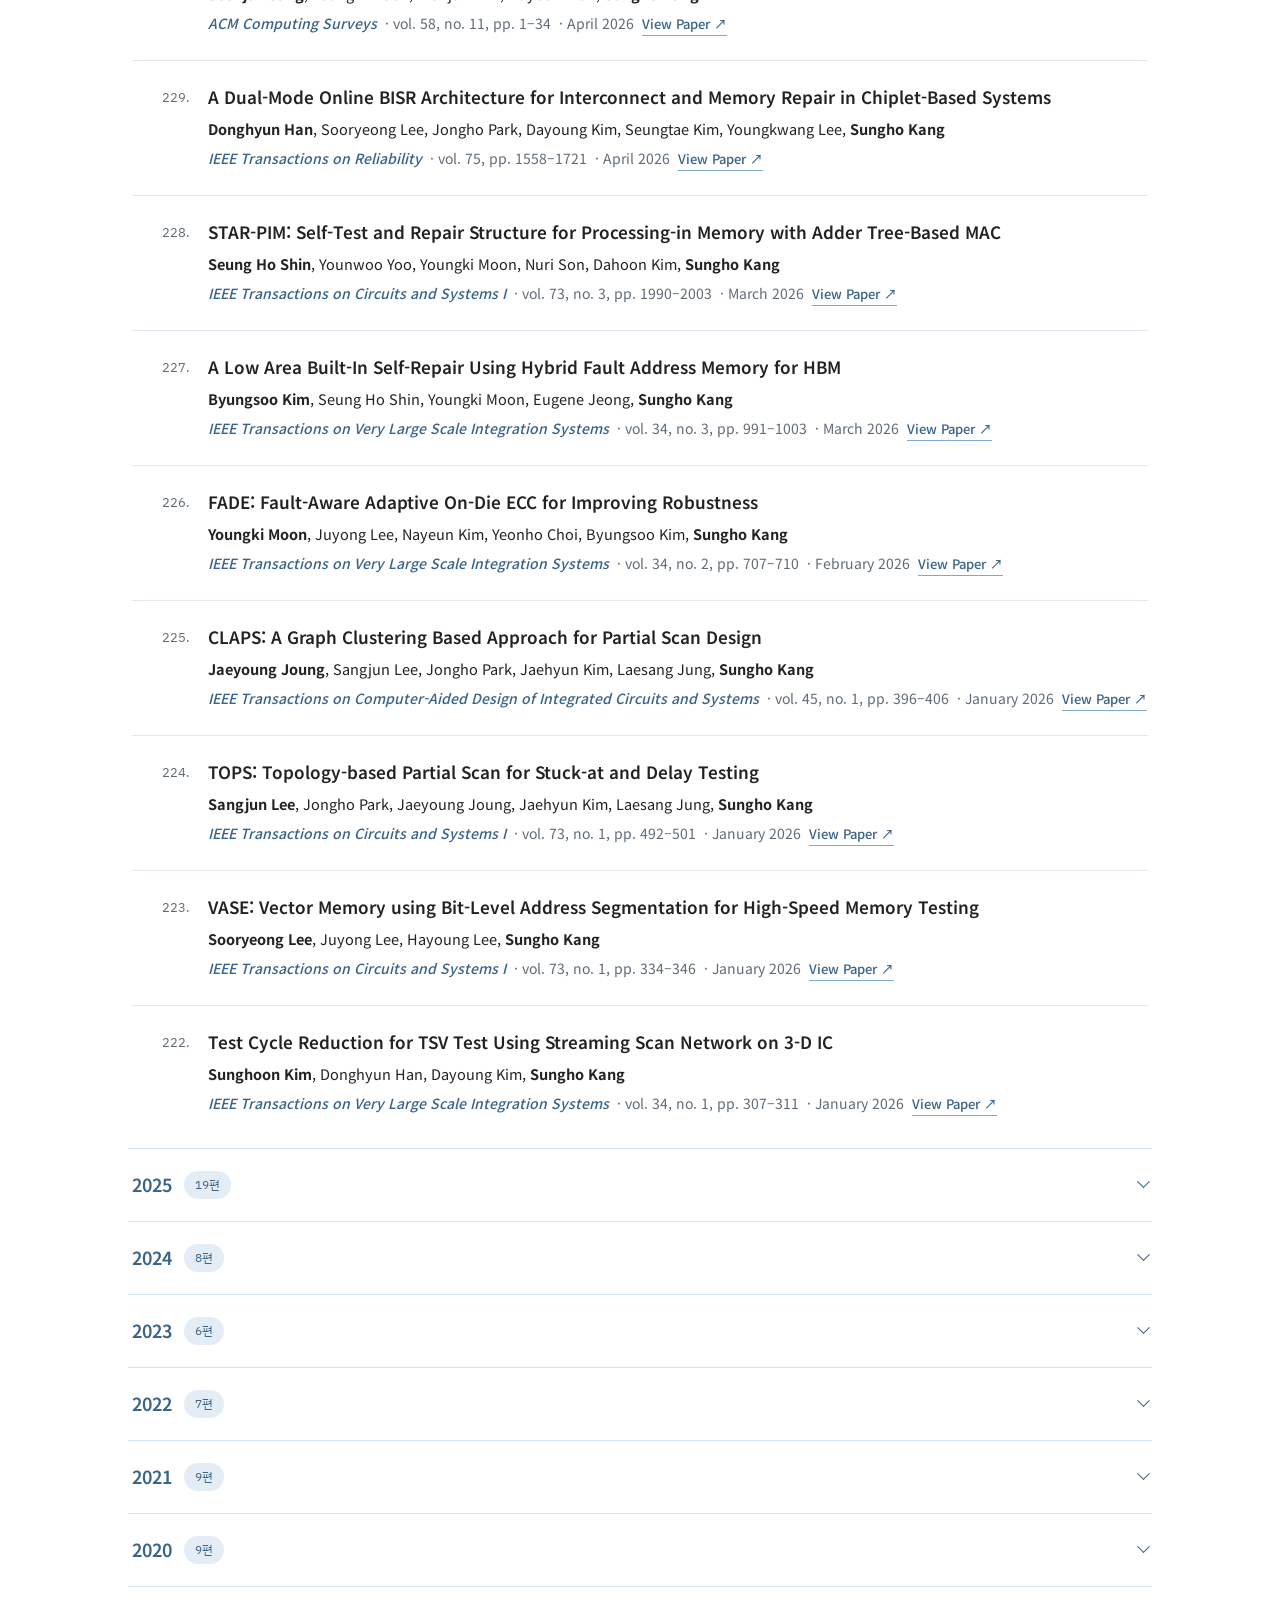
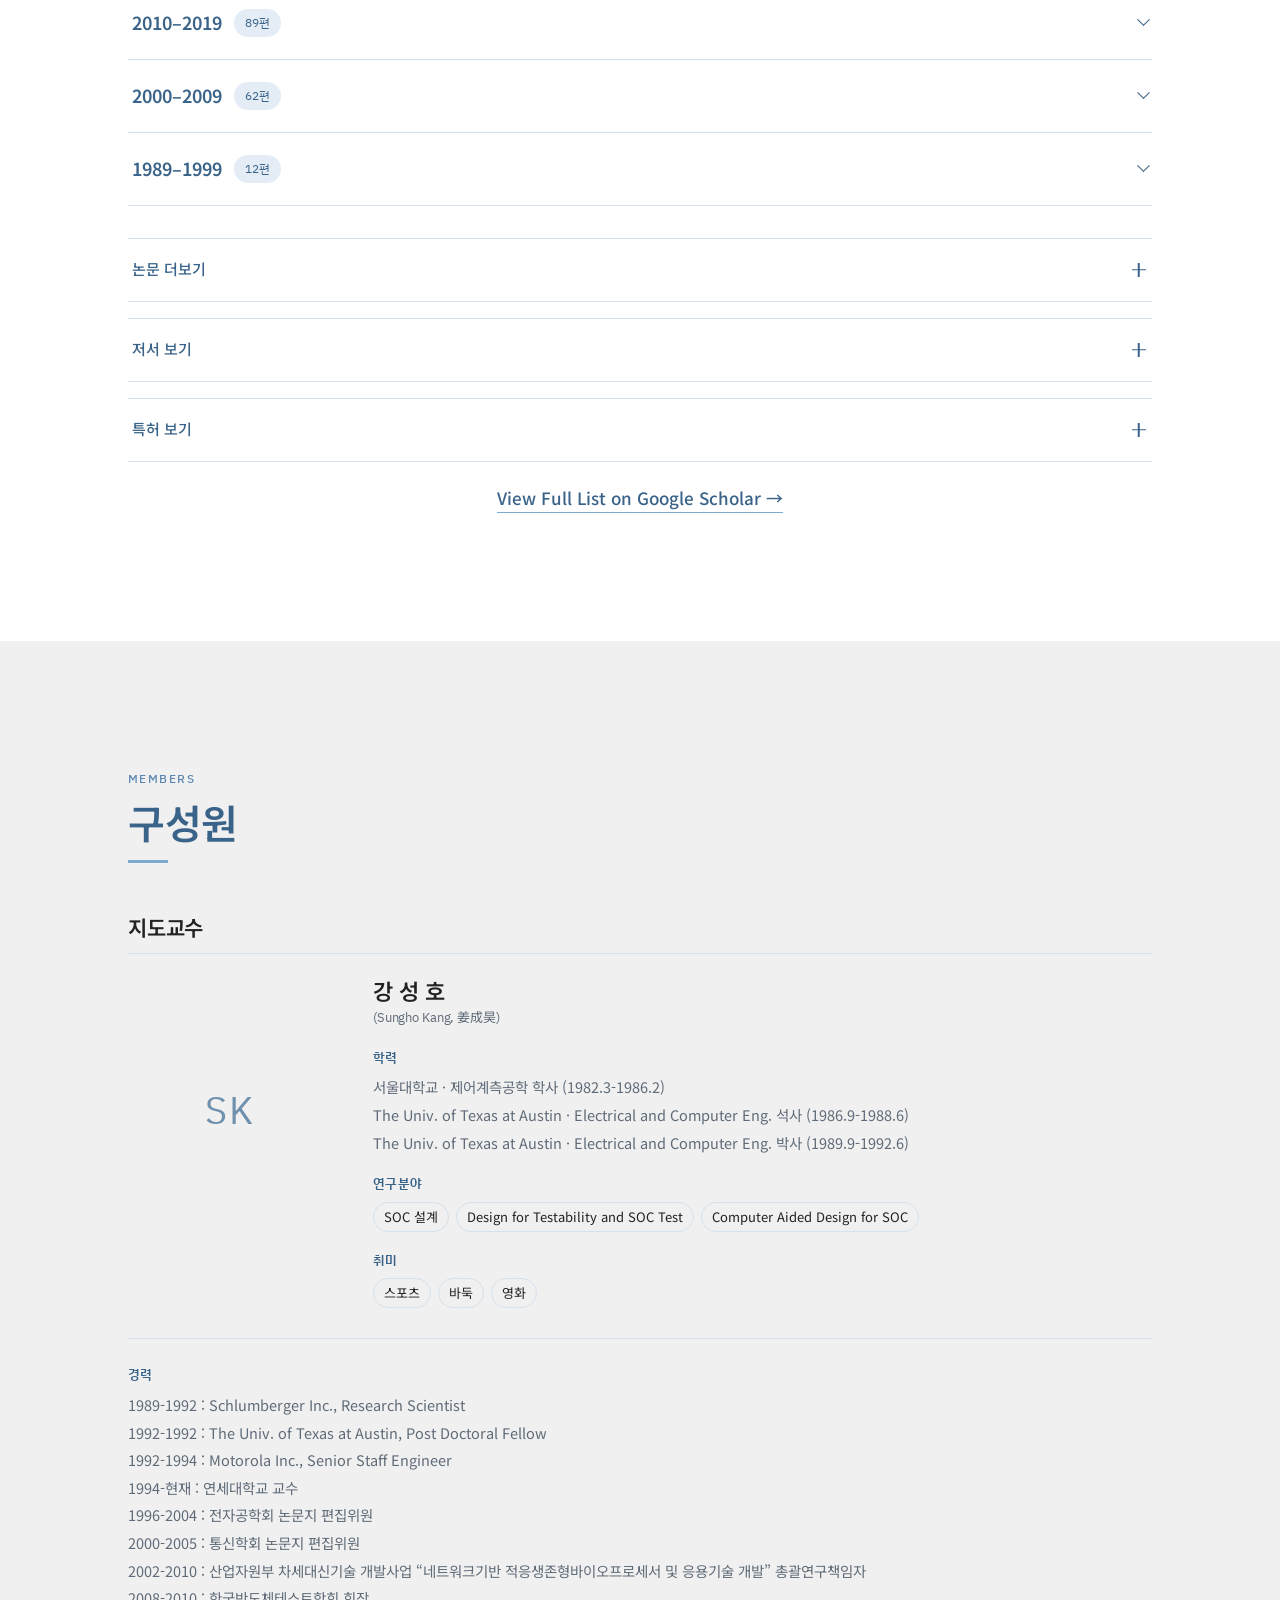
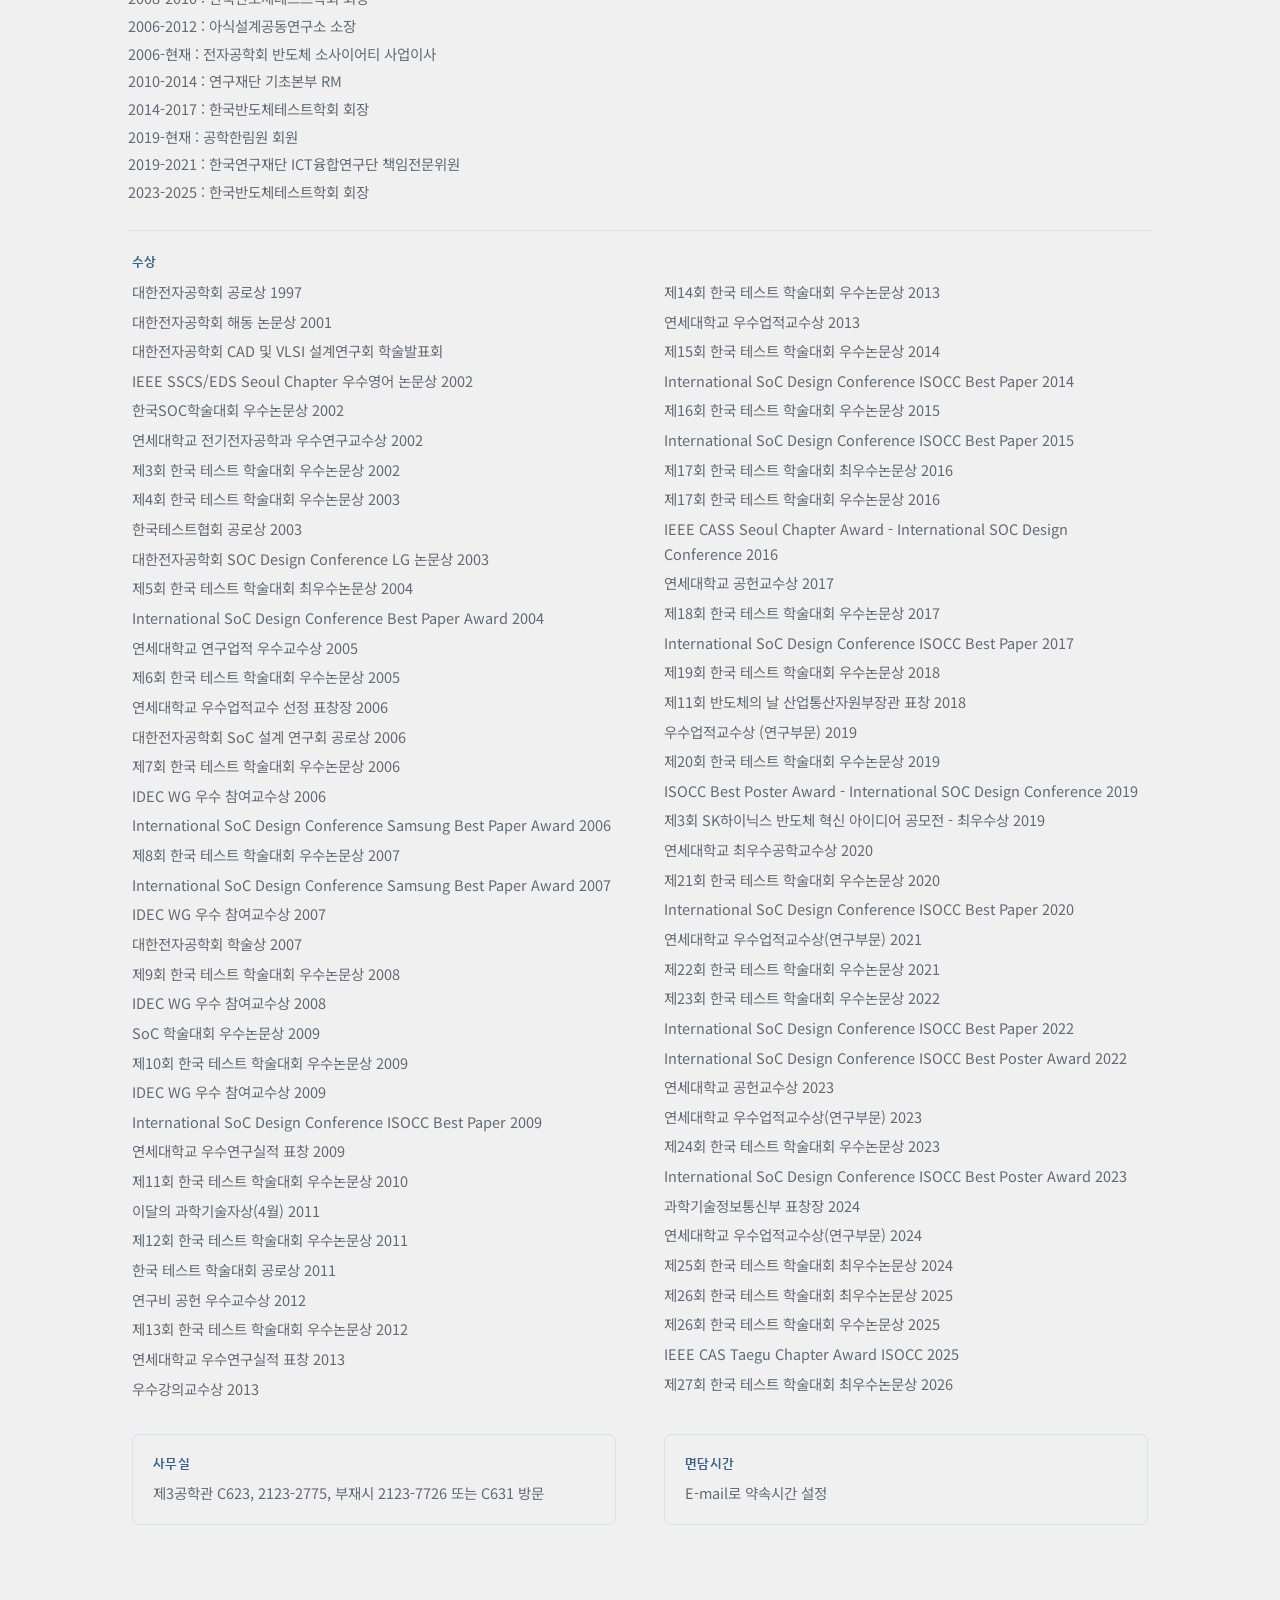
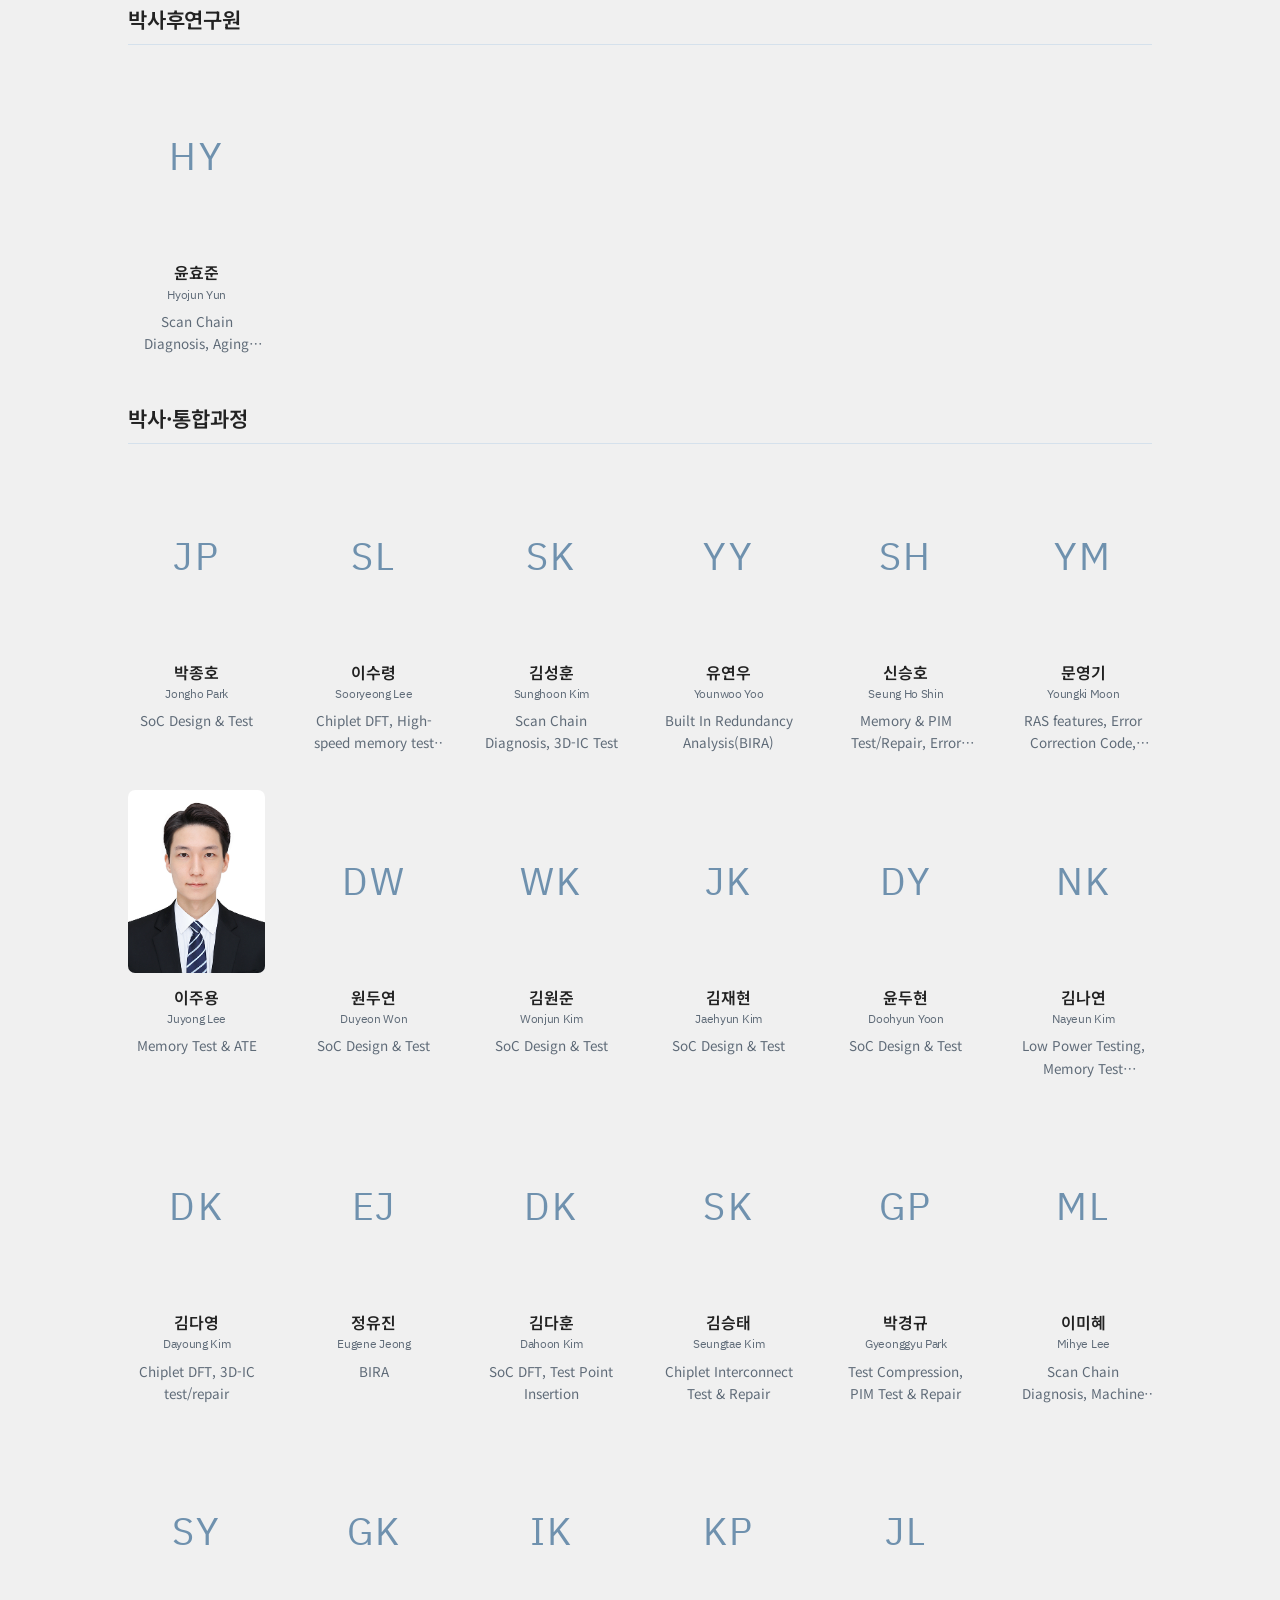
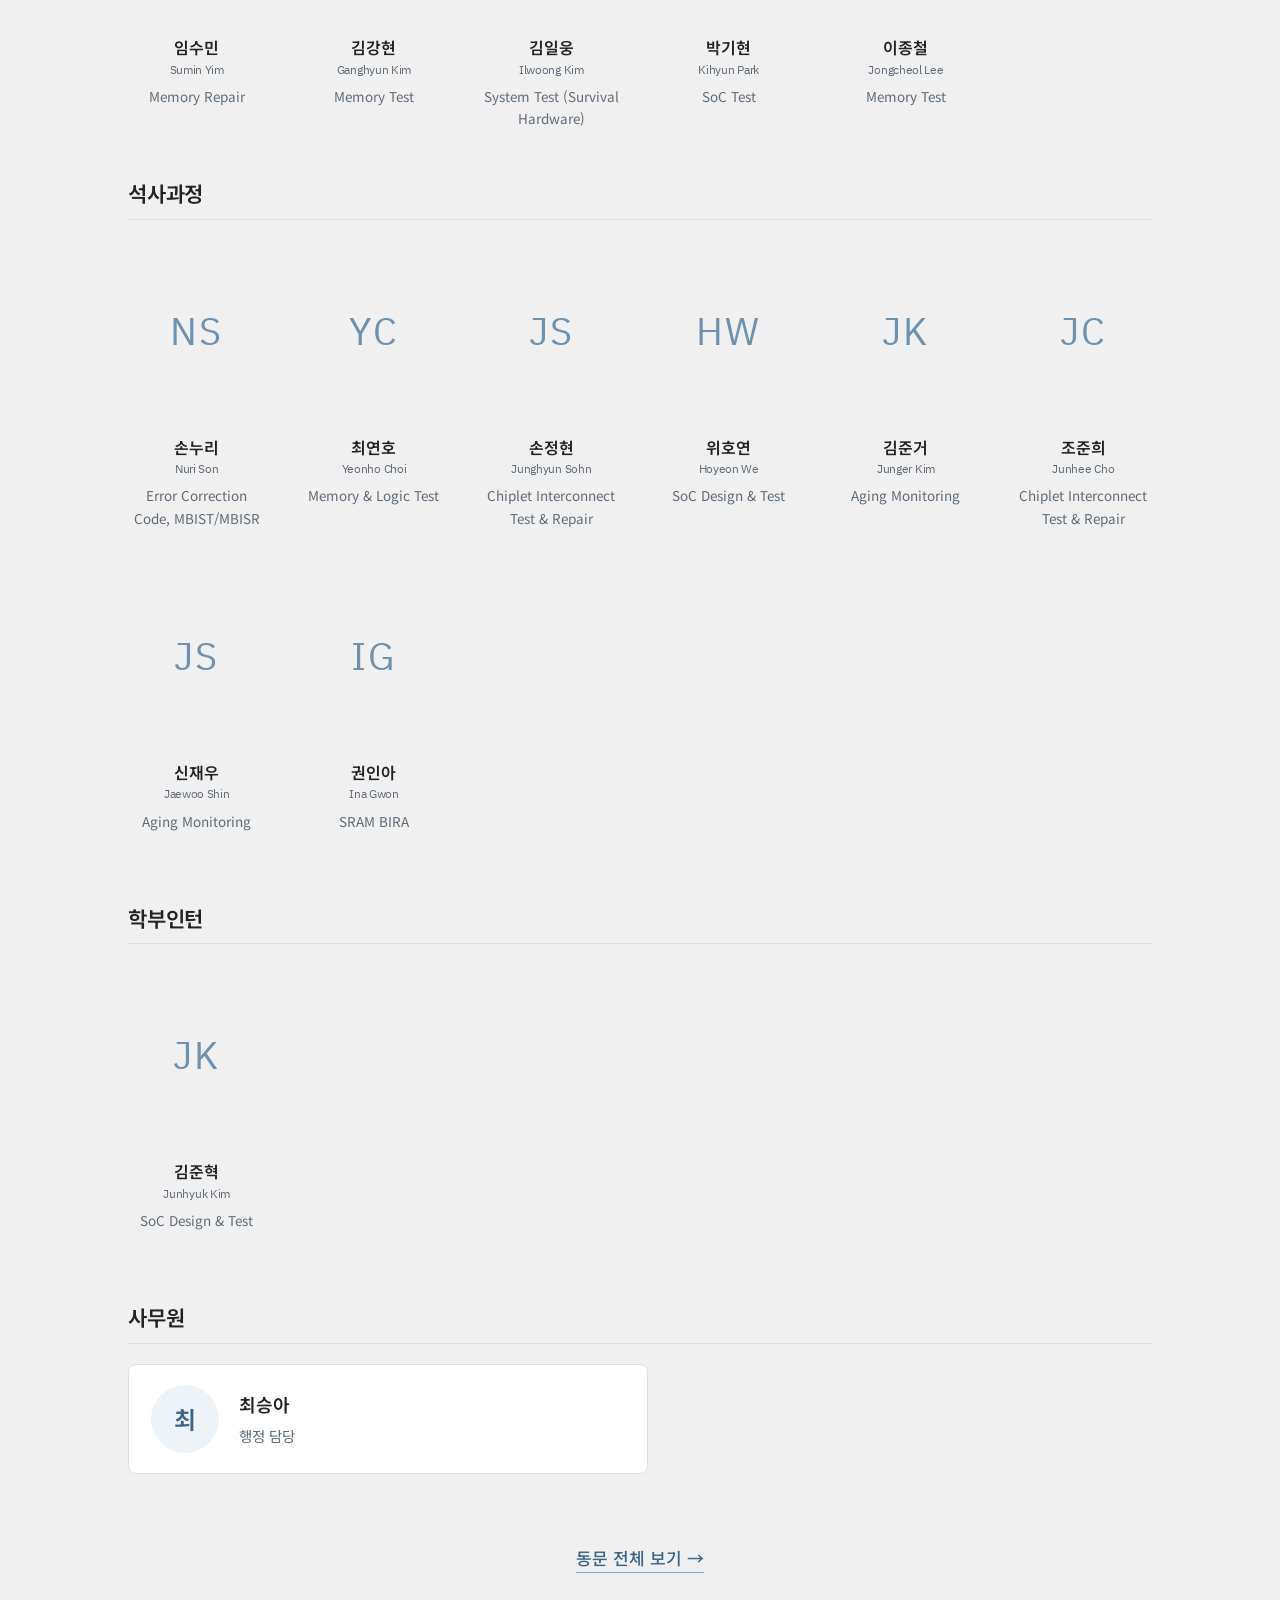
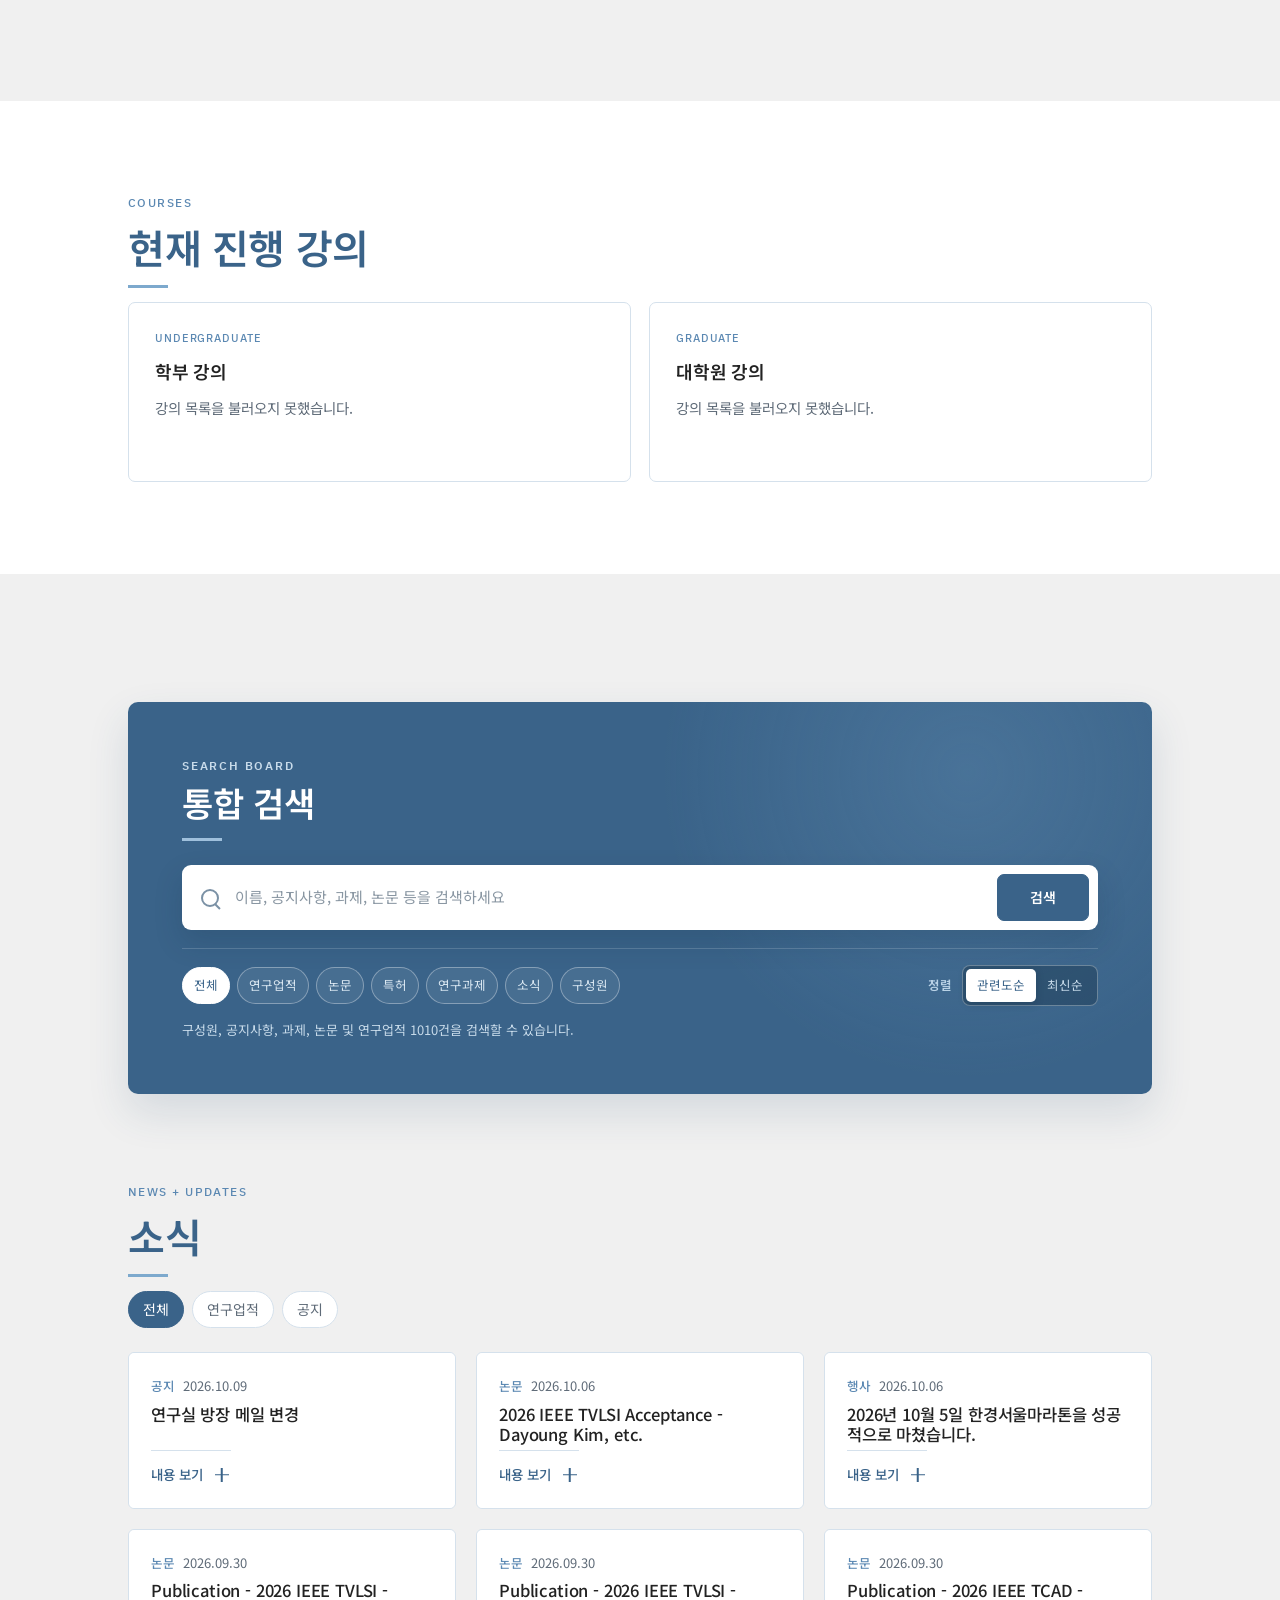
==== commit a3d138b5: "통합검색재수정_20261009" ====
--- a/index.html
+++ b/index.html
@@ -57,7 +57,7 @@
 -->
 <link rel="preconnect" href="https://fonts.googleapis.com">
 <link href="https://fonts.googleapis.com/css2?family=IBM+Plex+Sans+KR:wght@400;500;600&amp;family=Noto+Sans+KR:wght@400;500;700&amp;display=swap" rel="stylesheet">
-<link rel="stylesheet" href="style.css?v=20261009-1">
+<link rel="stylesheet" href="style.css?v=20261009-2">
 </head>
 <body>
 
@@ -714,13 +714,16 @@
           <button type="button" data-site-search-filter="news" aria-pressed="false" data-kr="소식" data-en="News">소식</button>
           <button type="button" data-site-search-filter="member" aria-pressed="false" data-kr="구성원" data-en="Members">구성원</button>
         </div>
-        <label class="site-search-sort" for="site-search-sort">
-          <span data-kr="정렬" data-en="Sort">정렬</span>
-          <select id="site-search-sort">
-            <option value="relevance" data-kr="관련도순" data-en="Relevance">관련도순</option>
-            <option value="latest" data-kr="최신순" data-en="Newest">최신순</option>
-          </select>
-        </label>
+        <div class="site-search-sort" role="group" aria-label="검색 결과 정렬"
+          data-aria-kr="검색 결과 정렬" data-aria-en="Sort search results">
+          <span class="site-search-sort-label" data-kr="정렬" data-en="Sort">정렬</span>
+          <div class="site-search-sort-options">
+            <button type="button" data-site-search-sort="relevance" aria-pressed="true"
+              data-kr="관련도순" data-en="Relevance">관련도순</button>
+            <button type="button" data-site-search-sort="latest" aria-pressed="false"
+              data-kr="최신순" data-en="Newest">최신순</button>
+          </div>
+        </div>
       </div>
       <p class="site-search-status" id="site-search-status" aria-live="polite"
         data-kr="검색 자료를 준비하는 중입니다." data-en="Preparing the search index.">검색 자료를 준비하는 중입니다.</p>
@@ -778,6 +781,6 @@
   </div>
 </footer>
   
-  <script src="script.js?v=20261009-1"></script>
+  <script src="script.js?v=20261009-3"></script>
 </body>
 </html>
--- a/style.css
+++ b/style.css
@@ -1120,7 +1120,7 @@
   grid-template-columns:auto minmax(0,1fr) auto;
   align-items:center;
   gap:12px;
-  width:min(720px,100%);
+  width:100%;
   padding:8px 8px 8px 18px;
   border:1px solid rgba(255,255,255,.58);
   border-radius:9px;
@@ -1176,11 +1176,13 @@
 .site-search-form button:hover{background:#2d4f6e}
 
 .site-search-controls{
-  display:flex;
-  align-items:flex-end;
-  justify-content:space-between;
-  gap:18px;
+  display:grid;
+  grid-template-columns:minmax(0,1fr) auto;
+  align-items:center;
+  gap:14px 24px;
   margin-top:18px;
+  padding-top:16px;
+  border-top:1px solid rgba(255,255,255,.16);
 }
 
 .site-search-filters{
@@ -1213,20 +1215,47 @@
   display:flex;
   flex:none;
   align-items:center;
-  gap:8px;
+  gap:10px;
   color:#dce9f3;
   font-size:12.5px;
 }
 
-.site-search-sort select{
-  padding:7px 30px 7px 10px;
-  border:1px solid rgba(255,255,255,.4);
-  border-radius:6px;
-  color:var(--ink);
-  background:#fff;
+.site-search-sort-label{
+  color:#b9d2e6;
+  font-weight:600;
+  white-space:nowrap;
+}
+
+.site-search-sort-options{
+  display:grid;
+  grid-template-columns:repeat(2,auto);
+  padding:3px;
+  border:1px solid rgba(255,255,255,.3);
+  border-radius:8px;
+  background:rgba(10,29,46,.28);
+}
+
+.site-search-sort-options button{
+  padding:6px 11px;
+  border:0;
+  border-radius:5px;
+  color:#c8dbea;
+  background:transparent;
   font:inherit;
   font-size:12.5px;
   cursor:pointer;
+  transition:color .18s ease,background .18s ease,box-shadow .18s ease;
+}
+
+.site-search-sort-options button:hover,
+.site-search-sort-options button:focus-visible{
+  color:#fff;
+}
+
+.site-search-sort-options button[aria-pressed="true"]{
+  color:var(--bg-deep);
+  background:#fff;
+  box-shadow:0 2px 8px rgba(10,29,46,.18);
 }
 
 .site-search-status{
@@ -1300,8 +1329,8 @@
 
 @media (max-width:720px){
   .site-search{padding:30px 22px}
-  .site-search-controls{align-items:stretch;flex-direction:column}
-  .site-search-sort{align-self:flex-end}
+  .site-search-controls{grid-template-columns:1fr}
+  .site-search-sort{justify-self:end}
   .site-search-result-list{grid-template-columns:1fr}
 }
 
